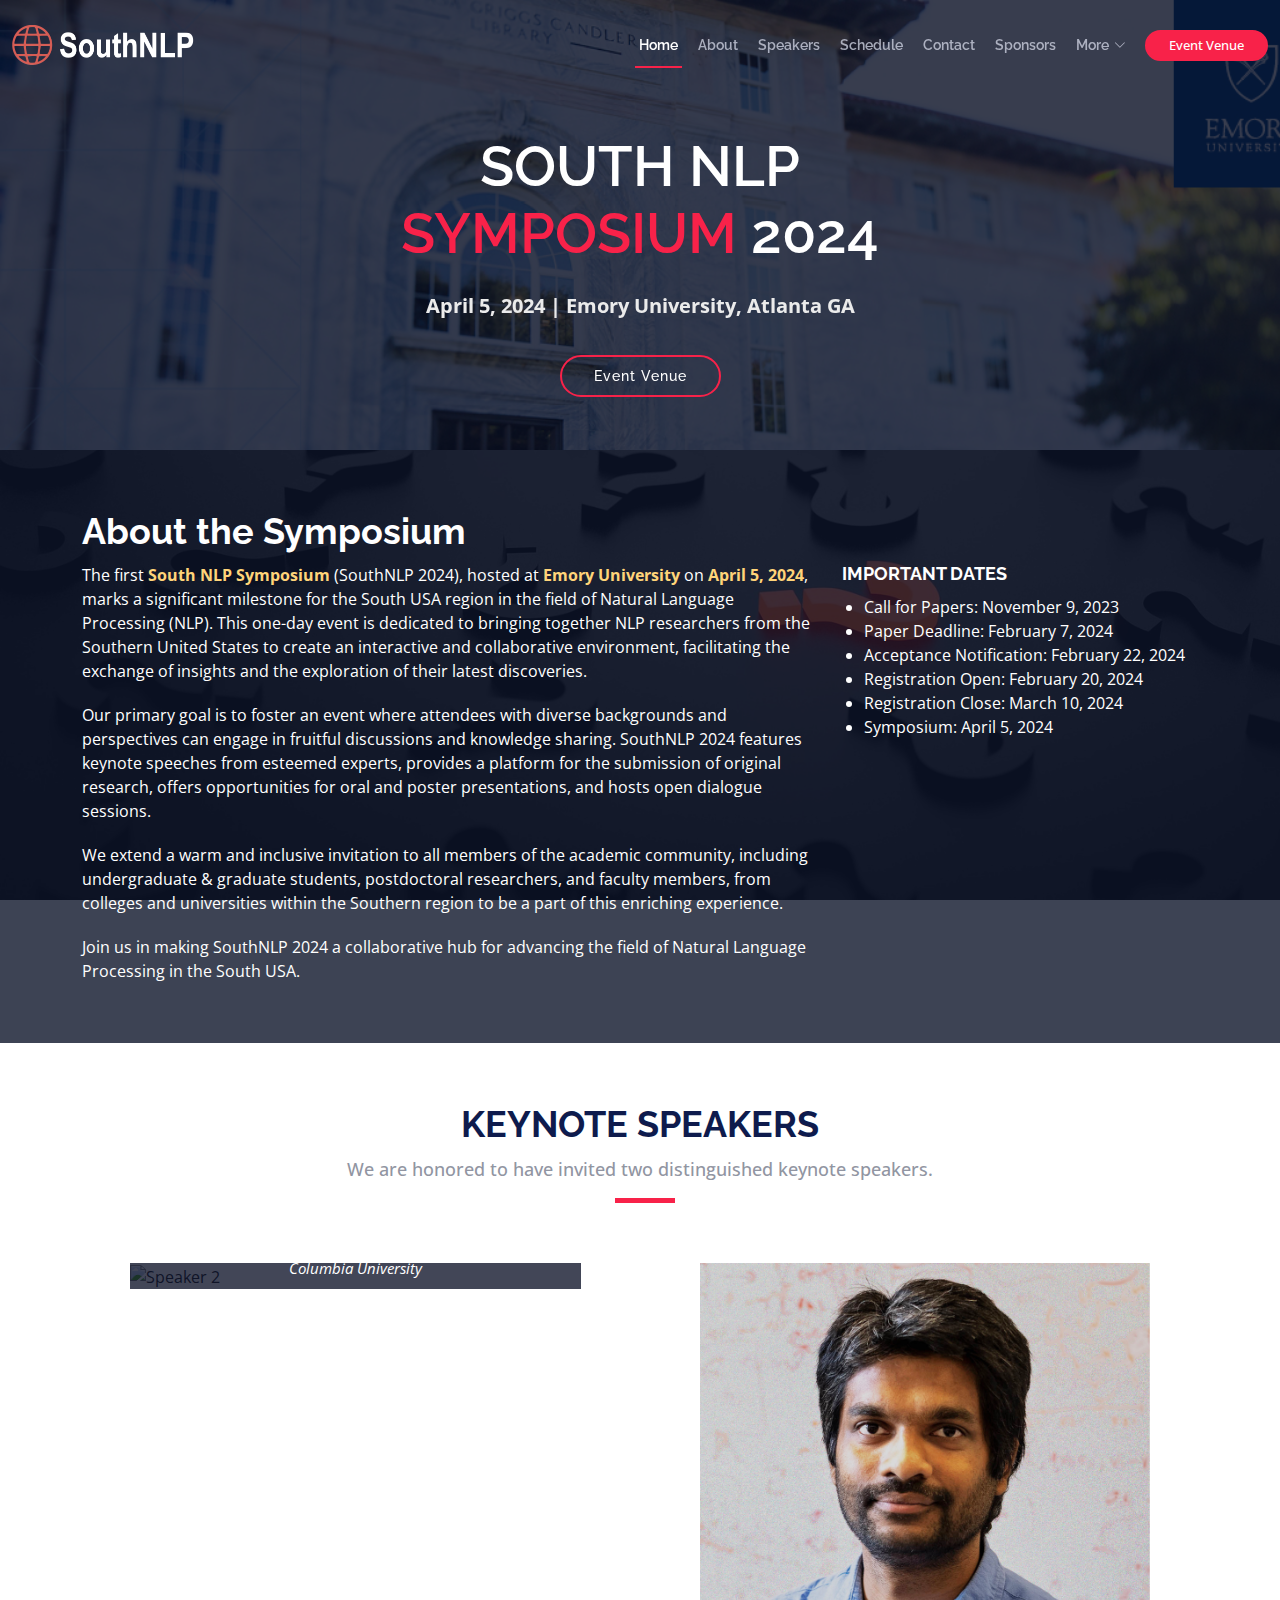
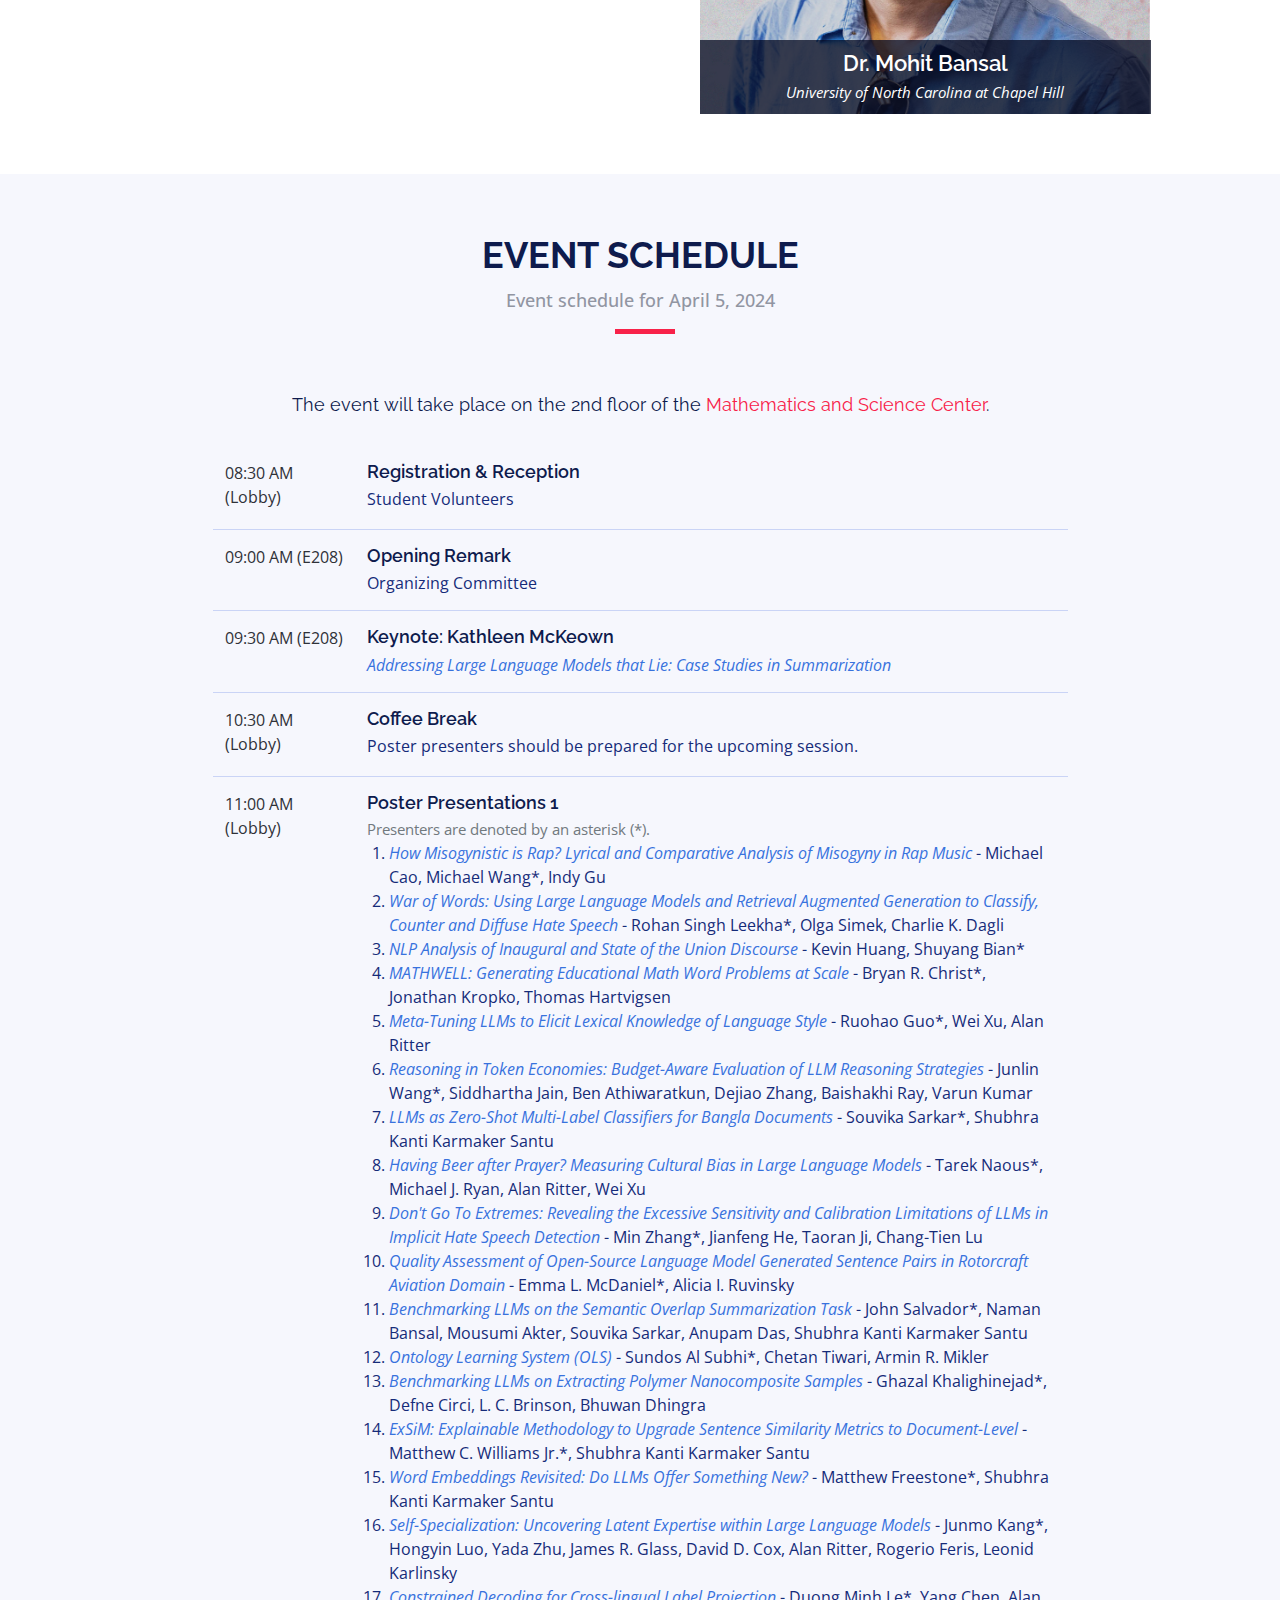
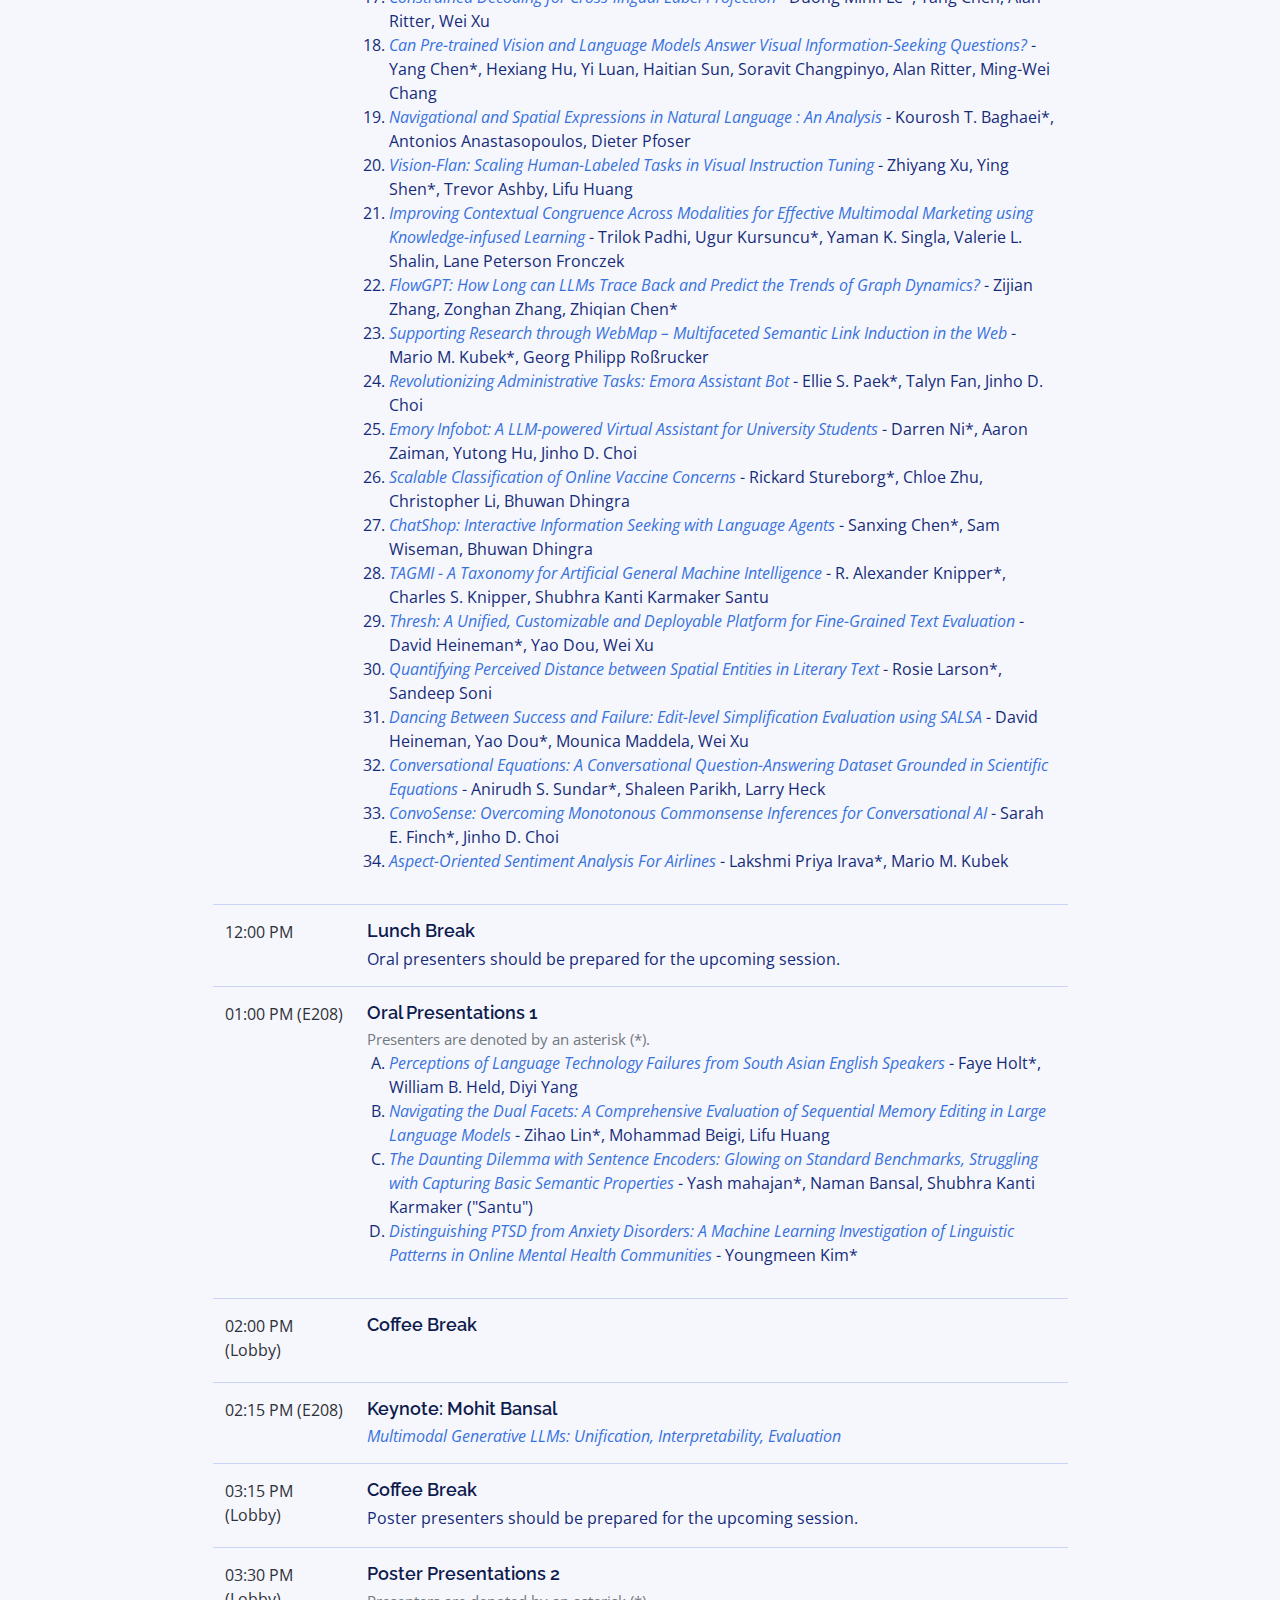
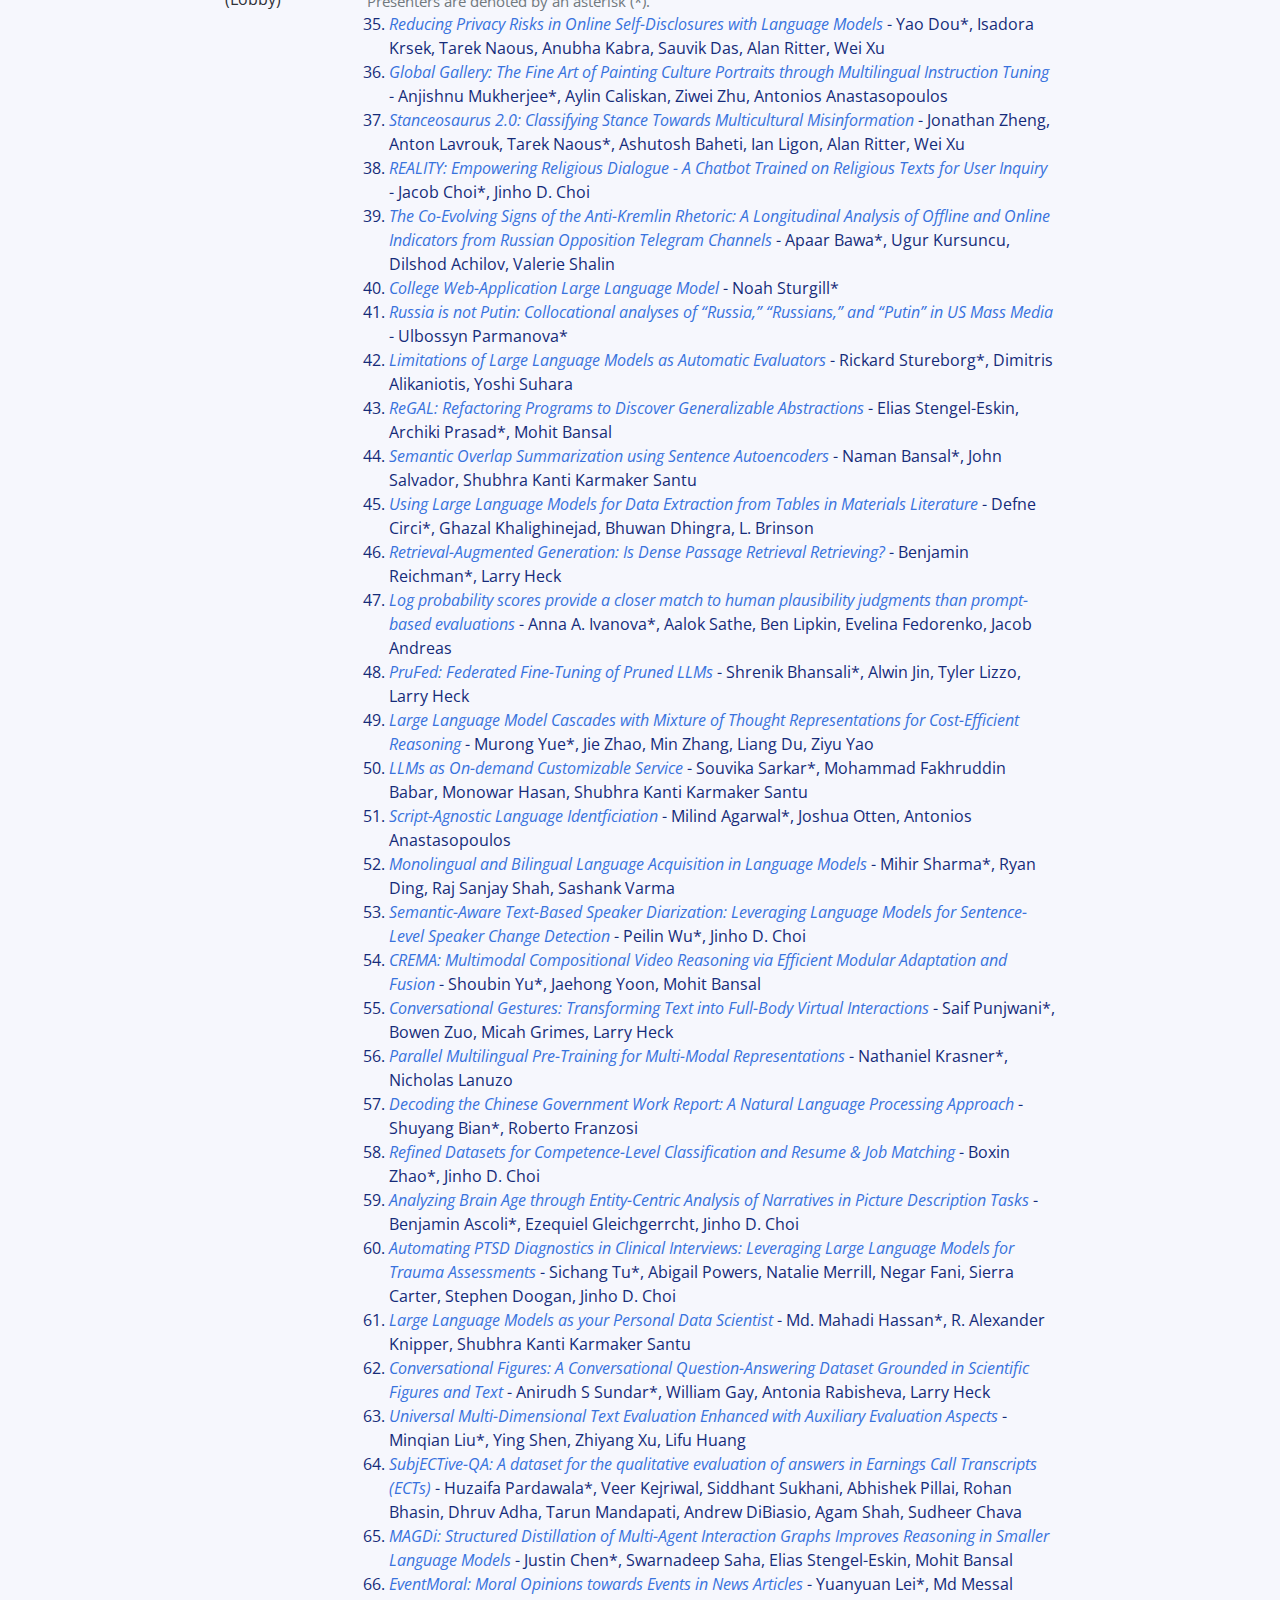
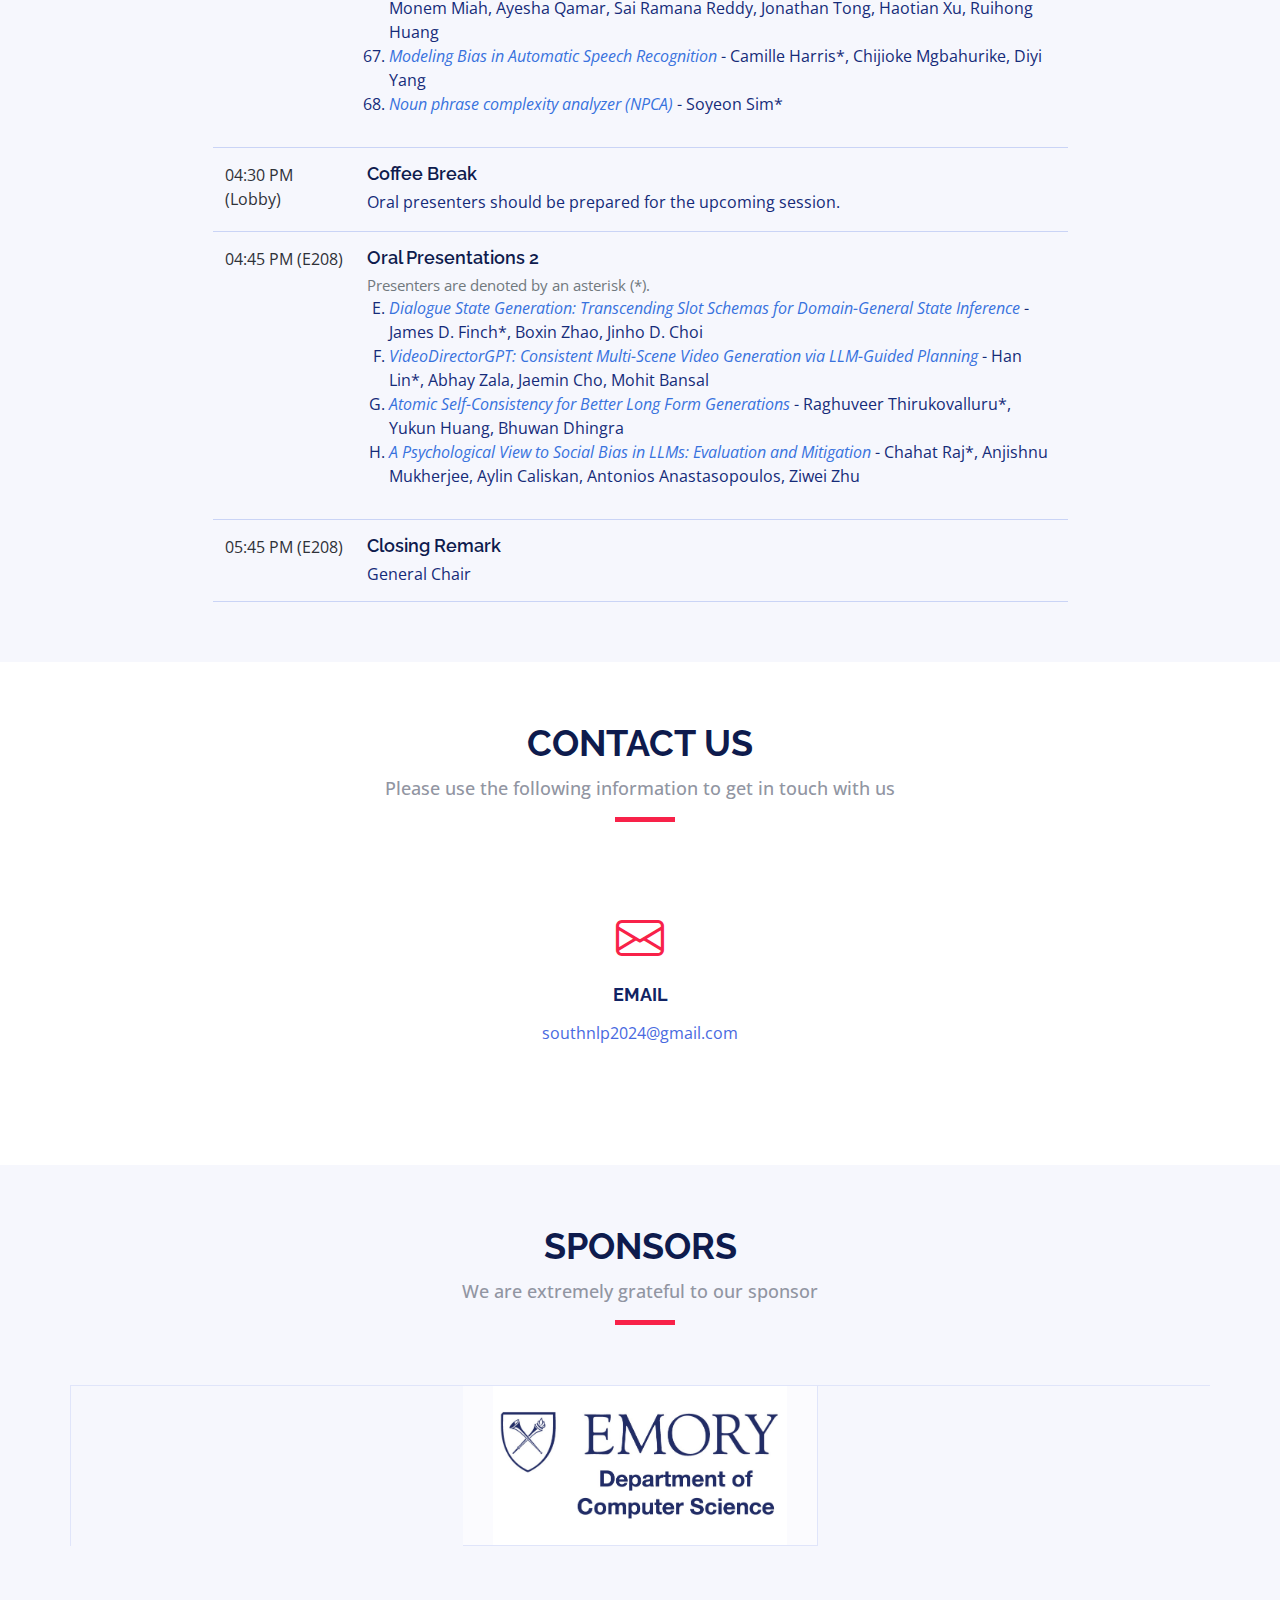
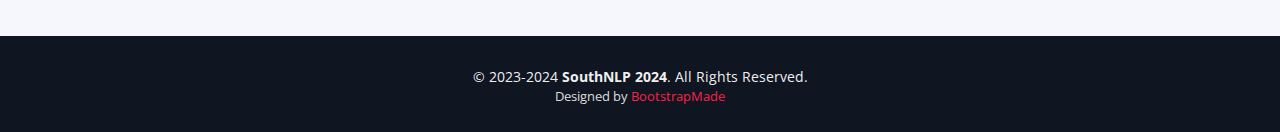
==== index.html @ 54318765 "Update home" ====
<!DOCTYPE html>
<html lang="en">

<head>
  <meta charset="utf-8">
  <meta content="width=device-width, initial-scale=1.0" name="viewport">

  <title>South NLP Symposium 2024</title>
  <meta content="" name="description">
  <meta content="" name="keywords">

  <!-- Favicons -->
  <link href="assets/img/favicon.png" rel="icon">
  <link href="assets/img/apple-touch-icon.png" rel="apple-touch-icon">

  <!-- Google Fonts -->
  <link href="https://fonts.googleapis.com/css?family=Open+Sans:300,300i,400,400i,700,700i|Raleway:300,400,500,700,800" rel="stylesheet">

  <!-- Vendor CSS Files -->
  <link href="assets/vendor/aos/aos.css" rel="stylesheet">
  <link href="assets/vendor/bootstrap/css/bootstrap.min.css" rel="stylesheet">
  <link href="assets/vendor/bootstrap-icons/bootstrap-icons.css" rel="stylesheet">
  <link href="assets/vendor/glightbox/css/glightbox.min.css" rel="stylesheet">
  <link href="assets/vendor/swiper/swiper-bundle.min.css" rel="stylesheet">

  <!-- Template Main CSS File -->
  <link href="assets/css/style.css" rel="stylesheet">

  <!-- =======================================================
  * Template Name: TheEvent
  * Updated: Sep 18 2023 with Bootstrap v5.3.2
  * Template URL: https://bootstrapmade.com/theevent-conference-event-bootstrap-template/
  * Author: BootstrapMade.com
  * License: https://bootstrapmade.com/license/
  ======================================================== -->
</head>

<body>

  <!-- ======= Header ======= -->
  <header id="header" class="d-flex align-items-center ">
    <div class="container-fluid container-xxl d-flex align-items-center">

      <div id="logo" class="me-auto">
        <!-- Uncomment below if you prefer to use a text logo -->
        <!-- <h1><a href="index.html">The<span>Event</span></a></h1>-->
        <a href="index.html" class="scrollto"><img src="assets/img/logo.png" alt="" title=""></a>
      </div>

      <nav id="navbar" class="navbar order-last order-lg-0">
        <ul>
          <li><a class="nav-link scrollto active" href="index.html#hero">Home</a></li>
          <li><a class="nav-link scrollto" href="index.html#about">About</a></li>
          <li><a class="nav-link scrollto" href="index.html#speakers">Speakers</a></li>
          <li><a class="nav-link scrollto" href="index.html#schedule">Schedule</a></li>
          <li><a class="nav-link scrollto" href="index.html#contact">Contact</a></li>
          <li><a class="nav-link scrollto" href="index.html#supporters">Sponsors</a></li>
          <li class="dropdown"><a href="#"><span>More</span> <i class="bi bi-chevron-down"></i></a>
          <ul>
            <li><a href="cfp.html">Call for Papers</a></li>
            <li><a href="venue.html">Event Venue</a></li>
            <li><a href="registration.html">Registration</a></li>
            <li><a href="committee.html">Committee</a></li>
            <li><a href="assets/southnlp2024-flyer.pdf" target="_blank">Flyer</a></li>
          </ul>
        </li>
          
        </ul>
        <i class="bi bi-list mobile-nav-toggle"></i>
      </nav><!-- .navbar -->
      <a class="buy-tickets" href="venue.html">Event Venue</a>

    </div>
  </header><!-- End Header -->

  <!-- ======= Hero Section ======= -->
  <section id="hero">
    <div class="hero-container" data-aos="zoom-in" data-aos-duration="300" data-aos-delay="0">
      <h1 class="mb-4 pb-0">South NLP<br><span>Symposium</span> 2024</h1>
      <p class="mb-4 pb-0">April 5, 2024 | Emory University, Atlanta GA</p>
      <!-- <a href="https://www.youtube.com/watch?v=jDDaplaOz7Q" class="glightbox play-btn mb-4"></a> -->
      <a href="venue.html" class="about-btn">Event Venue</a>
    </div>
  </section>
  <!-- End Hero Section -->

  <main id="main">

    <!-- ======= About Section ======= -->
    <section id="about">
      <div class="container position-relative">
        <div class="row">
          <h2>About the Symposium</h2>
          <div class="col-lg-8">
            <p>
              The first <span>South NLP Symposium</span> (SouthNLP 2024), hosted at <span>Emory University</span> on <span>April 5, 2024</span>, marks a significant milestone for the South USA region in the field of Natural Language Processing (NLP).
              This one-day event is dedicated to bringing together NLP researchers from the Southern United States to create an interactive and collaborative environment, facilitating the exchange of insights and the exploration of their latest discoveries.
            </p>
            <p>
              Our primary goal is to foster an event where attendees with diverse backgrounds and perspectives can engage in fruitful discussions and knowledge sharing. SouthNLP 2024 features keynote speeches from esteemed experts, provides a platform for the submission of original research, offers opportunities for oral and poster presentations, and hosts open dialogue sessions.
            </p>
            <p>
              We extend a warm and inclusive invitation to all members of the academic community, including undergraduate & graduate students, postdoctoral researchers, and faculty members, from colleges and universities within the Southern region to be a part of this enriching experience.
            </p>
            <p>
              Join us in making SouthNLP 2024 a collaborative hub for advancing the field of Natural Language Processing in the South USA.
            </p>
          </div>
          <div class="col-lg-4">
            <h3>Important Dates</h3>
            <ul style="margin-left: -10px;">
              <li>Call for Papers: November 9, 2023</li>
              <li>Paper Deadline: February 7, 2024</li>
              <li>Acceptance Notification: February 22, 2024</li>
              <li>Registration Open: February 20, 2024</li>
              <li>Registration Close: March 10, 2024</li>
              <li>Symposium: April 5, 2024</li>
            </ul>
          </div>
        </div>
      </div>
    </section>
    <!-- End About Section -->

    <!-- ======= Speakers Section ======= -->
    <section id="speakers">
      <div class="container">
        <div class="section-header">
          <h2>Keynote Speakers</h2>
          <p>We are honored to have invited two distinguished keynote speakers.</p>
        </div>

        <div class="row">
          <div class="col-lg-5 col-md-6 mx-auto">
            <div class="speaker">
              <img src="assets/img/speakers/kathleen_mckeown.jpg" alt="Speaker 2" class="img-fluid">
              <div class="details">
                <h3><a href="kathleen_mckeown.html">Dr. Kathleen McKeown</a></h3>
                <p>Columbia University</p>
                <div class="social">
                  <a href="http://www.cs.columbia.edu/~kathy" target="_blank"><i class="bi bi-globe"></i></a>
                  <a href="https://www.linkedin.com/in/kathymckeown" target="_blank"><i class="bi bi-linkedin"></i></a>
                </div>
              </div>
            </div>
          </div>
          <div class="col-lg-5 col-md-6 mx-auto">
            <div class="speaker">
              <img src="assets/img/speakers/mohit_bansal.jpg" alt="Speaker 1" class="img-fluid">
              <div class="details">
                <h3><a href="mohit_bansal.html">Dr. Mohit Bansal</a></h3>
                <p>University of North Carolina at Chapel Hill</p>
                <div class="social">
                  <a href="https://www.cs.unc.edu/~mbansal" target="_blank"><i class="bi bi-globe"></i></a>
                  <a href="https://twitter.com/mohitban47" target="_blank"><i class="bi bi-twitter"></i></a>
                  <a href="https://www.linkedin.com/in/mohitbansalnlp" target="_blank"><i class="bi bi-linkedin"></i></a>
                </div>
              </div>
            </div>
          </div>
        </div>
      </div>
    </section>
    <!-- End Speakers Section -->

    <!-- ======= Schedule Section ======= -->
    <section id="schedule" class="section-with-bg">
      <div class="container">
        <div class="section-header">
          <h2>Event Schedule</h2>
          <p>Event schedule for April 5, 2024</p>
        </div>

        <h3 class="sub-heading">
          The event will take place on the 2nd floor of the <a href="https://maps.app.goo.gl/AmTuA1HVBPsXuDWV8" target="_blank">Mathematics and Science Center</a>.
        </h3>

        <div class="tab-content row justify-content-center">

          <!-- Schdule Day 1 -->
          <div role="tabpanel" class="col-lg-9 tab-pane fade show active" id="day-1">

            <div class="row schedule-item">
              <div class="col-md-2"><time>08:30 AM (Lobby)</time></div>
              <div class="col-md-10">
                <h4>Registration & Reception</h4>
                <p>Student Volunteers</p>
              </div>
            </div>
            <div class="row schedule-item">
              <div class="col-md-2"><time>09:00 AM (E208)</time></div>
              <div class="col-md-10">
                <h4>Opening Remark</h4>
                <p>Organizing Committee</p>
              </div>
            </div>

            <div class="row schedule-item">
              <div class="col-md-2"><time>09:30 AM (E208)</time></div>
              <div class="col-md-10">
                <h4>Keynote: Kathleen McKeown</h4>
                <p><a href="kathleen_mckeown.html"><i>Addressing Large Language Models that Lie: Case Studies in Summarization</i></a></p>
              </div>
            </div>

            <div class="row schedule-item">
              <div class="col-md-2"><time>10:30 AM (Lobby)</time></div>
              <div class="col-md-10">
                <h4>Coffee Break</h4>
                <p>Poster presenters should be prepared for the upcoming session.</p>
              </div>
            </div>

            <div class="row schedule-item">
              <div class="col-md-2"><time>11:00 AM (Lobby)</time></div>
              <div class="col-md-10">
                <h4>Poster Presentations 1</h4>
                <p style="color: #71797E; font-size: 15px">Presenters are denoted by an asterisk (*).</p>
                <ol type="1" style="color: #152b79; font-size: 16px; margin-left: -10px;">
                  <li><a href="papers/southnlp2024-poster-01.pdf" target="_blank"><i>How Misogynistic is Rap? Lyrical and Comparative Analysis of Misogyny in Rap Music</i></a> - Michael Cao, Michael Wang*, Indy Gu</li>
                  <li><a href="papers/southnlp2024-poster-02.pdf" target="_blank"><i>War of Words: Using Large Language Models and Retrieval Augmented Generation to Classify, Counter and Diffuse Hate Speech</i></a> - Rohan Singh Leekha*, Olga Simek, Charlie K. Dagli</li>
                  <li><a href="papers/southnlp2024-poster-03.pdf" target="_blank"><i>NLP Analysis of Inaugural and State of the Union Discourse</i></a> - Kevin Huang, Shuyang Bian*</li>
                  <li><a href="papers/southnlp2024-poster-04.pdf" target="_blank"><i>MATHWELL: Generating Educational Math Word Problems at Scale</i></a> - Bryan R. Christ*, Jonathan Kropko, Thomas Hartvigsen</li>
                  <li><a href="papers/southnlp2024-poster-05.pdf" target="_blank"><i>Meta-Tuning LLMs to Elicit Lexical Knowledge of Language Style</i></a> - Ruohao Guo*, Wei Xu, Alan Ritter</li>
                  <li><a href="papers/southnlp2024-poster-06.pdf" target="_blank"><i>Reasoning in Token Economies: Budget-Aware Evaluation of LLM Reasoning Strategies</i></a> - Junlin Wang*, Siddhartha Jain, Ben Athiwaratkun, Dejiao Zhang, Baishakhi Ray, Varun Kumar</li>
                  <li><a href="papers/southnlp2024-poster-07.pdf" target="_blank"><i>LLMs as Zero-Shot Multi-Label Classifiers for Bangla Documents</i></a> - Souvika Sarkar*, Shubhra Kanti Karmaker Santu</li>
                  <li><a href="papers/southnlp2024-poster-08.pdf" target="_blank"><i>Having Beer after Prayer? Measuring Cultural Bias in Large Language Models</i></a> - Tarek Naous*, Michael J. Ryan, Alan Ritter, Wei Xu</li>
                  <li><a href="papers/southnlp2024-poster-09.pdf" target="_blank"><i>Don't Go To Extremes: Revealing the Excessive Sensitivity and Calibration Limitations of LLMs in Implicit Hate Speech Detection</i></a> - Min Zhang*, Jianfeng He, Taoran Ji, Chang-Tien Lu</li>
                  <li><a href="papers/southnlp2024-poster-10.pdf" target="_blank"><i>Quality Assessment of Open-Source Language Model Generated Sentence Pairs in Rotorcraft Aviation Domain</i></a> - Emma L. McDaniel*, Alicia I. Ruvinsky</li>
                  <li><a href="papers/southnlp2024-poster-11.pdf" target="_blank"><i>Benchmarking LLMs on the Semantic Overlap Summarization Task</i></a> - John Salvador*, Naman Bansal, Mousumi Akter, Souvika Sarkar, Anupam Das, Shubhra Kanti Karmaker Santu</li>
                  <li><a href="papers/southnlp2024-poster-12.pdf" target="_blank"><i>Ontology Learning System (OLS)</i></a> - Sundos Al Subhi*, Chetan Tiwari, Armin R. Mikler</li>
                  <li><a href="papers/southnlp2024-poster-13.pdf" target="_blank"><i>Benchmarking LLMs on Extracting Polymer Nanocomposite Samples</i></a> - Ghazal Khalighinejad*, Defne Circi, L. C. Brinson, Bhuwan Dhingra</li>
                  <li><a href="papers/southnlp2024-poster-14.pdf" target="_blank"><i>ExSiM: Explainable Methodology to Upgrade Sentence Similarity Metrics to Document-Level</i></a> - Matthew C. Williams Jr.*, Shubhra Kanti Karmaker Santu</li>
                  <li><a href="papers/southnlp2024-poster-15.pdf" target="_blank"><i>Word Embeddings Revisited: Do LLMs Offer Something New?</i></a> - Matthew Freestone*, Shubhra Kanti Karmaker Santu</li>
                  <li><a href="papers/southnlp2024-poster-16.pdf" target="_blank"><i>Self-Specialization: Uncovering Latent Expertise within Large Language Models</i></a> - Junmo Kang*, Hongyin Luo, Yada Zhu, James R. Glass, David D. Cox, Alan Ritter, Rogerio Feris, Leonid Karlinsky</li>
                  <li><a href="papers/southnlp2024-poster-17.pdf" target="_blank"><i>Constrained Decoding for Cross-lingual Label Projection</i></a> - Duong Minh Le*, Yang Chen, Alan Ritter, Wei Xu</li>
                  <li><a href="papers/southnlp2024-poster-18.pdf" target="_blank"><i>Can Pre-trained Vision and Language Models Answer Visual Information-Seeking Questions?</i></a> - Yang Chen*, Hexiang Hu, Yi Luan, Haitian Sun, Soravit Changpinyo, Alan Ritter, Ming-Wei Chang</li>
                  <li><a href="papers/southnlp2024-poster-19.pdf" target="_blank"><i>Navigational and Spatial Expressions in Natural Language : An Analysis</i></a> - Kourosh T. Baghaei*, Antonios Anastasopoulos, Dieter Pfoser</li>
                  <li><a href="papers/southnlp2024-poster-20.pdf" target="_blank"><i>Vision-Flan: Scaling Human-Labeled Tasks in Visual Instruction Tuning</i></a> - Zhiyang Xu, Ying Shen*, Trevor Ashby, Lifu Huang</li>
                  <li><a href="papers/southnlp2024-poster-21.pdf" target="_blank"><i>Improving Contextual Congruence Across Modalities for Effective Multimodal Marketing using Knowledge-infused Learning</i></a> - Trilok Padhi, Ugur Kursuncu*, Yaman K. Singla, Valerie L. Shalin, Lane Peterson Fronczek</li>
                  <li><a href="papers/southnlp2024-poster-22.pdf" target="_blank"><i>FlowGPT: How Long can LLMs Trace Back and Predict the Trends of Graph Dynamics?</i></a> - Zijian Zhang, Zonghan Zhang, Zhiqian Chen*</li>
                  <li><a href="papers/southnlp2024-poster-23.pdf" target="_blank"><i>Supporting Research through WebMap – Multifaceted Semantic Link Induction in the Web</i></a> - Mario M. Kubek*, Georg Philipp Roßrucker</li>
                  <li><a href="papers/southnlp2024-poster-24.pdf" target="_blank"><i>Revolutionizing Administrative Tasks: Emora Assistant Bot</i></a> - Ellie S. Paek*, Talyn Fan, Jinho D. Choi</li>
                  <li><a href="papers/southnlp2024-poster-25.pdf" target="_blank"><i>Emory Infobot: A LLM-powered Virtual Assistant for University Students</i></a> - Darren Ni*, Aaron Zaiman, Yutong Hu, Jinho D. Choi</li>
                  <li><a href="papers/southnlp2024-poster-26.pdf" target="_blank"><i>Scalable Classification of Online Vaccine Concerns</i></a> - Rickard Stureborg*, Chloe Zhu, Christopher Li, Bhuwan Dhingra</li>
                  <li><a href="papers/southnlp2024-poster-27.pdf" target="_blank"><i>ChatShop: Interactive Information Seeking with Language Agents</i></a> - Sanxing Chen*, Sam Wiseman, Bhuwan Dhingra</li>
                  <li><a href="papers/southnlp2024-poster-28.pdf" target="_blank"><i>TAGMI - A Taxonomy for Artificial General Machine Intelligence</i></a> - R. Alexander Knipper*, Charles S. Knipper, Shubhra Kanti Karmaker Santu</li>
                  <li><a href="papers/southnlp2024-poster-29.pdf" target="_blank"><i>Thresh: A Unified, Customizable and Deployable Platform for Fine-Grained Text Evaluation</i></a> - David Heineman*, Yao Dou, Wei Xu</li>
                  <li><a href="papers/southnlp2024-poster-30.pdf" target="_blank"><i>Quantifying Perceived Distance between Spatial Entities in Literary Text</i></a> - Rosie Larson*, Sandeep Soni</li>
                  <li><a href="papers/southnlp2024-poster-31.pdf" target="_blank"><i>Dancing Between Success and Failure: Edit-level Simplification Evaluation using SALSA</i></a> - David Heineman, Yao Dou*, Mounica Maddela, Wei Xu</li>
                  <li><a href="papers/southnlp2024-poster-32.pdf" target="_blank"><i>Conversational Equations: A Conversational Question-Answering Dataset Grounded in Scientific Equations</i></a> - Anirudh S. Sundar*, Shaleen Parikh, Larry Heck</li>
                  <li><a href="papers/southnlp2024-poster-33.pdf" target="_blank"><i>ConvoSense: Overcoming Monotonous Commonsense Inferences for Conversational AI</i></a> - Sarah E. Finch*, Jinho D. Choi</li>
                  <li><a href="papers/southnlp2024-poster-34.pdf" target="_blank"><i>Aspect-Oriented Sentiment Analysis For Airlines</i></a> - Lakshmi Priya Irava*, Mario M. Kubek</li>
                </ol>
              </div>
            </div>

            <div class="row schedule-item">
              <div class="col-md-2"><time>12:00 PM</time></div>
              <div class="col-md-10">
                <h4>Lunch Break</h4>
                <p>Oral presenters should be prepared for the upcoming session.</p>
              </div>
            </div>

            <div class="row schedule-item">
              <div class="col-md-2"><time>01:00 PM (E208)</time></div>
              <div class="col-md-10">
                <h4>Oral Presentations 1</h4>
                <p style="color: #71797E; font-size: 15px">Presenters are denoted by an asterisk (*).</p>
                <ol type="A" style="color: #152b79; font-size: 16px; margin-left: -10px;">
                  <li><a href="papers/southnlp2024-oral-01.pdf" target="_blank"><i>Perceptions of Language Technology Failures from South Asian English Speakers</i></a> - Faye Holt*, William B. Held, Diyi Yang</li>
                  <li><a href="papers/southnlp2024-oral-02.pdf" target="_blank"><i>Navigating the Dual Facets: A Comprehensive Evaluation of Sequential Memory Editing in Large Language Models</i></a> - Zihao Lin*, Mohammad Beigi, Lifu Huang</li>
                  <li><a href="papers/southnlp2024-oral-03.pdf" target="_blank"><i>The Daunting Dilemma with Sentence Encoders: Glowing on Standard Benchmarks, Struggling with Capturing Basic Semantic Properties</i></a> - Yash mahajan*, Naman Bansal, Shubhra Kanti Karmaker ("Santu")</li>
                  <li><a href="papers/southnlp2024-oral-04.pdf" target="_blank"><i>Distinguishing PTSD from Anxiety Disorders: A Machine Learning Investigation of Linguistic Patterns in Online Mental Health Communities</i></a> - Youngmeen Kim*</li>
                </ol>
              </div>
            </div>
            	
            <div class="row schedule-item">
              <div class="col-md-2"><time>02:00 PM (Lobby)</time></div>
              <div class="col-md-10">
                <h4>Coffee Break</h4>
              </div>
            </div>

            <div class="row schedule-item">
              <div class="col-md-2"><time>02:15 PM (E208)</time></div>
              <div class="col-md-10">
                <h4>Keynote: Mohit Bansal</h4>
                <p><a href="mohit_bansal.html"><i>Multimodal Generative LLMs: Unification, Interpretability, Evaluation</i></a></p>
              </div>
            </div>

            <div class="row schedule-item">
              <div class="col-md-2"><time>03:15 PM (Lobby)</time></div>
              <div class="col-md-10">
                <h4>Coffee Break</h4>
                <p>Poster presenters should be prepared for the upcoming session.</p>
              </div>
            </div>

            <div class="row schedule-item">
              <div class="col-md-2"><time>03:30 PM (Lobby)</time></div>
              <div class="col-md-10">
                <h4>Poster Presentations 2</h4>
                <p style="color: #71797E; font-size: 15px">Presenters are denoted by an asterisk (*).</p>
                <ol start="35" style="color: #152b79; font-size: 16px; margin-left: -10px;">
                  <li><a href="papers/southnlp2024-poster-35.pdf" target="_blank"><i>Reducing Privacy Risks in Online Self-Disclosures with Language Models</i></a> - Yao Dou*, Isadora Krsek, Tarek Naous, Anubha Kabra, Sauvik Das, Alan Ritter, Wei Xu</li>
                  <li><a href="papers/southnlp2024-poster-36.pdf" target="_blank"><i>Global Gallery: The Fine Art of Painting Culture Portraits through Multilingual Instruction Tuning</i></a> - Anjishnu Mukherjee*, Aylin Caliskan, Ziwei Zhu, Antonios Anastasopoulos</li>
                  <li><a href="papers/southnlp2024-poster-37.pdf" target="_blank"><i>Stanceosaurus 2.0: Classifying Stance Towards Multicultural Misinformation</i></a> - Jonathan Zheng, Anton Lavrouk, Tarek Naous*, Ashutosh Baheti, Ian Ligon, Alan Ritter, Wei Xu</li>
                  <li><a href="papers/southnlp2024-poster-38.pdf" target="_blank"><i>REALITY: Empowering Religious Dialogue - A Chatbot Trained on Religious Texts for User Inquiry</i></a> - Jacob Choi*, Jinho D. Choi</li>
                  <li><a href="papers/southnlp2024-poster-39.pdf" target="_blank"><i>The Co-Evolving Signs of the Anti-Kremlin Rhetoric: A Longitudinal Analysis of Offline and Online Indicators from Russian Opposition Telegram Channels</i></a> - Apaar Bawa*, Ugur Kursuncu, Dilshod Achilov, Valerie Shalin</li>
                  <li><a href="papers/southnlp2024-poster-40.pdf" target="_blank"><i>College Web-Application Large Language Model</i></a> - Noah Sturgill*</li>
                  <li><a href="papers/southnlp2024-poster-41.pdf" target="_blank"><i>Russia is not Putin: Collocational analyses of “Russia,” “Russians,” and “Putin” in US Mass Media</i></a> - Ulbossyn Parmanova*</li>
                  <li><a href="papers/southnlp2024-poster-42.pdf" target="_blank"><i>Limitations of Large Language Models as Automatic Evaluators</i></a> - Rickard Stureborg*, Dimitris Alikaniotis, Yoshi Suhara</li>
                  <li><a href="papers/southnlp2024-poster-43.pdf" target="_blank"><i>ReGAL: Refactoring Programs to Discover Generalizable Abstractions</i></a> - Elias Stengel-Eskin, Archiki Prasad*, Mohit Bansal</li>
                  <li><a href="papers/southnlp2024-poster-44.pdf" target="_blank"><i>Semantic Overlap Summarization using Sentence Autoencoders</i></a> - Naman Bansal*, John Salvador, Shubhra Kanti Karmaker Santu</li>
                  <li><a href="papers/southnlp2024-poster-45.pdf" target="_blank"><i>Using Large Language Models for Data Extraction from Tables in Materials Literature</i></a> - Defne Circi*, Ghazal Khalighinejad, Bhuwan Dhingra, L. Brinson</li>
                  <li><a href="papers/southnlp2024-poster-46.pdf" target="_blank"><i>Retrieval-Augmented Generation: Is Dense Passage Retrieval Retrieving?</i></a> - Benjamin Reichman*, Larry Heck</li>
                  <li><a href="papers/southnlp2024-poster-47.pdf" target="_blank"><i>Log probability scores provide a closer match to human plausibility judgments than prompt-based evaluations</i></a> - Anna A. Ivanova*, Aalok Sathe, Ben Lipkin, Evelina Fedorenko, Jacob Andreas</li>
                  <li><a href="papers/southnlp2024-poster-48.pdf" target="_blank"><i>PruFed: Federated Fine-Tuning of Pruned LLMs</i></a> - Shrenik Bhansali*, Alwin Jin, Tyler Lizzo, Larry Heck</li>
                  <li><a href="papers/southnlp2024-poster-49.pdf" target="_blank"><i>Large Language Model Cascades with Mixture of Thought Representations for Cost-Efficient Reasoning</i></a> - Murong Yue*, Jie Zhao, Min Zhang, Liang Du, Ziyu Yao</li>
                  <li><a href="papers/southnlp2024-poster-50.pdf" target="_blank"><i>LLMs as On-demand Customizable Service</i></a> - Souvika Sarkar*, Mohammad Fakhruddin Babar, Monowar Hasan, Shubhra Kanti Karmaker Santu</li>
                  <li><a href="papers/southnlp2024-poster-51.pdf" target="_blank"><i>Script-Agnostic Language Identficiation</i></a> - Milind Agarwal*, Joshua Otten, Antonios Anastasopoulos</li>
                  <li><a href="papers/southnlp2024-poster-52.pdf" target="_blank"><i>Monolingual and Bilingual Language Acquisition in Language Models</i></a> - Mihir Sharma*, Ryan Ding, Raj Sanjay Shah, Sashank Varma</li>
                  <li><a href="papers/southnlp2024-poster-53.pdf" target="_blank"><i>Semantic-Aware Text-Based Speaker Diarization: Leveraging Language Models for Sentence-Level Speaker Change Detection</i></a> - Peilin Wu*, Jinho D. Choi</li>
                  <li><a href="papers/southnlp2024-poster-54.pdf" target="_blank"><i>CREMA: Multimodal Compositional Video Reasoning via Efficient Modular Adaptation and Fusion</i></a> - Shoubin Yu*, Jaehong Yoon, Mohit Bansal</li>
                  <li><a href="papers/southnlp2024-poster-55.pdf" target="_blank"><i>Conversational Gestures: Transforming Text into Full-Body Virtual Interactions</i></a> - Saif Punjwani*, Bowen Zuo, Micah Grimes, Larry Heck</li>
                  <li><a href="papers/southnlp2024-poster-56.pdf" target="_blank"><i>Parallel Multilingual Pre-Training for Multi-Modal Representations</i></a> - Nathaniel Krasner*, Nicholas Lanuzo</li>
                  <li><a href="papers/southnlp2024-poster-57.pdf" target="_blank"><i>Decoding the Chinese Government Work Report: A Natural Language Processing Approach</i></a> - Shuyang Bian*, Roberto Franzosi</li>
                  <li><a href="papers/southnlp2024-poster-58.pdf" target="_blank"><i>Refined Datasets for Competence-Level Classification and Resume & Job Matching</i></a> - Boxin Zhao*, Jinho D. Choi</li>
                  <li><a href="papers/southnlp2024-poster-59.pdf" target="_blank"><i>Analyzing Brain Age through Entity-Centric Analysis of Narratives in Picture Description Tasks</i></a> - Benjamin Ascoli*, Ezequiel Gleichgerrcht, Jinho D. Choi</li>
                  <li><a href="papers/southnlp2024-poster-60.pdf" target="_blank"><i>Automating PTSD Diagnostics in Clinical Interviews: Leveraging Large Language Models for Trauma Assessments</i></a> - Sichang Tu*, Abigail Powers, Natalie Merrill, Negar Fani, Sierra Carter, Stephen Doogan, Jinho D. Choi</li>
                  <li><a href="papers/southnlp2024-poster-61.pdf" target="_blank"><i>Large Language Models as your Personal Data Scientist</i></a> - Md. Mahadi Hassan*, R. Alexander Knipper, Shubhra Kanti Karmaker Santu</li>
                  <li><a href="papers/southnlp2024-poster-62.pdf" target="_blank"><i>Conversational Figures: A Conversational Question-Answering Dataset Grounded in Scientific Figures and Text</i></a> - Anirudh S Sundar*, William Gay, Antonia Rabisheva, Larry Heck</li>
                  <li><a href="papers/southnlp2024-poster-63.pdf" target="_blank"><i>Universal Multi-Dimensional Text Evaluation Enhanced with Auxiliary Evaluation Aspects</i></a> - Minqian Liu*, Ying Shen, Zhiyang Xu, Lifu Huang</li>
                  <li><a href="papers/southnlp2024-poster-64.pdf" target="_blank"><i>SubjECTive-QA: A dataset for the qualitative evaluation of answers in Earnings Call Transcripts (ECTs)</i></a> - Huzaifa Pardawala*, Veer Kejriwal, Siddhant Sukhani, Abhishek Pillai, Rohan Bhasin, Dhruv Adha, Tarun Mandapati, Andrew DiBiasio, Agam Shah, Sudheer Chava</li>
                  <li><a href="papers/southnlp2024-poster-65.pdf" target="_blank"><i>MAGDi: Structured Distillation of Multi-Agent Interaction Graphs Improves Reasoning in Smaller Language Models</i></a> - Justin Chen*, Swarnadeep Saha, Elias Stengel-Eskin, Mohit Bansal</li>
                  <li><a href="papers/southnlp2024-poster-66.pdf" target="_blank"><i>EventMoral: Moral Opinions towards Events in News Articles</i></a> - Yuanyuan Lei*, Md Messal Monem Miah, Ayesha Qamar, Sai Ramana Reddy, Jonathan Tong, Haotian Xu, Ruihong Huang</li>
                  <li><a href="papers/southnlp2024-poster-67.pdf" target="_blank"><i>Modeling Bias in Automatic Speech Recognition</i></a> - Camille Harris*, Chijioke Mgbahurike, Diyi Yang</li>
                  <li><a href="papers/southnlp2024-poster-68.pdf" target="_blank"><i>Noun phrase complexity analyzer (NPCA)</i></a> - Soyeon Sim*</li>
                </ol>
              </div>
            </div>

            <div class="row schedule-item">
              <div class="col-md-2"><time>04:30 PM (Lobby)</time></div>
              <div class="col-md-10">
                <h4>Coffee Break</h4>
                <p>Oral presenters should be prepared for the upcoming session.</p>
              </div>
            </div>

            <div class="row schedule-item">
              <div class="col-md-2"><time>04:45 PM (E208)</time></div>
              <div class="col-md-10">
                <h4>Oral Presentations 2</h4>
                <p style="color: #71797E; font-size: 15px">Presenters are denoted by an asterisk (*).</p>
                <ol type="A" start="5" style="color: #152b79; font-size: 16px; margin-left: -10px;">
                  <li><a href="papers/southnlp2024-oral-05.pdf" target="_blank"><i>Dialogue State Generation: Transcending Slot Schemas for Domain-General State Inference</i></a> - James D. Finch*, Boxin Zhao, Jinho D. Choi</li>
                  <li><a href="papers/southnlp2024-oral-06.pdf" target="_blank"><i>VideoDirectorGPT: Consistent Multi-Scene Video Generation via LLM-Guided Planning</i></a> - Han Lin*, Abhay Zala, Jaemin Cho, Mohit Bansal</li>
                  <li><a href="papers/southnlp2024-oral-07.pdf" target="_blank"><i>Atomic Self-Consistency for Better Long Form Generations</i></a> - Raghuveer Thirukovalluru*, Yukun Huang, Bhuwan Dhingra</li>
                  <li><a href="papers/southnlp2024-oral-08.pdf" target="_blank"><i>A Psychological View to Social Bias in LLMs: Evaluation and Mitigation</i></a> - Chahat Raj*, Anjishnu Mukherjee, Aylin Caliskan, Antonios Anastasopoulos, Ziwei Zhu</li>
                </ol>
              </div>
            </div>

            <div class="row schedule-item">
              <div class="col-md-2"><time>05:45 PM (E208)</time></div>
              <div class="col-md-10">
                <h4>Closing Remark</h4>
                <p>General Chair</p>
              </div>
            </div>

          </div>
          <!-- End Schdule Day 1 -->
        </div>
      </div>

    </section>
    <!-- End Schedule Section -->

    <!-- ======= Contact Section ======= -->
    <section id="contact" class="section-bg">
      <div class="container">
        <div class="section-header">
          <h2>Contact Us</h2>
          <p>Please use the following information to get in touch with us</p>
        </div>

        <div class="row contact-info">

          <div class="contact-email">
            <i class="bi bi-envelope"></i>
            <h3>Email</h3>
            <p><a href="mailto:southnlp2024@gmail.com">southnlp2024@gmail.com</a></p>
          </div>

        </div>
      </div>
    </section>
    <!-- End Contact Section -->

    <!-- ======= Sponsors Section ======= -->
    <section id="supporters" class="section-with-bg">

      <div class="container">
        <div class="section-header">
          <h2>Sponsors</h2>
          <p>We are extremely grateful to our sponsor</p>
        </div>

        <div class="row no-gutters supporters-wrap clearfix">
          <div class="col-lg-4 col-md-4 mx-auto">
            <div class="supporter-logo">
              <img src="assets/img/supporters/emorycs.jpg" class="img-fluid" alt="Emory CS">
            </div>
          </div>
        </div>
      </div>

    </section>
    <!-- End Sponsors Section -->  

    

  </main>
  <!-- End #main -->

  <!-- ======= Footer ======= -->
  <footer id="footer">
    <div class="container">
      <div class="copyright">
        &copy; 2023-2024 <strong>SouthNLP 2024</strong>. All Rights Reserved.
      </div>
      <div class="credits">
        <!--
        All the links in the footer should remain intact.
        You can delete the links only if you purchased the pro version.
        Licensing information: https://bootstrapmade.com/license/
        Purchase the pro version with working PHP/AJAX contact form: https://bootstrapmade.com/buy/?theme=TheEvent
        -->
        Designed by <a href="https://bootstrapmade.com/">BootstrapMade</a>
      </div>
    </div>
  </footer><!-- End  Footer -->

  <a href="#" class="back-to-top d-flex align-items-center justify-content-center"><i class="bi bi-arrow-up-short"></i></a>

  <!-- Vendor JS Files -->
  <script src="assets/vendor/aos/aos.js"></script>
  <script src="assets/vendor/bootstrap/js/bootstrap.bundle.min.js"></script>
  <script src="assets/vendor/glightbox/js/glightbox.min.js"></script>
  <script src="assets/vendor/swiper/swiper-bundle.min.js"></script>
  <script src="assets/vendor/php-email-form/validate.js"></script>

  <!-- Template Main JS File -->
  <script src="assets/js/main.js"></script>

</body>

</html>
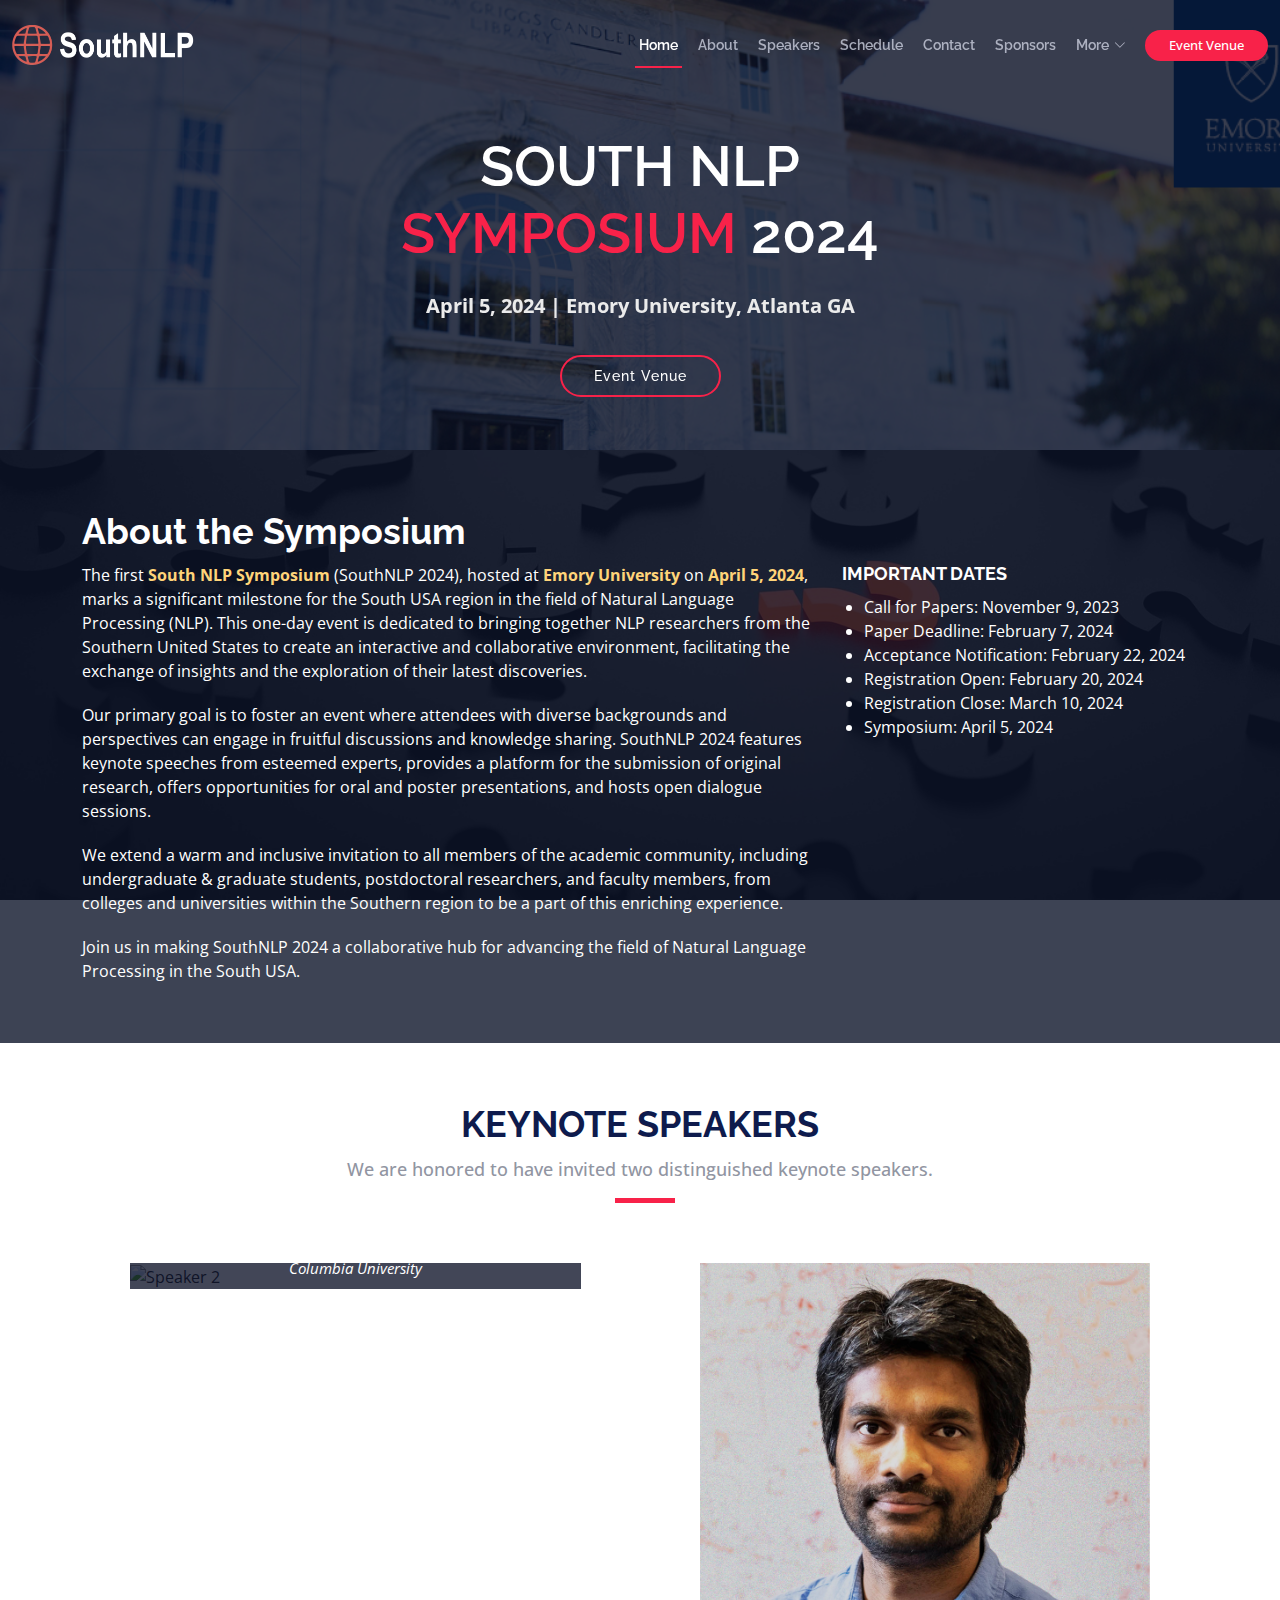
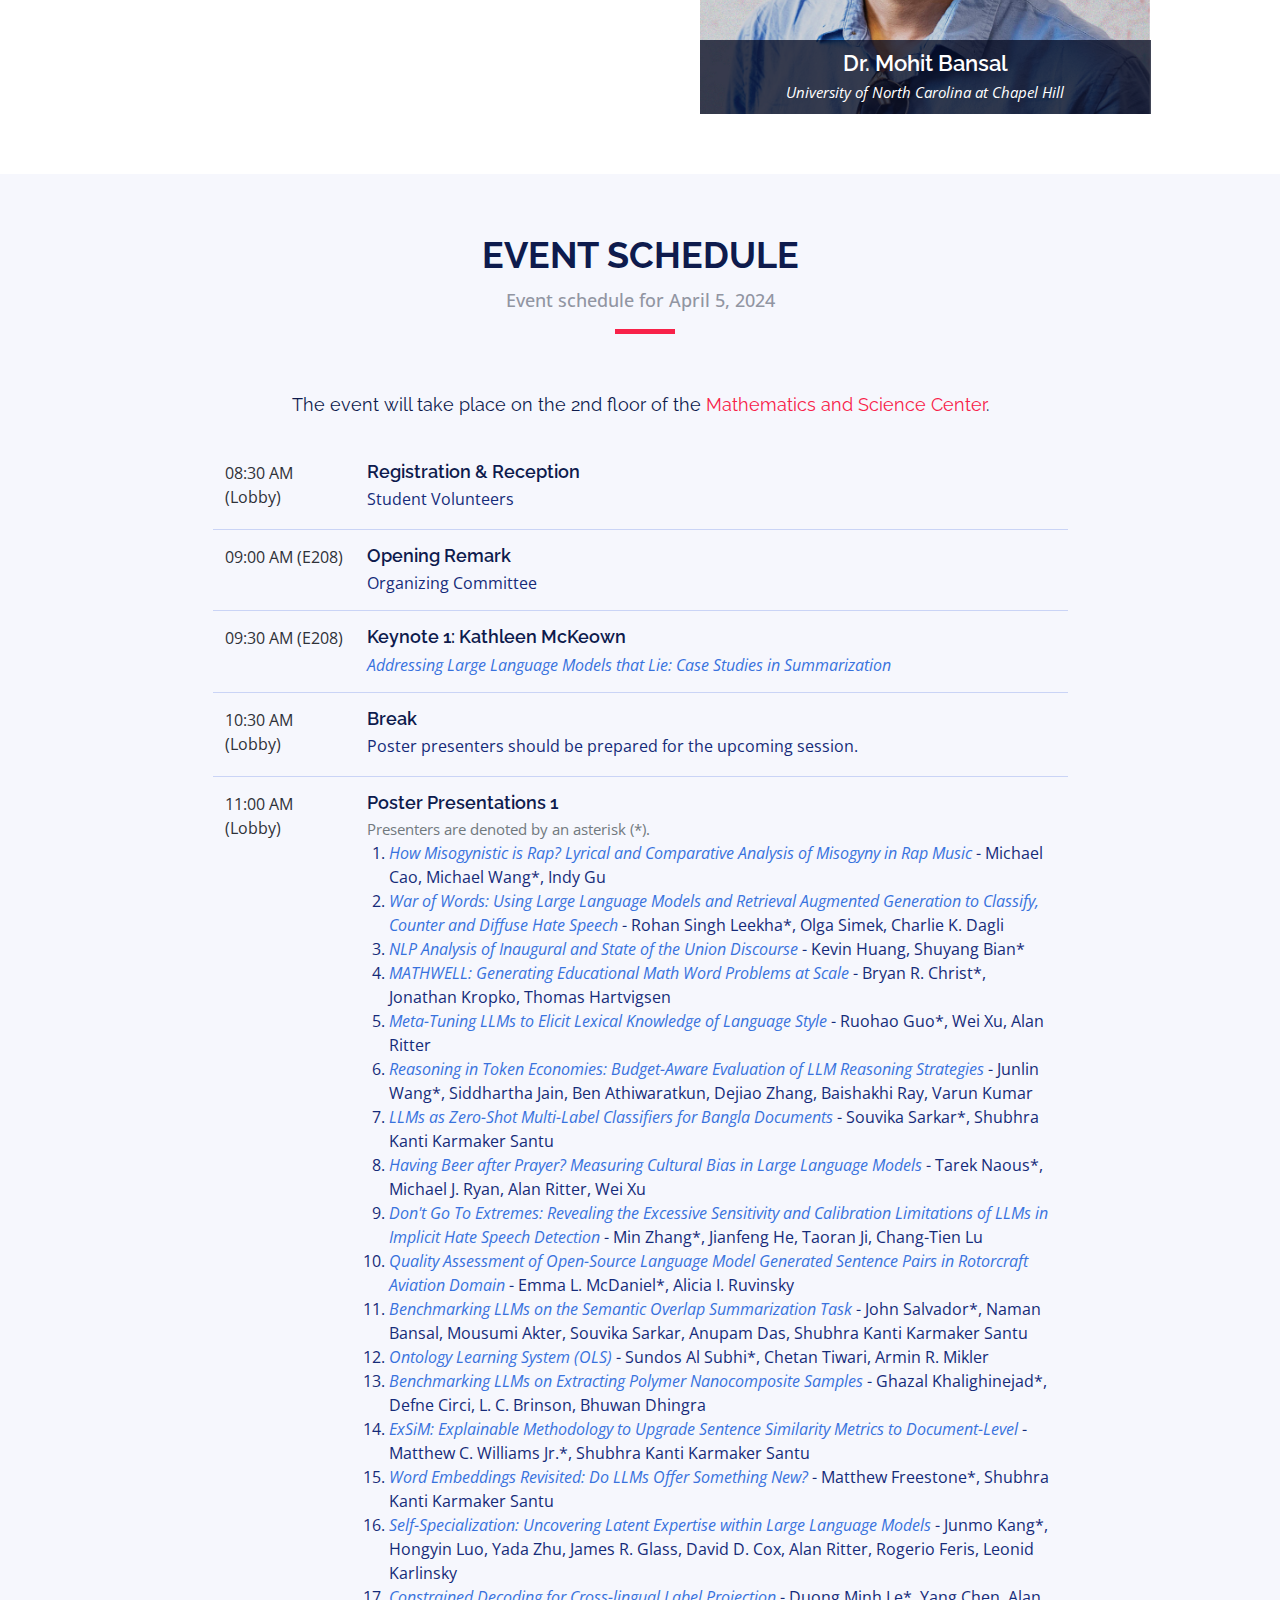
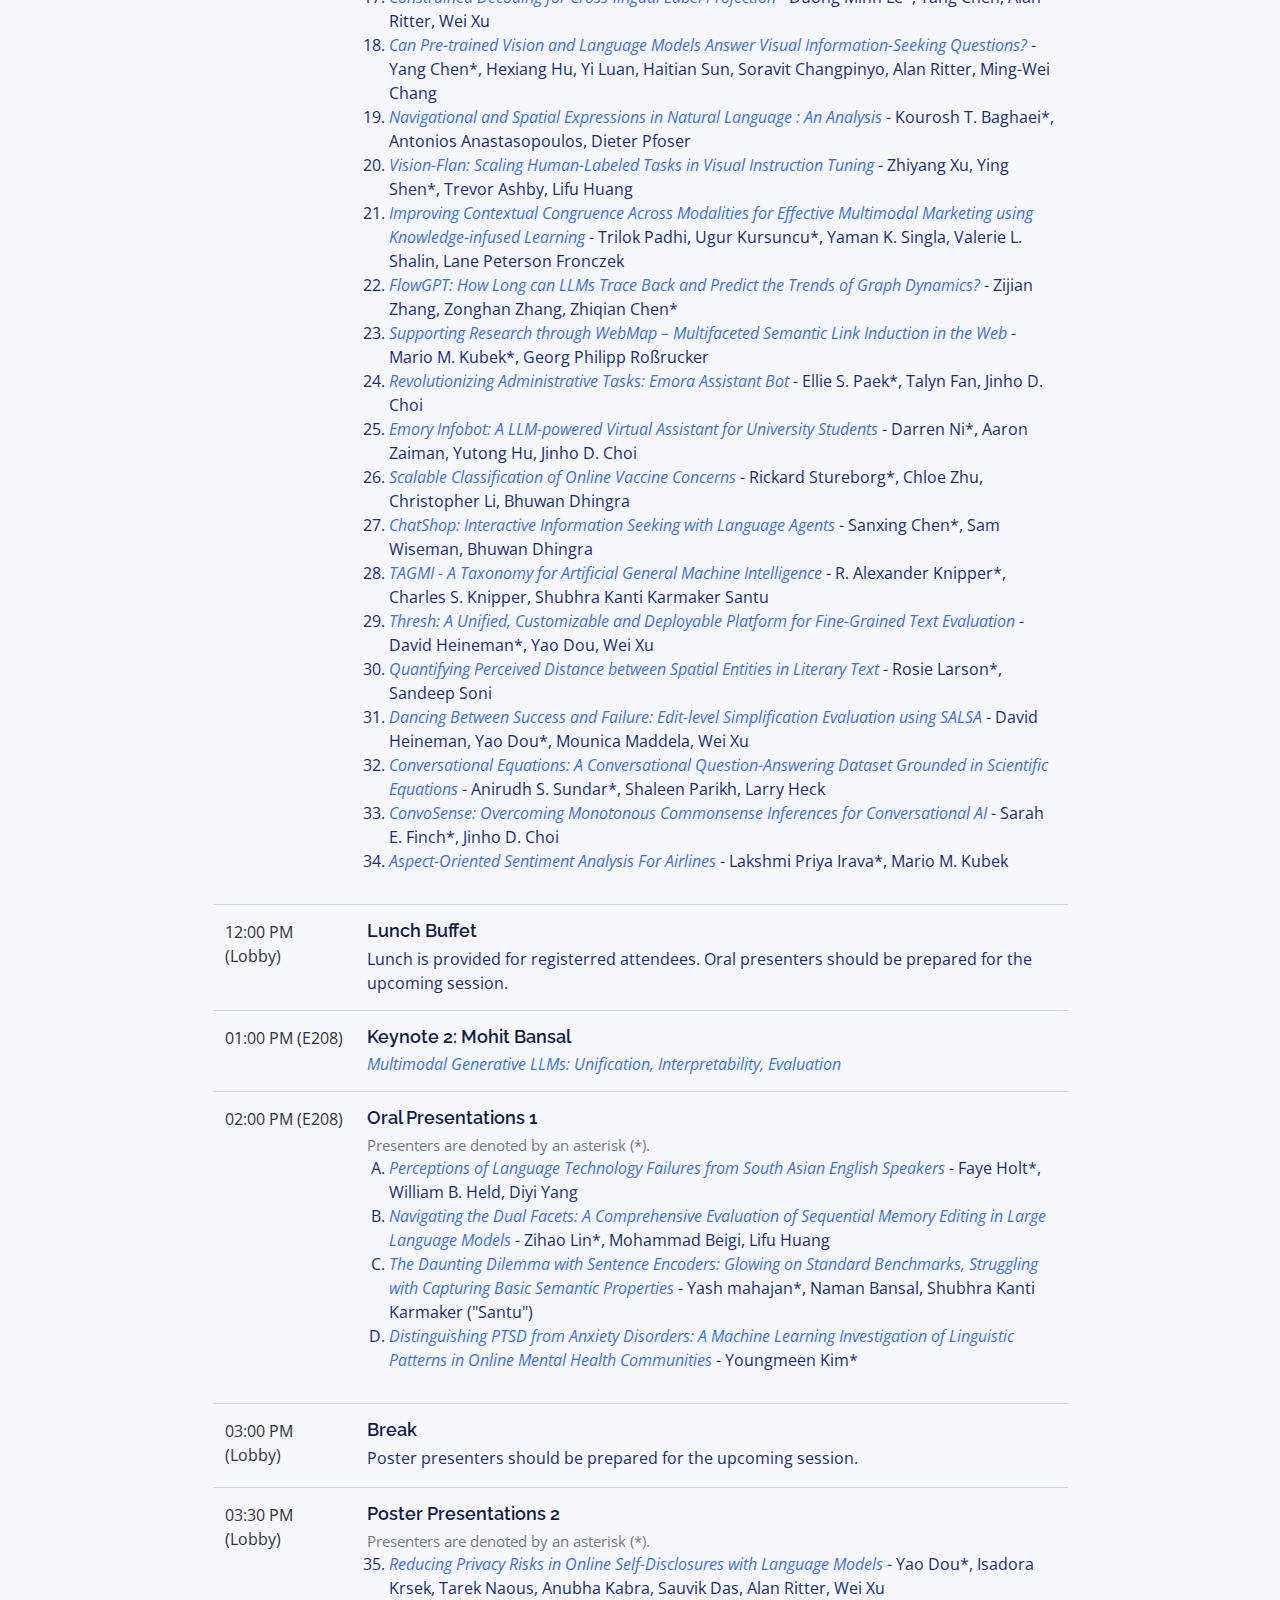
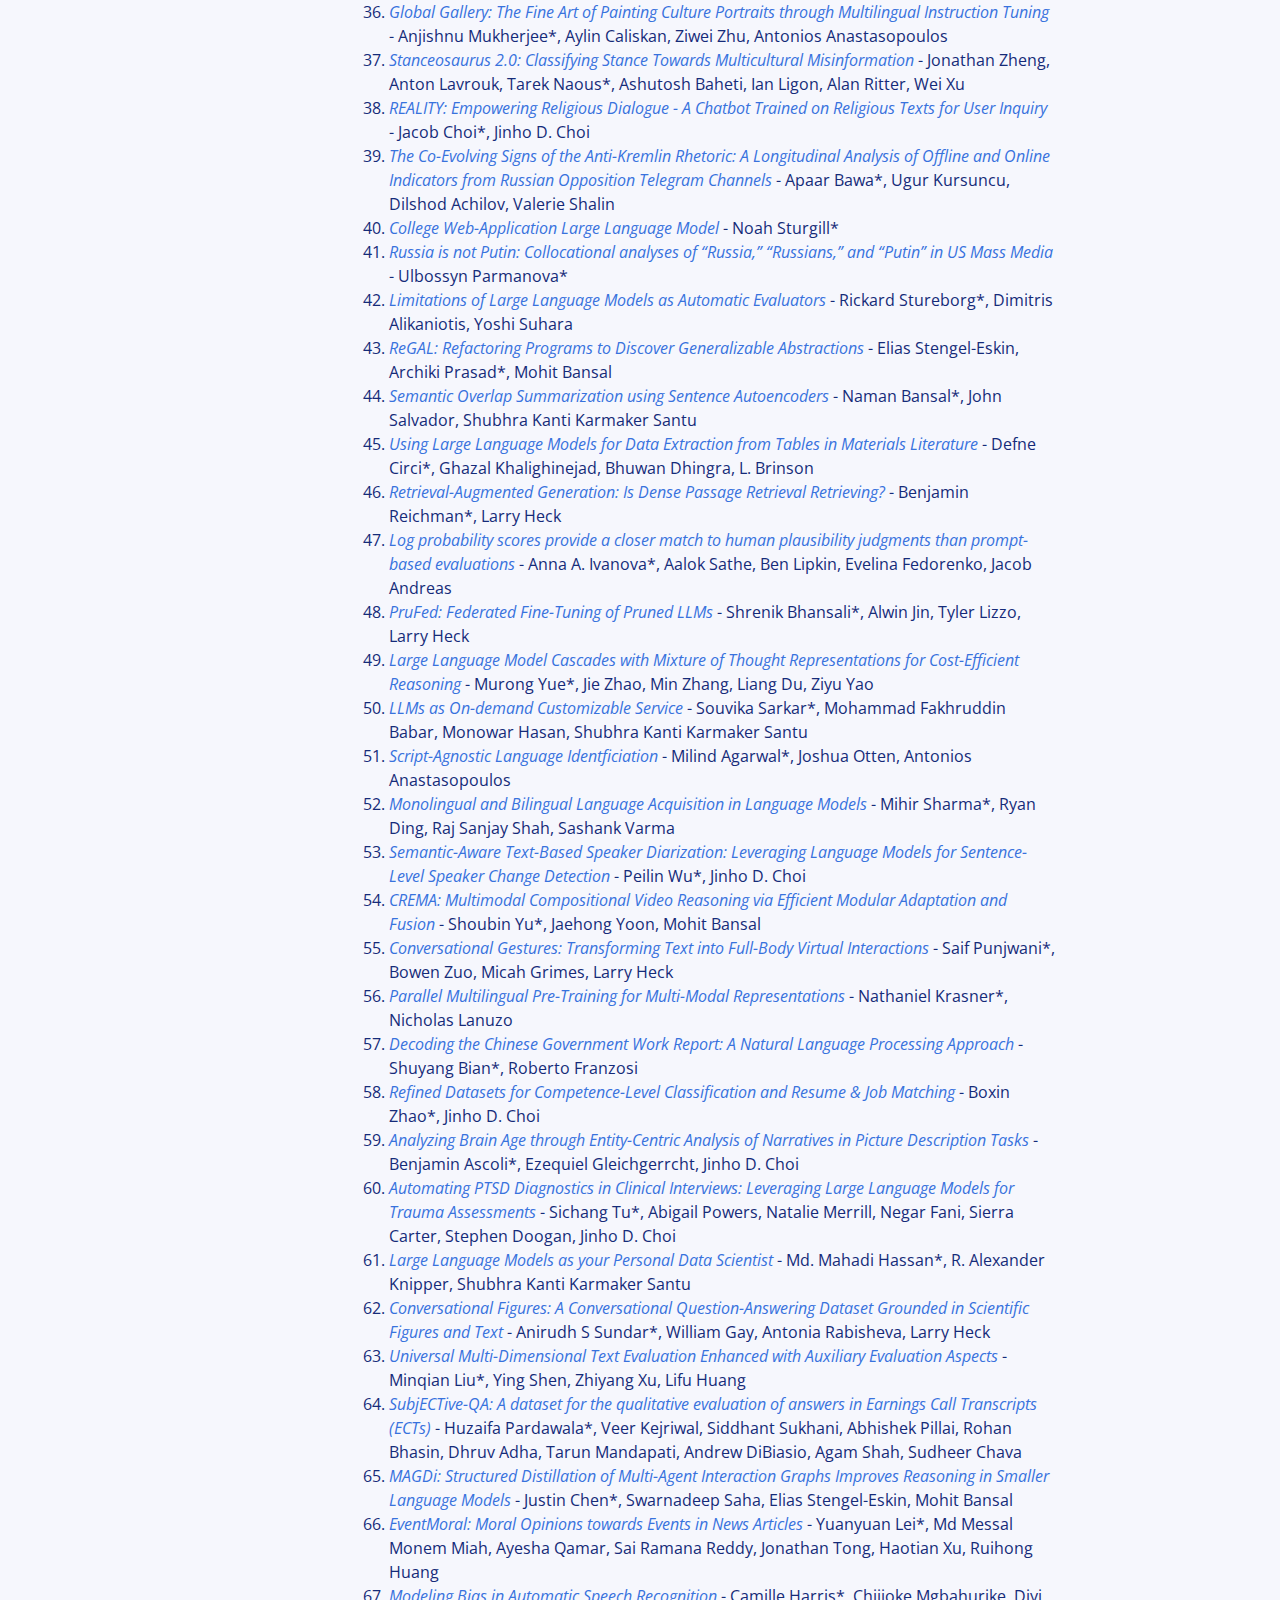
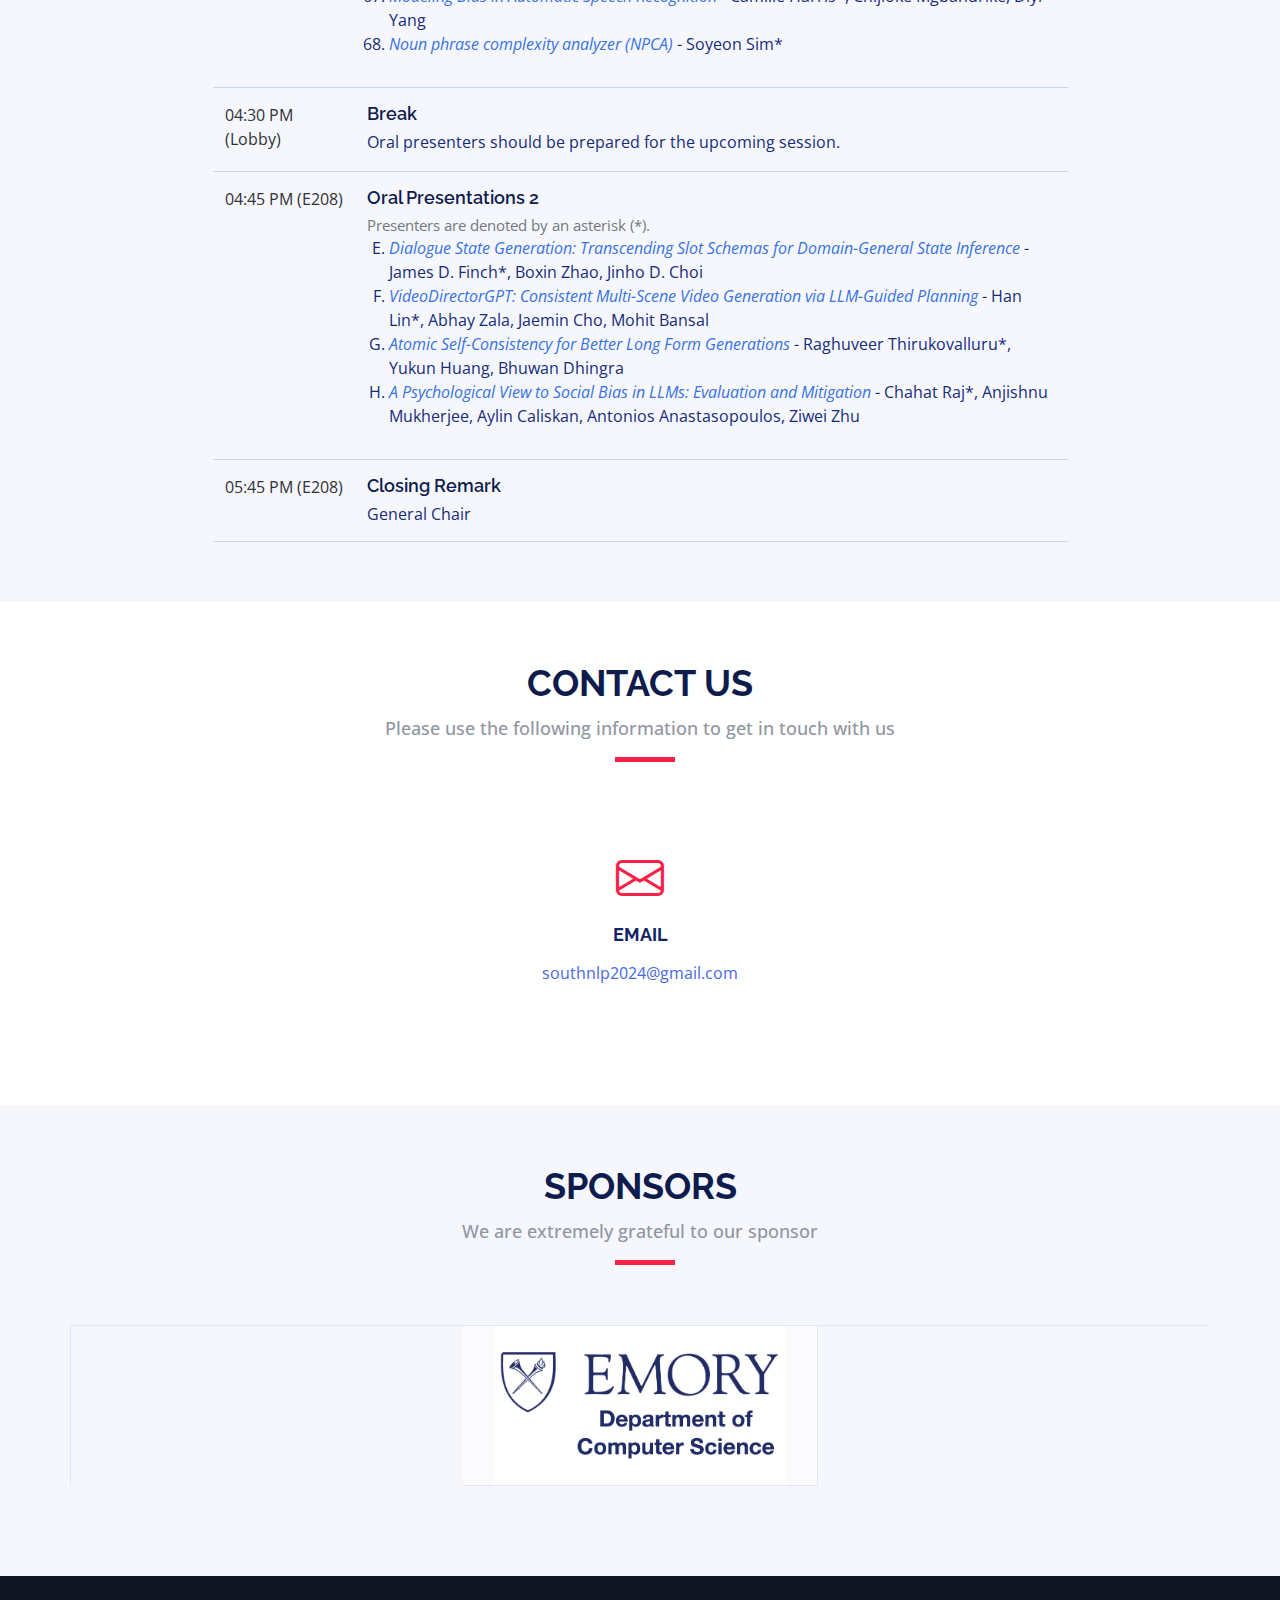
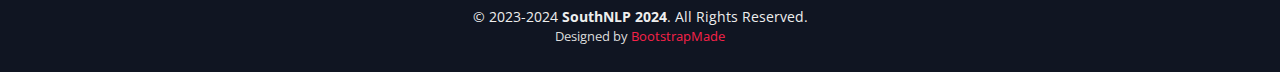
==== commit 1ce40fac: "Update home" ====
--- a/index.html
+++ b/index.html
@@ -198,7 +198,7 @@
             <div class="row schedule-item">
               <div class="col-md-2"><time>09:30 AM (E208)</time></div>
               <div class="col-md-10">
-                <h4>Keynote: Kathleen McKeown</h4>
+                <h4>Keynote 1: Kathleen McKeown</h4>
                 <p><a href="kathleen_mckeown.html"><i>Addressing Large Language Models that Lie: Case Studies in Summarization</i></a></p>
               </div>
             </div>
@@ -206,7 +206,7 @@
             <div class="row schedule-item">
               <div class="col-md-2"><time>10:30 AM (Lobby)</time></div>
               <div class="col-md-10">
-                <h4>Coffee Break</h4>
+                <h4>Break</h4>
                 <p>Poster presenters should be prepared for the upcoming session.</p>
               </div>
             </div>
@@ -256,15 +256,23 @@
             </div>
 
             <div class="row schedule-item">
-              <div class="col-md-2"><time>12:00 PM</time></div>
-              <div class="col-md-10">
-                <h4>Lunch Break</h4>
-                <p>Oral presenters should be prepared for the upcoming session.</p>
+              <div class="col-md-2"><time>12:00 PM (Lobby)</time></div>
+              <div class="col-md-10">
+                <h4>Lunch Buffet</h4>
+                <p>Lunch is provided for registerred attendees. Oral presenters should be prepared for the upcoming session.</p>
               </div>
             </div>
 
             <div class="row schedule-item">
               <div class="col-md-2"><time>01:00 PM (E208)</time></div>
+              <div class="col-md-10">
+                <h4>Keynote 2: Mohit Bansal</h4>
+                <p><a href="mohit_bansal.html"><i>Multimodal Generative LLMs: Unification, Interpretability, Evaluation</i></a></p>
+              </div>
+            </div>
+
+            <div class="row schedule-item">
+              <div class="col-md-2"><time>02:00 PM (E208)</time></div>
               <div class="col-md-10">
                 <h4>Oral Presentations 1</h4>
                 <p style="color: #71797E; font-size: 15px">Presenters are denoted by an asterisk (*).</p>
@@ -276,26 +284,11 @@
                 </ol>
               </div>
             </div>
-            	
-            <div class="row schedule-item">
-              <div class="col-md-2"><time>02:00 PM (Lobby)</time></div>
-              <div class="col-md-10">
-                <h4>Coffee Break</h4>
-              </div>
-            </div>
-
-            <div class="row schedule-item">
-              <div class="col-md-2"><time>02:15 PM (E208)</time></div>
-              <div class="col-md-10">
-                <h4>Keynote: Mohit Bansal</h4>
-                <p><a href="mohit_bansal.html"><i>Multimodal Generative LLMs: Unification, Interpretability, Evaluation</i></a></p>
-              </div>
-            </div>
-
-            <div class="row schedule-item">
-              <div class="col-md-2"><time>03:15 PM (Lobby)</time></div>
-              <div class="col-md-10">
-                <h4>Coffee Break</h4>
+
+            <div class="row schedule-item">
+              <div class="col-md-2"><time>03:00 PM (Lobby)</time></div>
+              <div class="col-md-10">
+                <h4>Break</h4>
                 <p>Poster presenters should be prepared for the upcoming session.</p>
               </div>
             </div>
@@ -347,7 +340,7 @@
             <div class="row schedule-item">
               <div class="col-md-2"><time>04:30 PM (Lobby)</time></div>
               <div class="col-md-10">
-                <h4>Coffee Break</h4>
+                <h4>Break</h4>
                 <p>Oral presenters should be prepared for the upcoming session.</p>
               </div>
             </div>
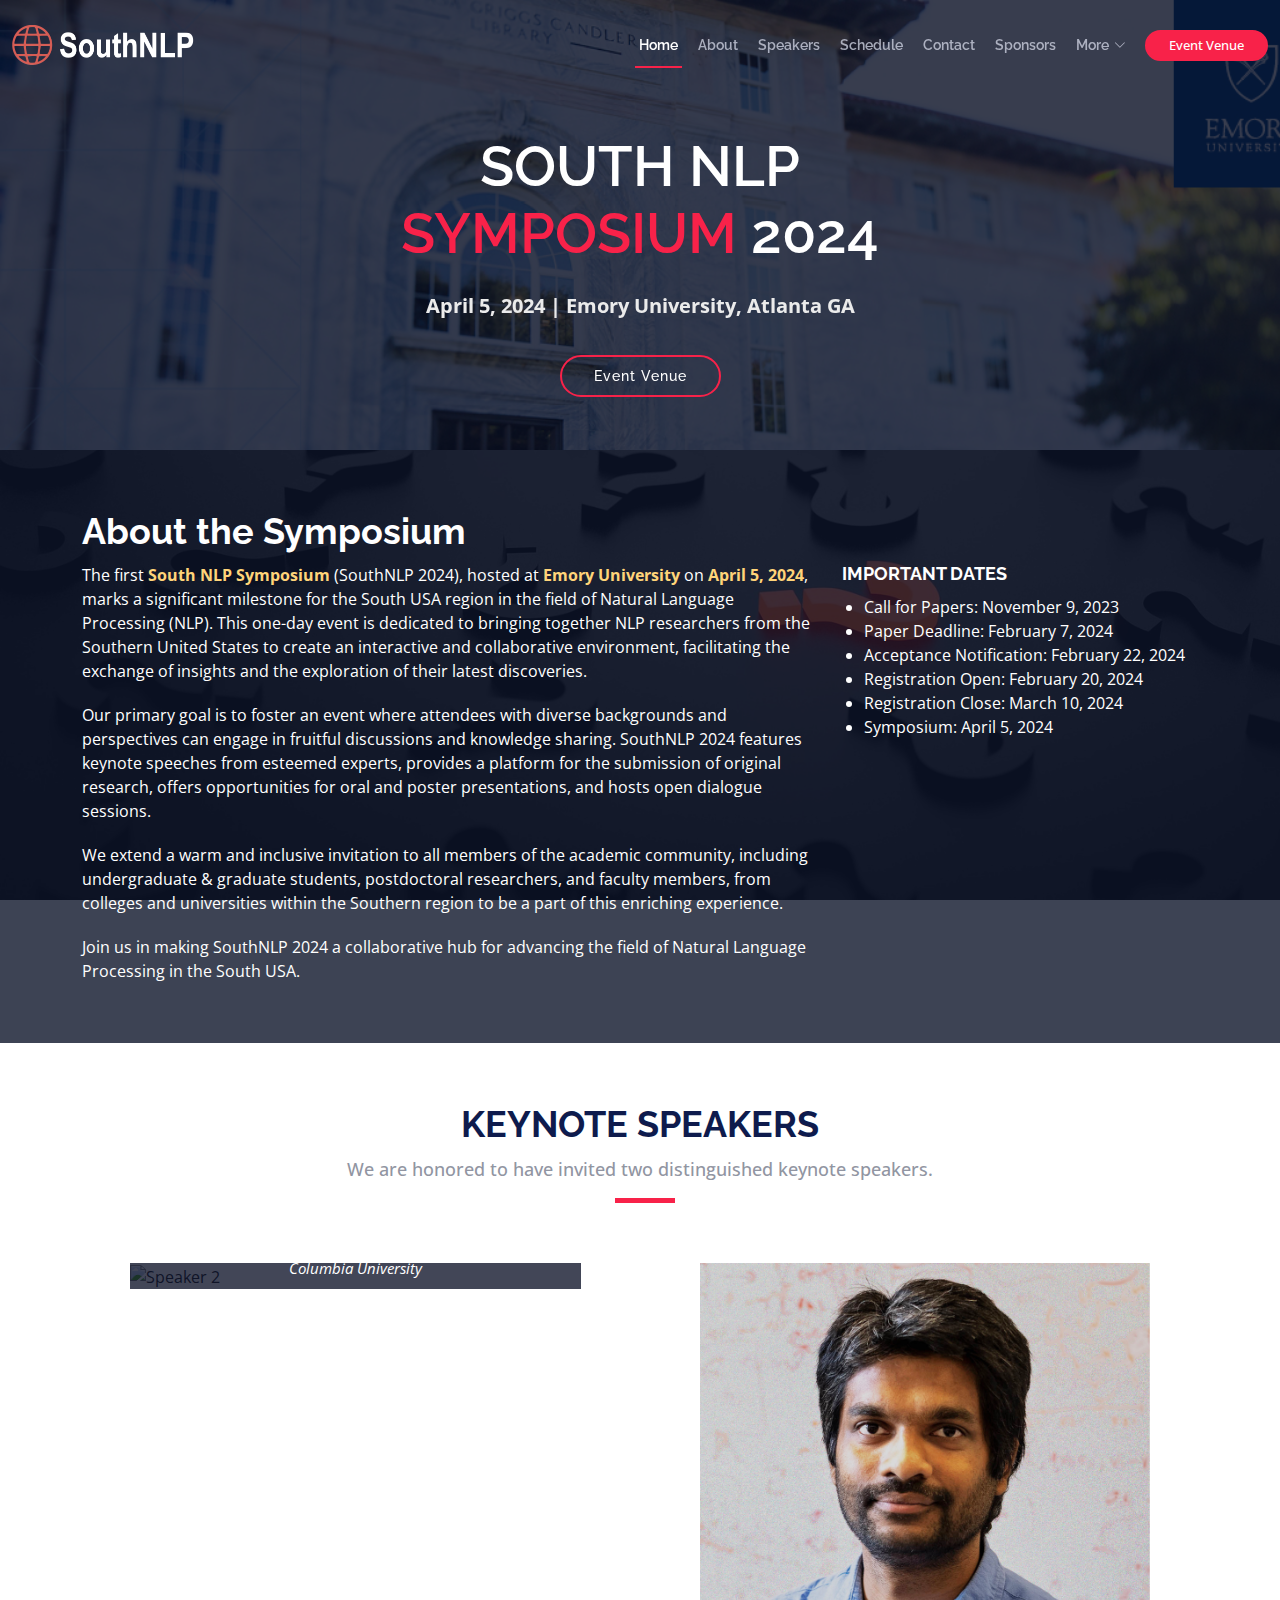
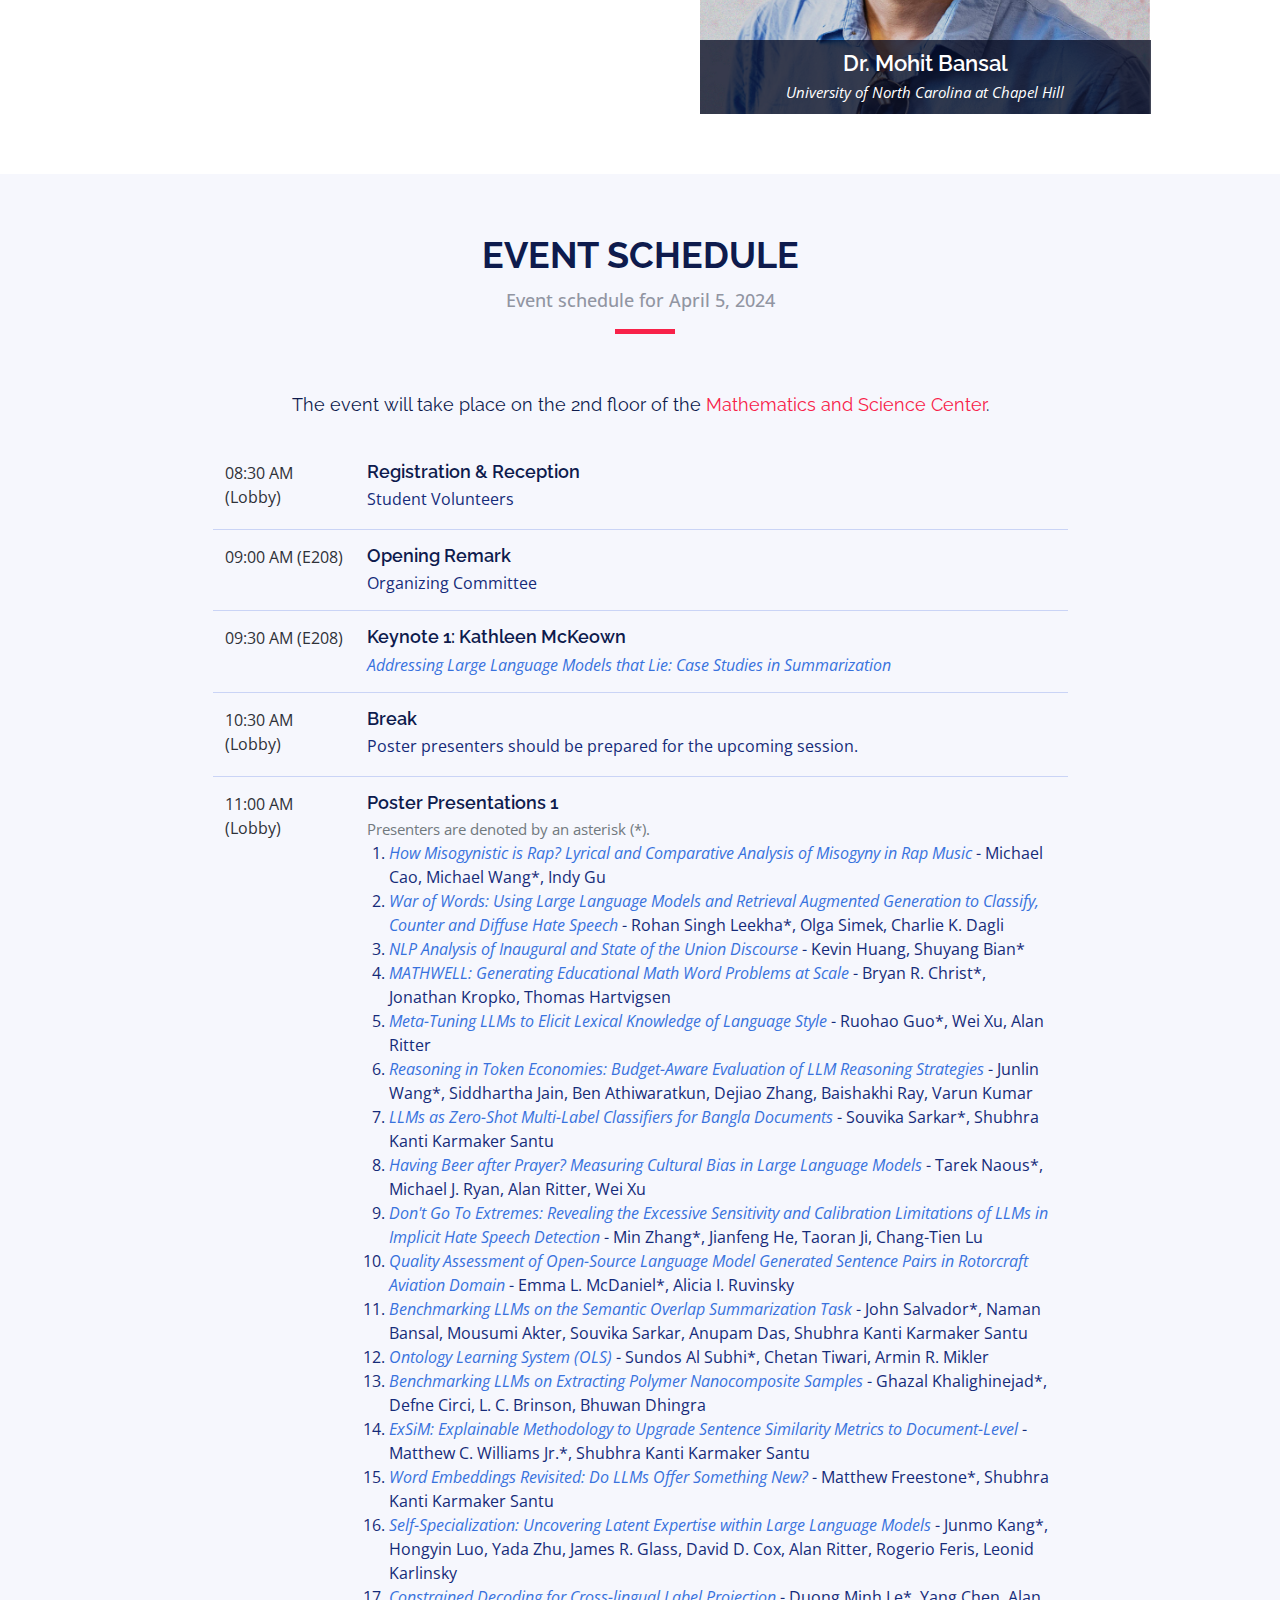
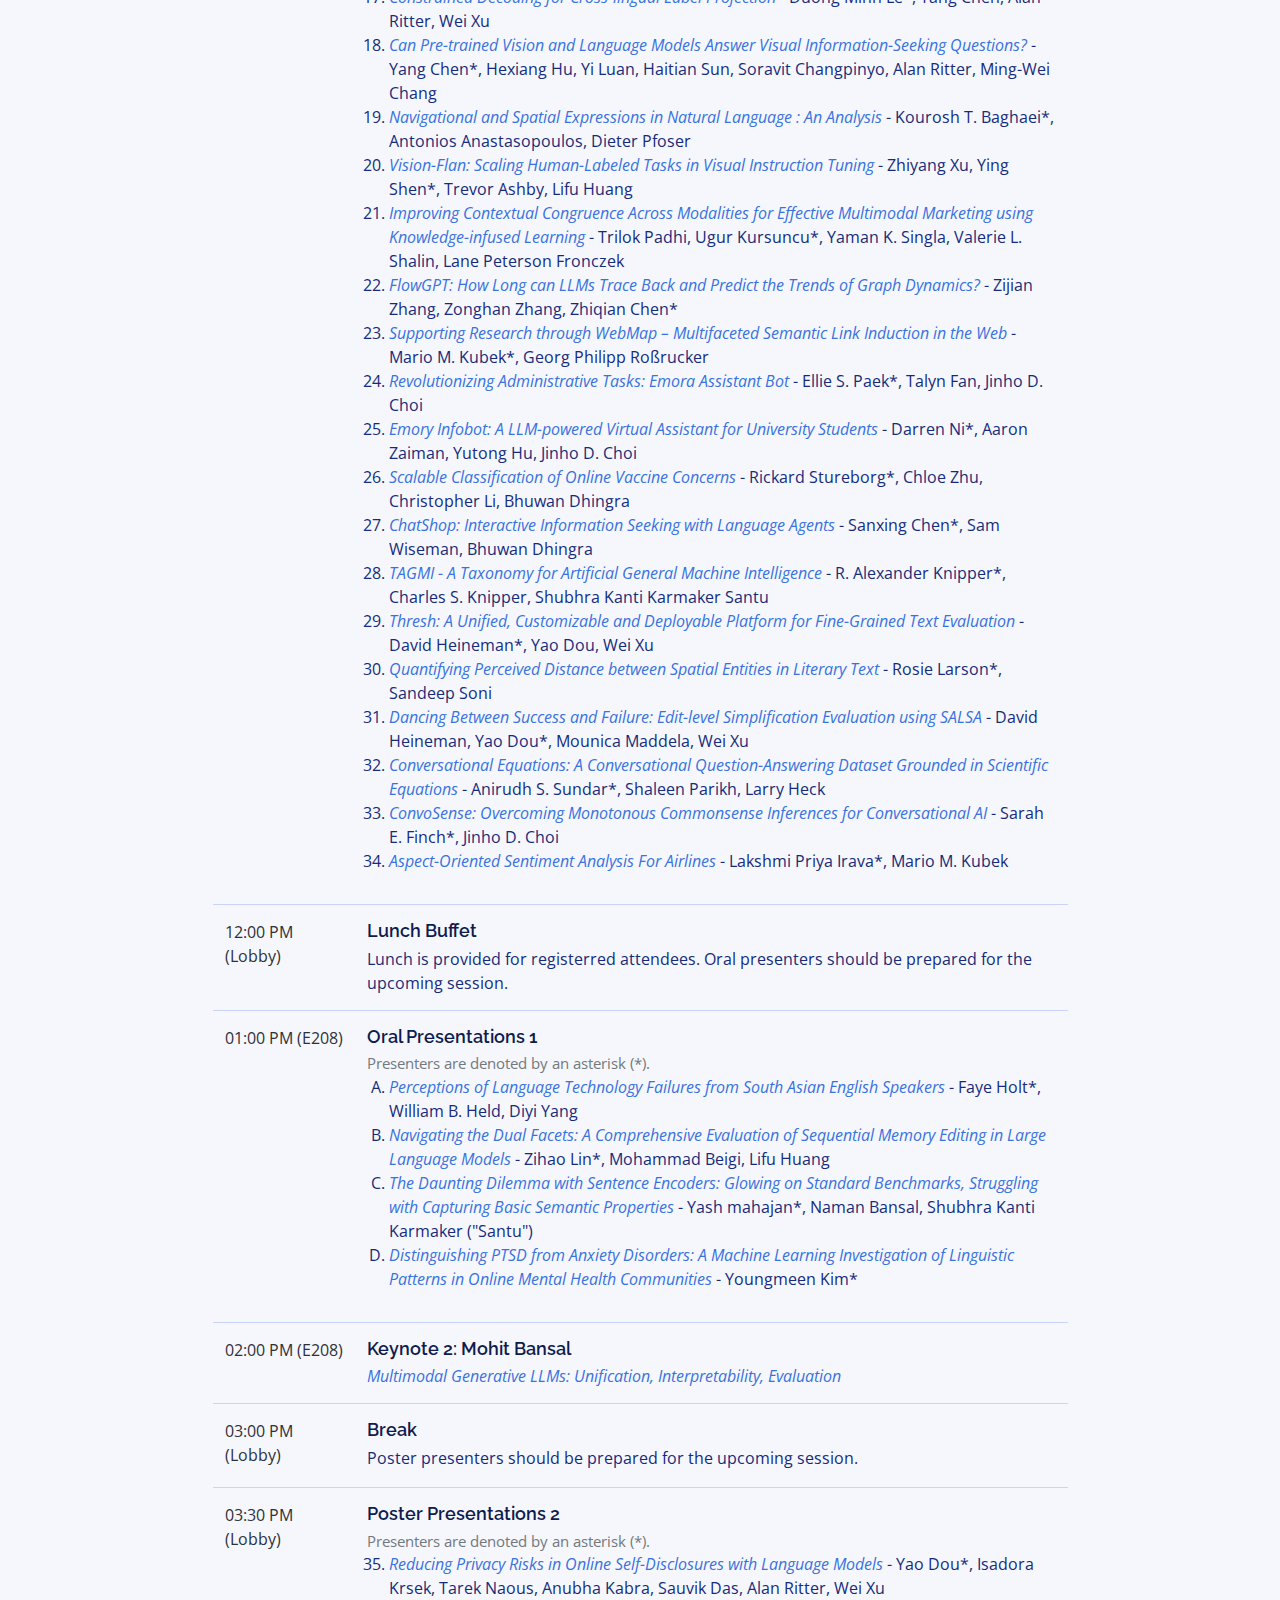
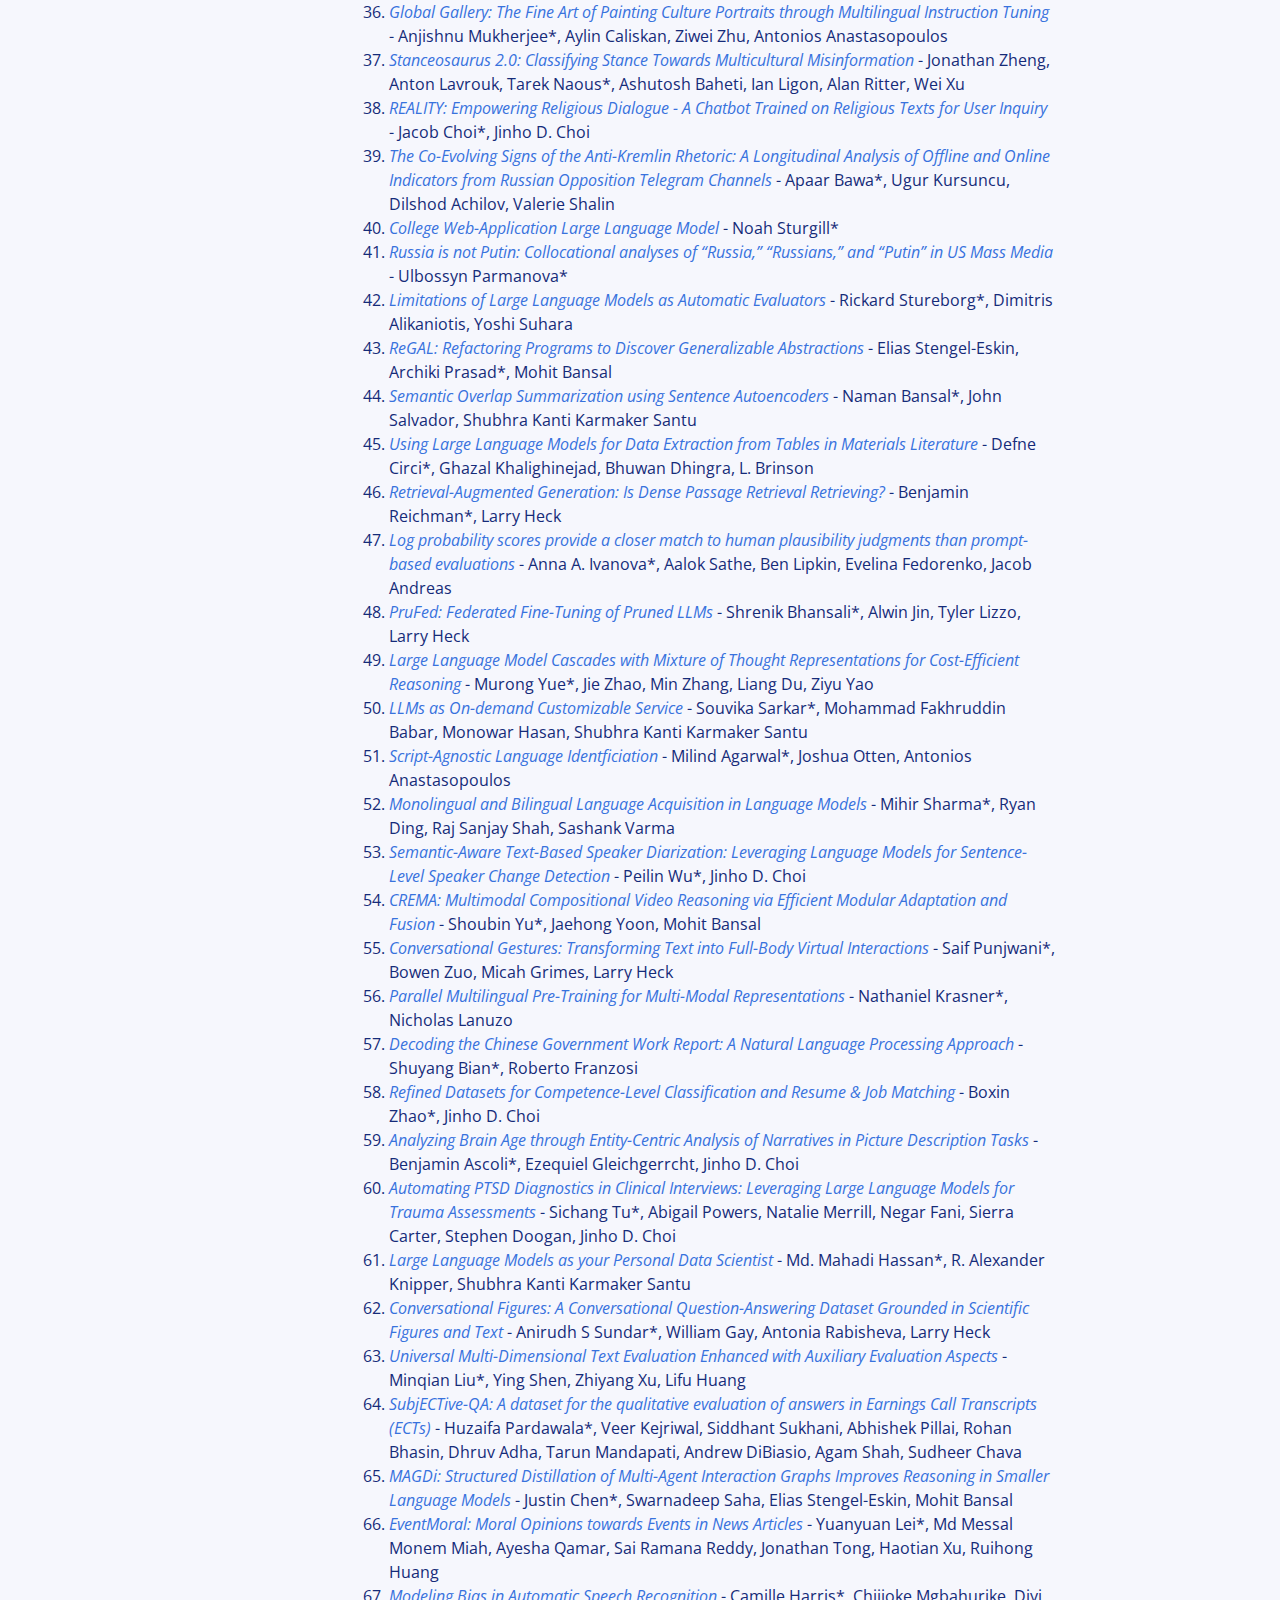
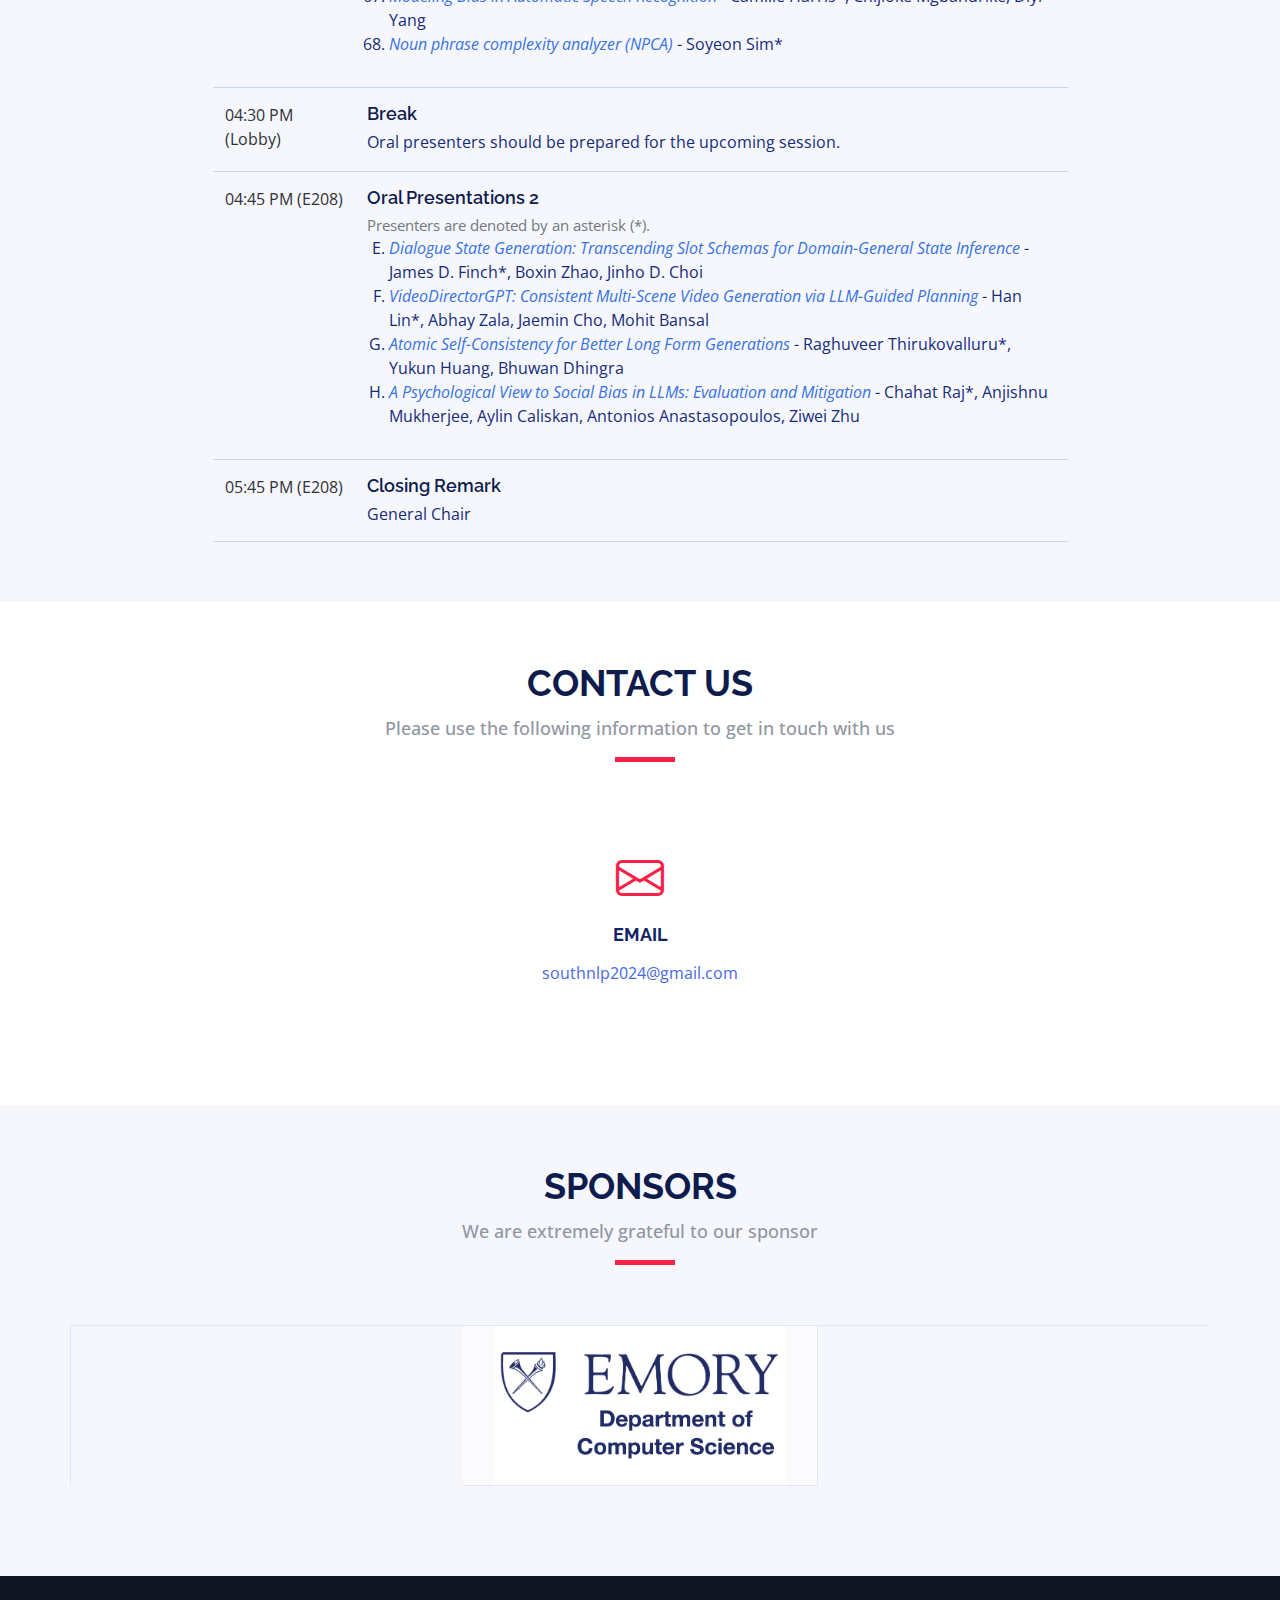
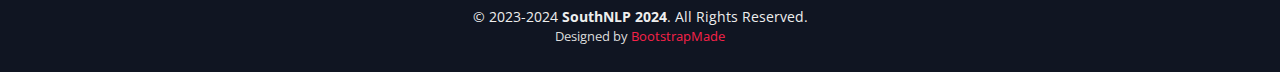
==== commit 09c92c33: "Update schedule" ====
--- a/index.html
+++ b/index.html
@@ -266,14 +266,6 @@
             <div class="row schedule-item">
               <div class="col-md-2"><time>01:00 PM (E208)</time></div>
               <div class="col-md-10">
-                <h4>Keynote 2: Mohit Bansal</h4>
-                <p><a href="mohit_bansal.html"><i>Multimodal Generative LLMs: Unification, Interpretability, Evaluation</i></a></p>
-              </div>
-            </div>
-
-            <div class="row schedule-item">
-              <div class="col-md-2"><time>02:00 PM (E208)</time></div>
-              <div class="col-md-10">
                 <h4>Oral Presentations 1</h4>
                 <p style="color: #71797E; font-size: 15px">Presenters are denoted by an asterisk (*).</p>
                 <ol type="A" style="color: #152b79; font-size: 16px; margin-left: -10px;">
@@ -282,6 +274,14 @@
                   <li><a href="papers/southnlp2024-oral-03.pdf" target="_blank"><i>The Daunting Dilemma with Sentence Encoders: Glowing on Standard Benchmarks, Struggling with Capturing Basic Semantic Properties</i></a> - Yash mahajan*, Naman Bansal, Shubhra Kanti Karmaker ("Santu")</li>
                   <li><a href="papers/southnlp2024-oral-04.pdf" target="_blank"><i>Distinguishing PTSD from Anxiety Disorders: A Machine Learning Investigation of Linguistic Patterns in Online Mental Health Communities</i></a> - Youngmeen Kim*</li>
                 </ol>
+              </div>
+            </div>
+
+            <div class="row schedule-item">
+              <div class="col-md-2"><time>02:00 PM (E208)</time></div>
+              <div class="col-md-10">
+                <h4>Keynote 2: Mohit Bansal</h4>
+                <p><a href="mohit_bansal.html"><i>Multimodal Generative LLMs: Unification, Interpretability, Evaluation</i></a></p>
               </div>
             </div>
 
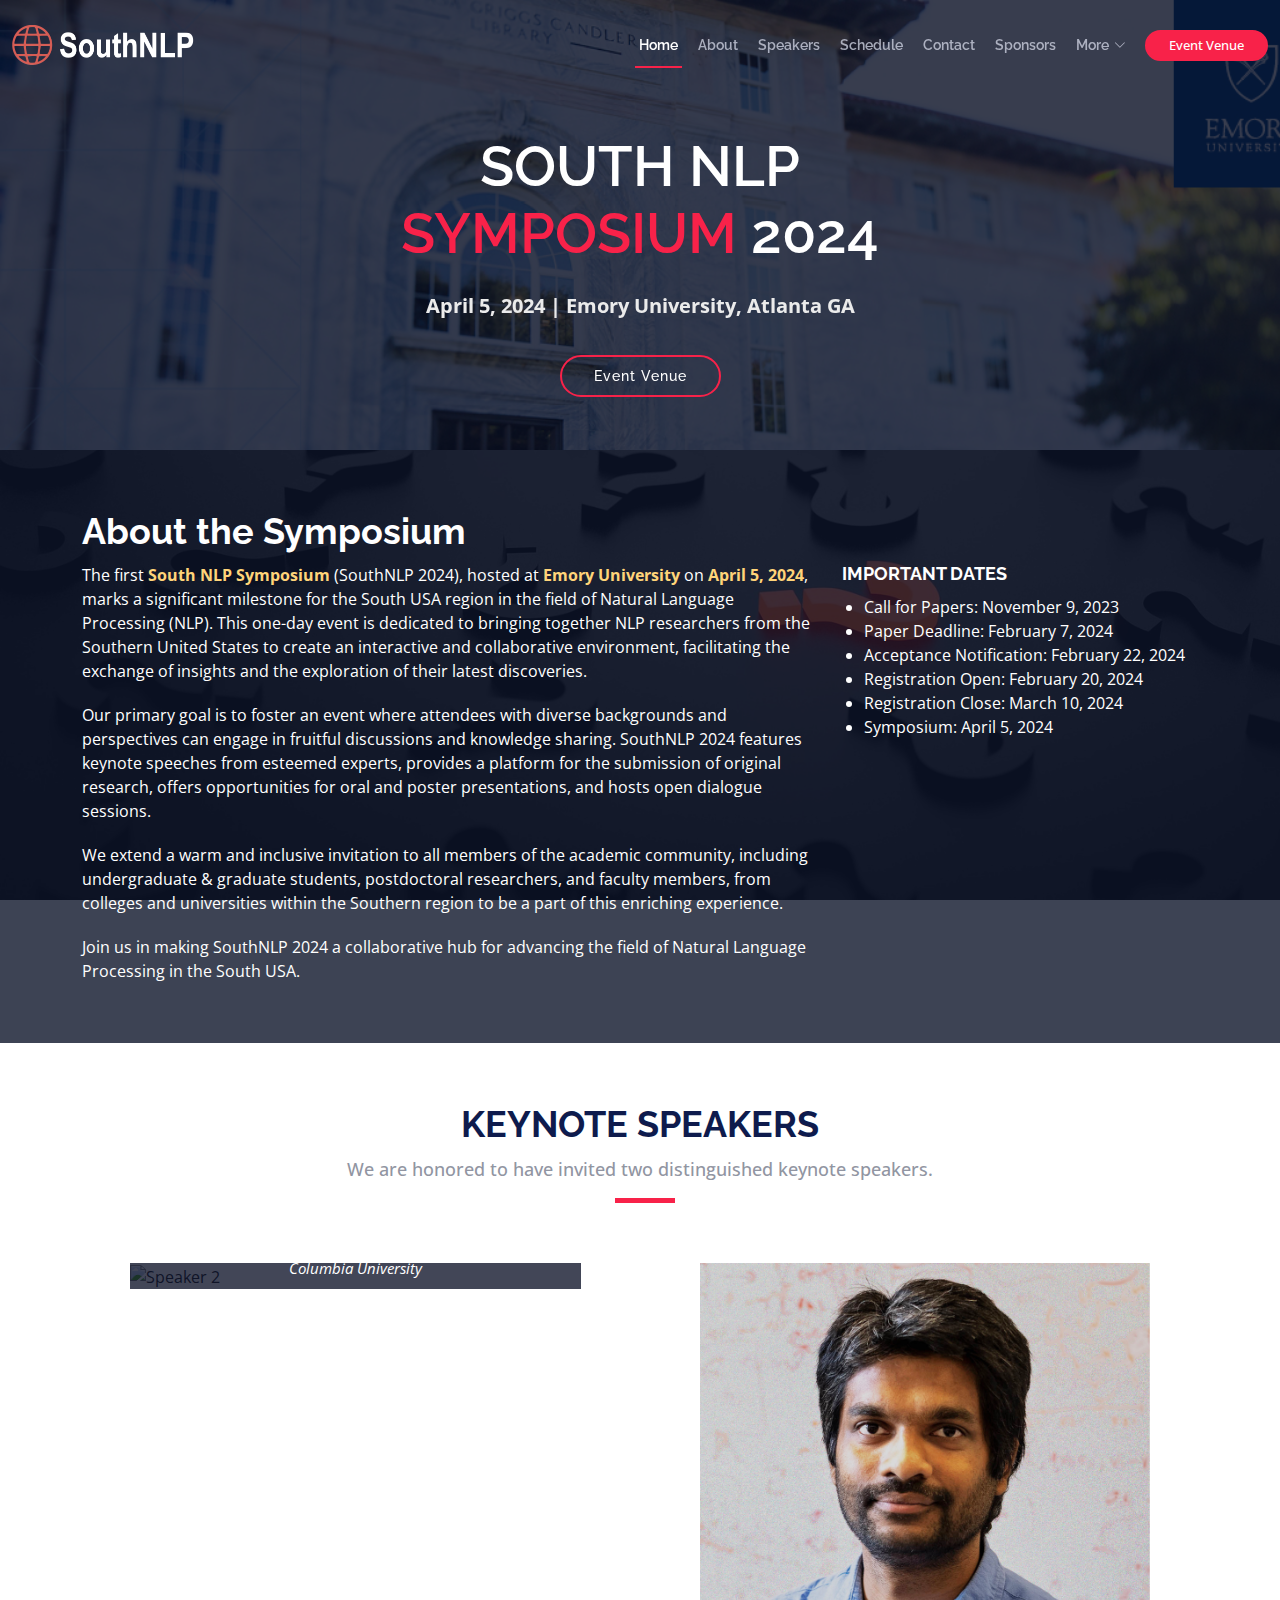
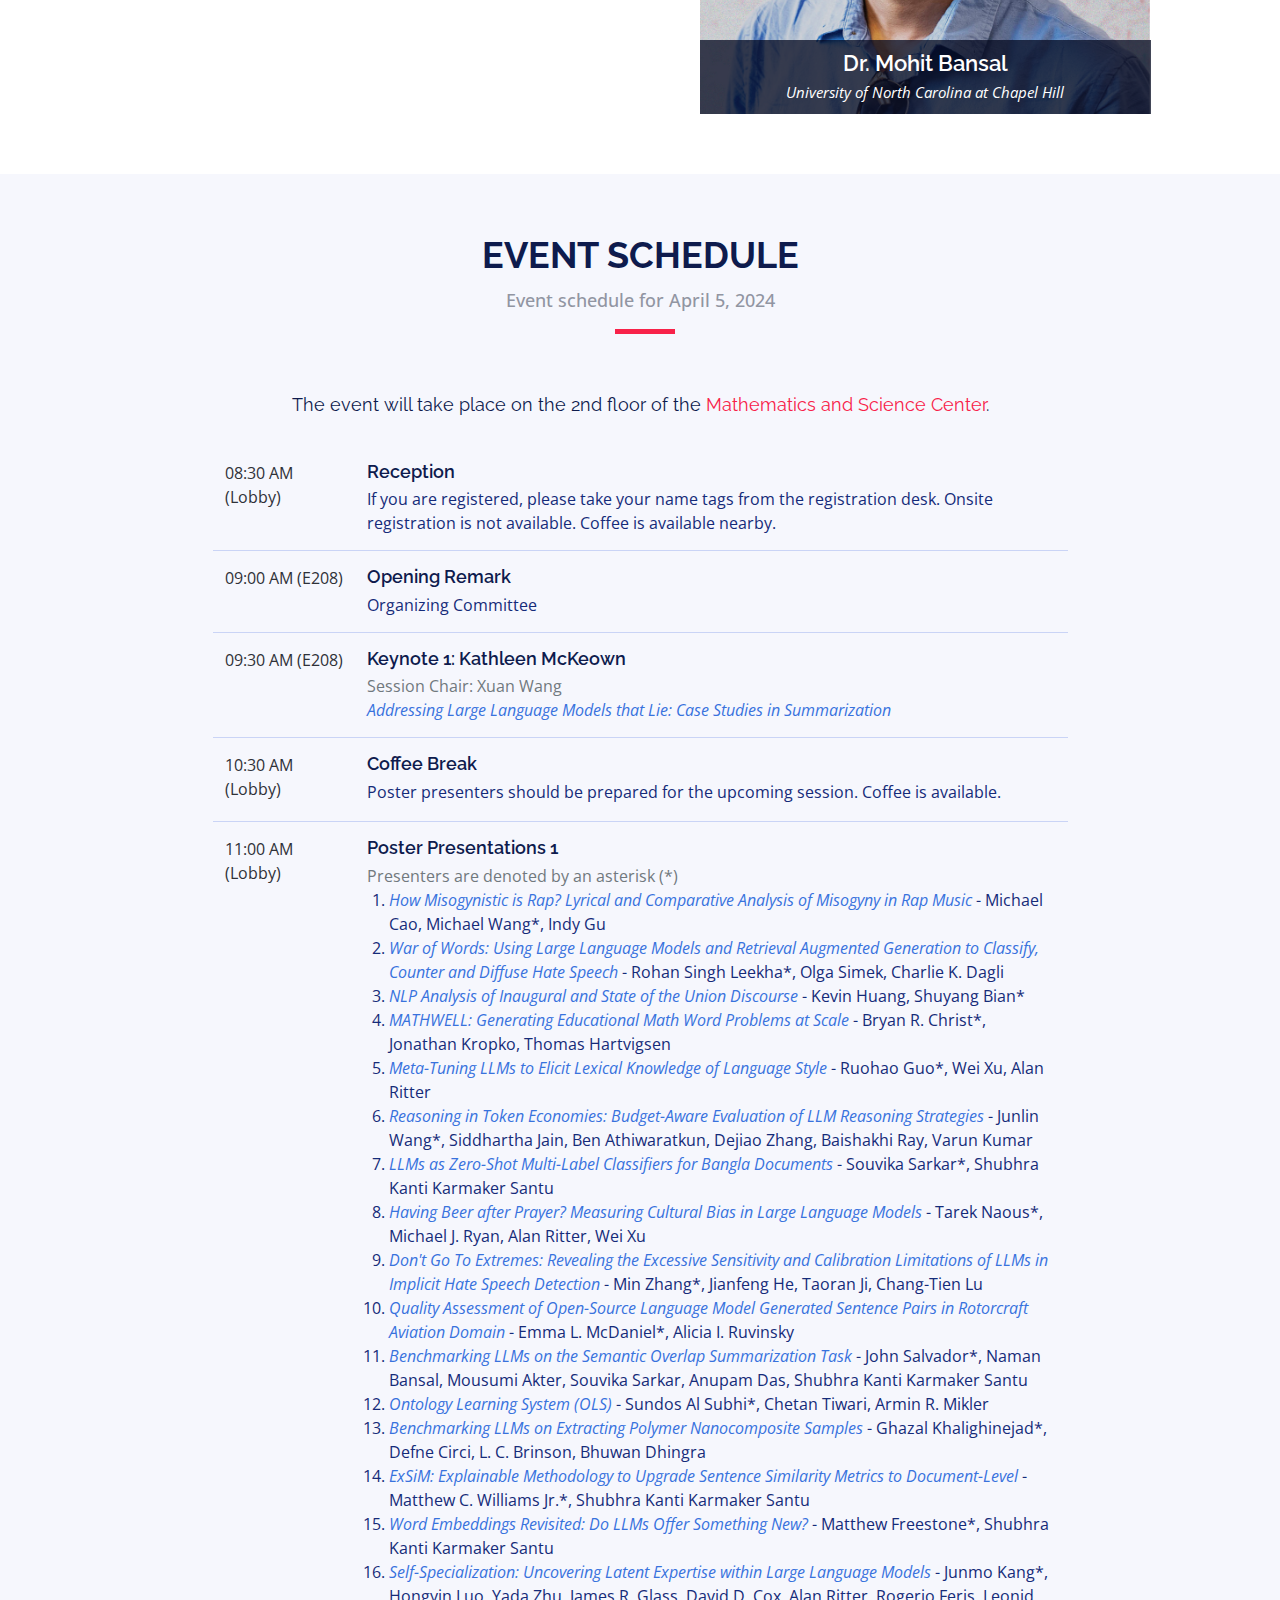
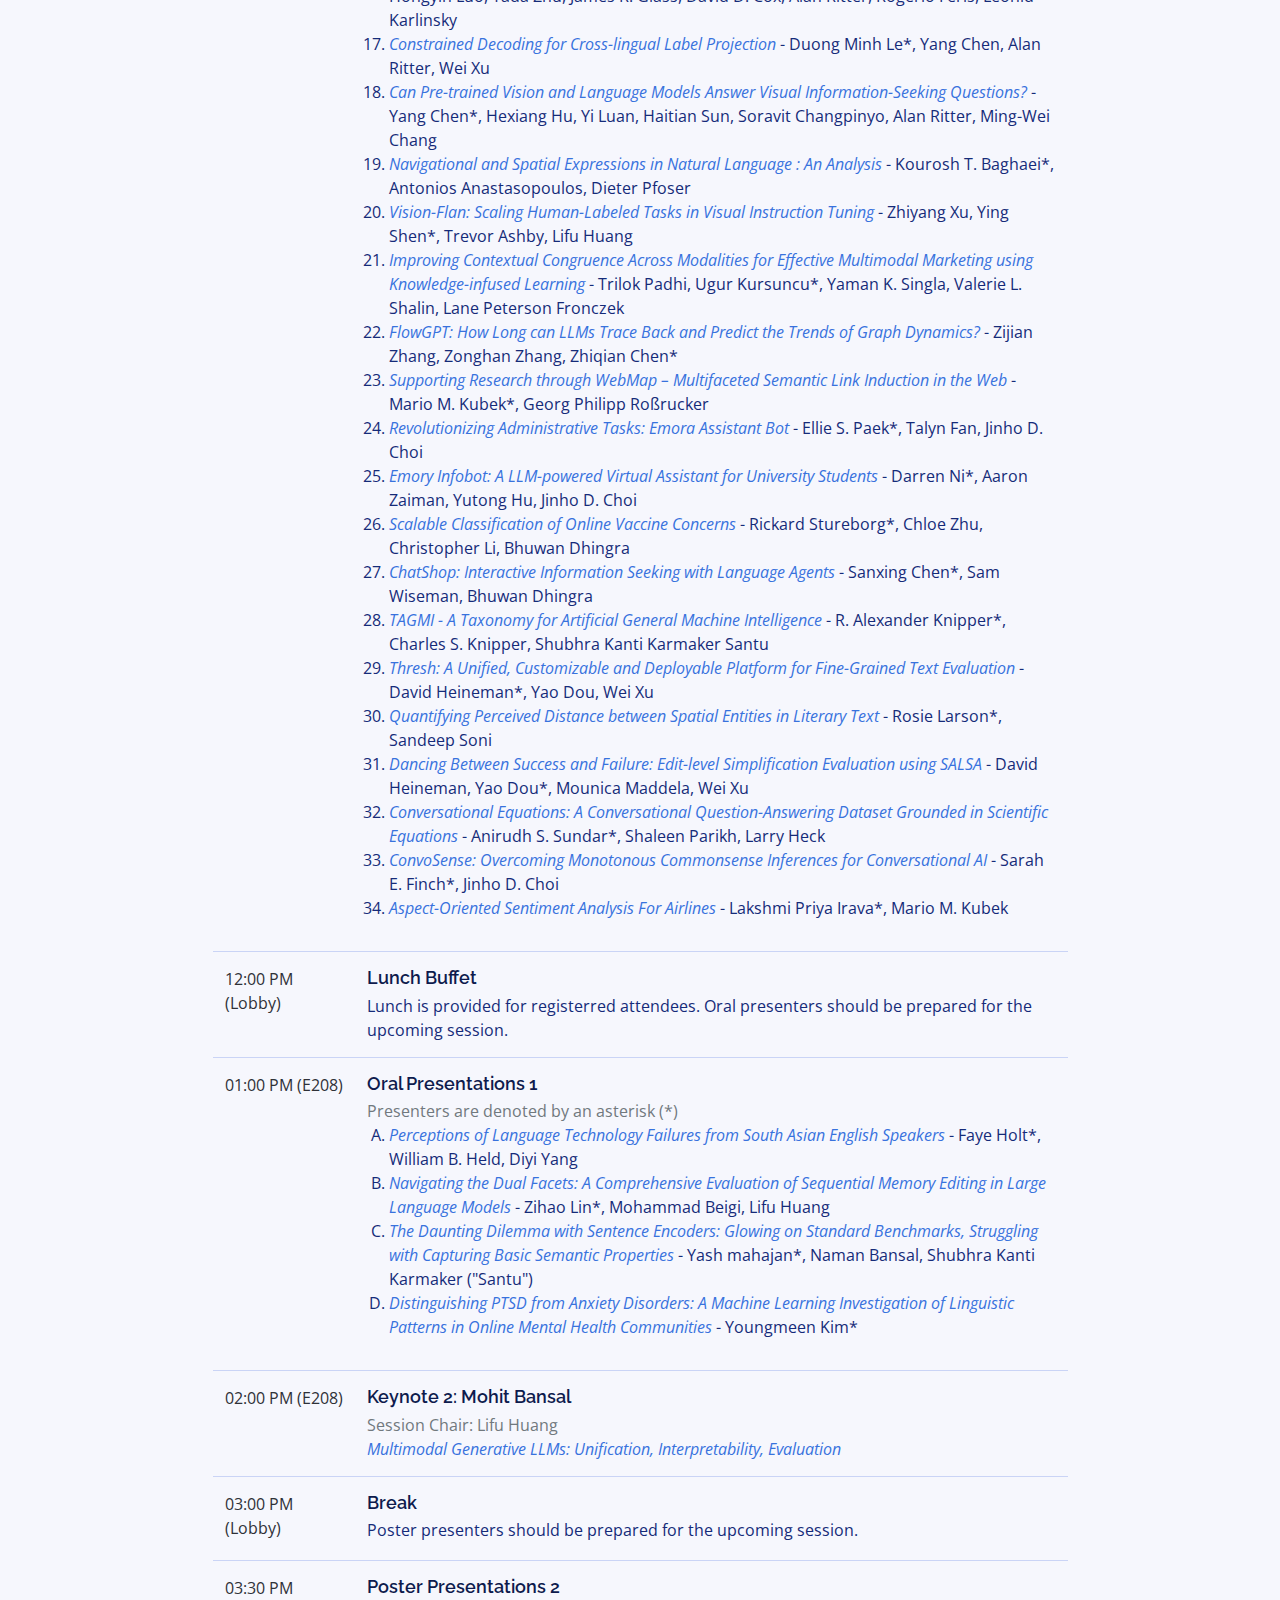
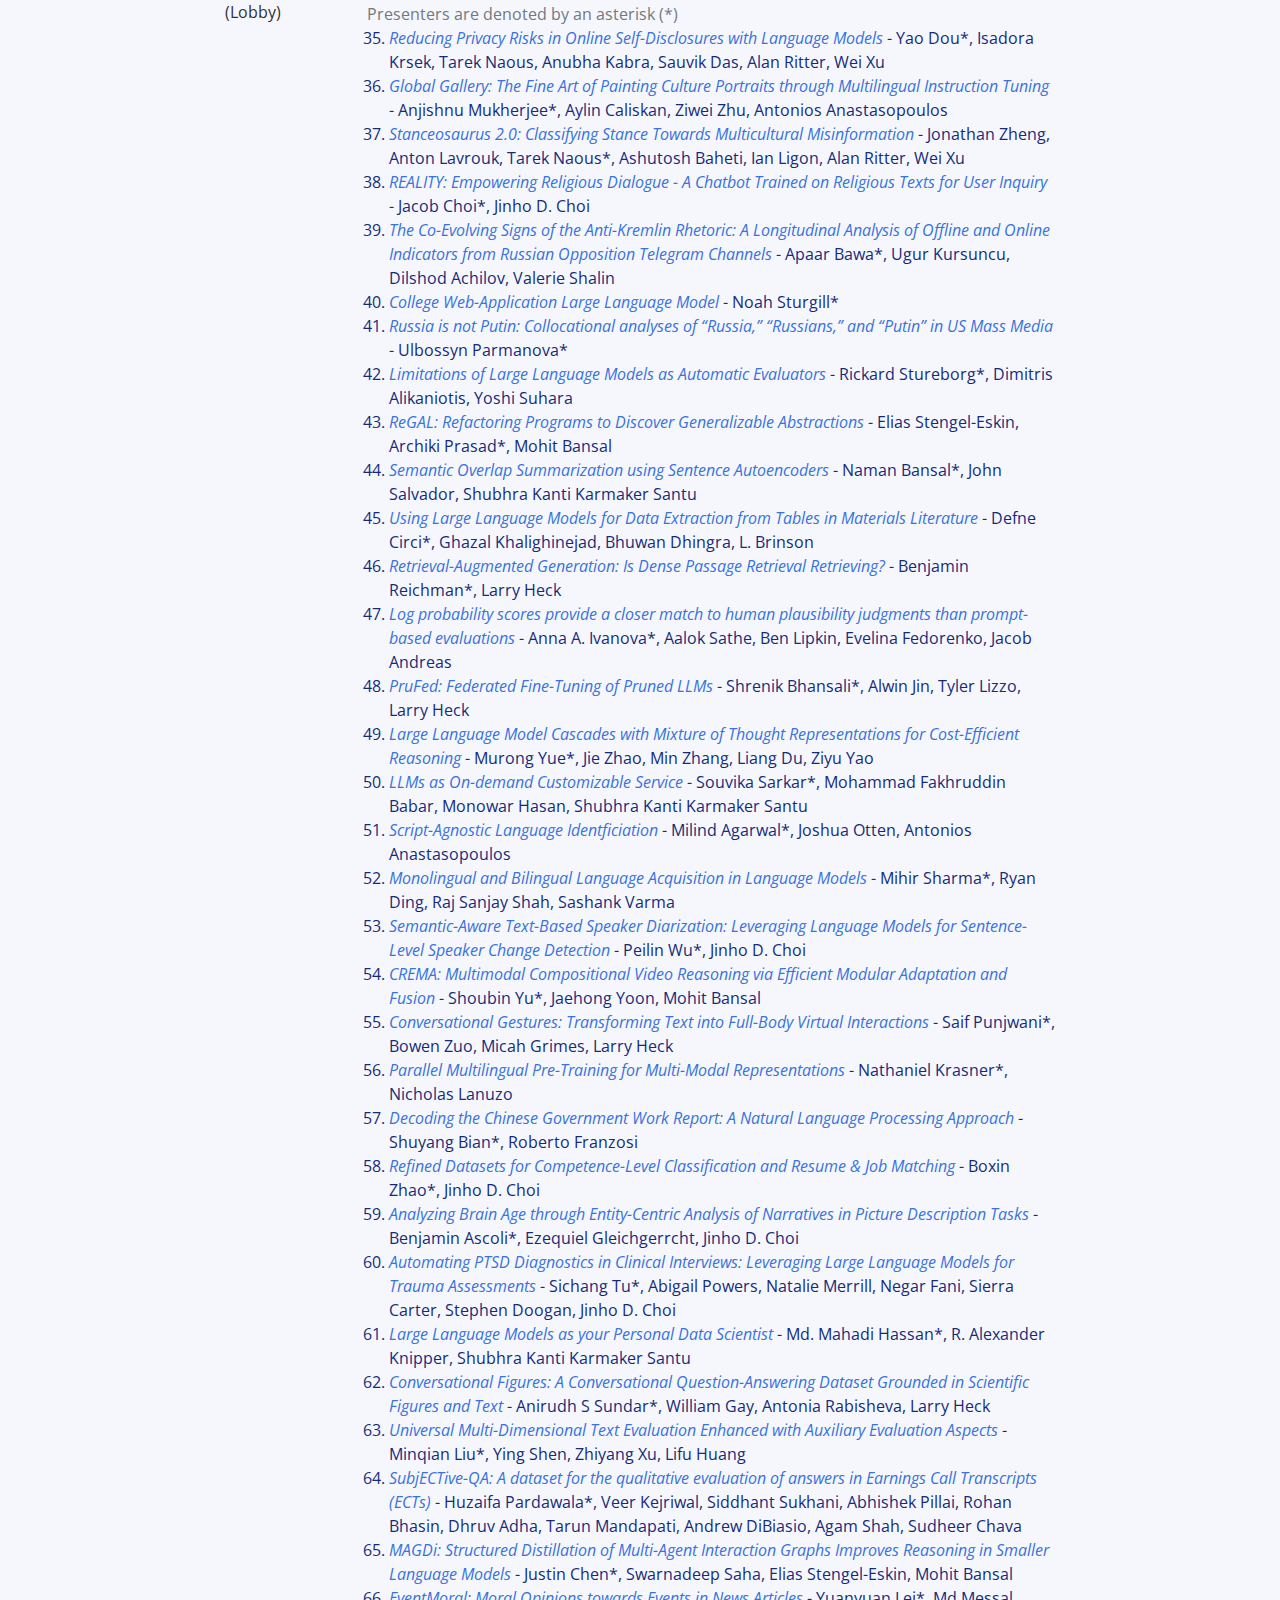
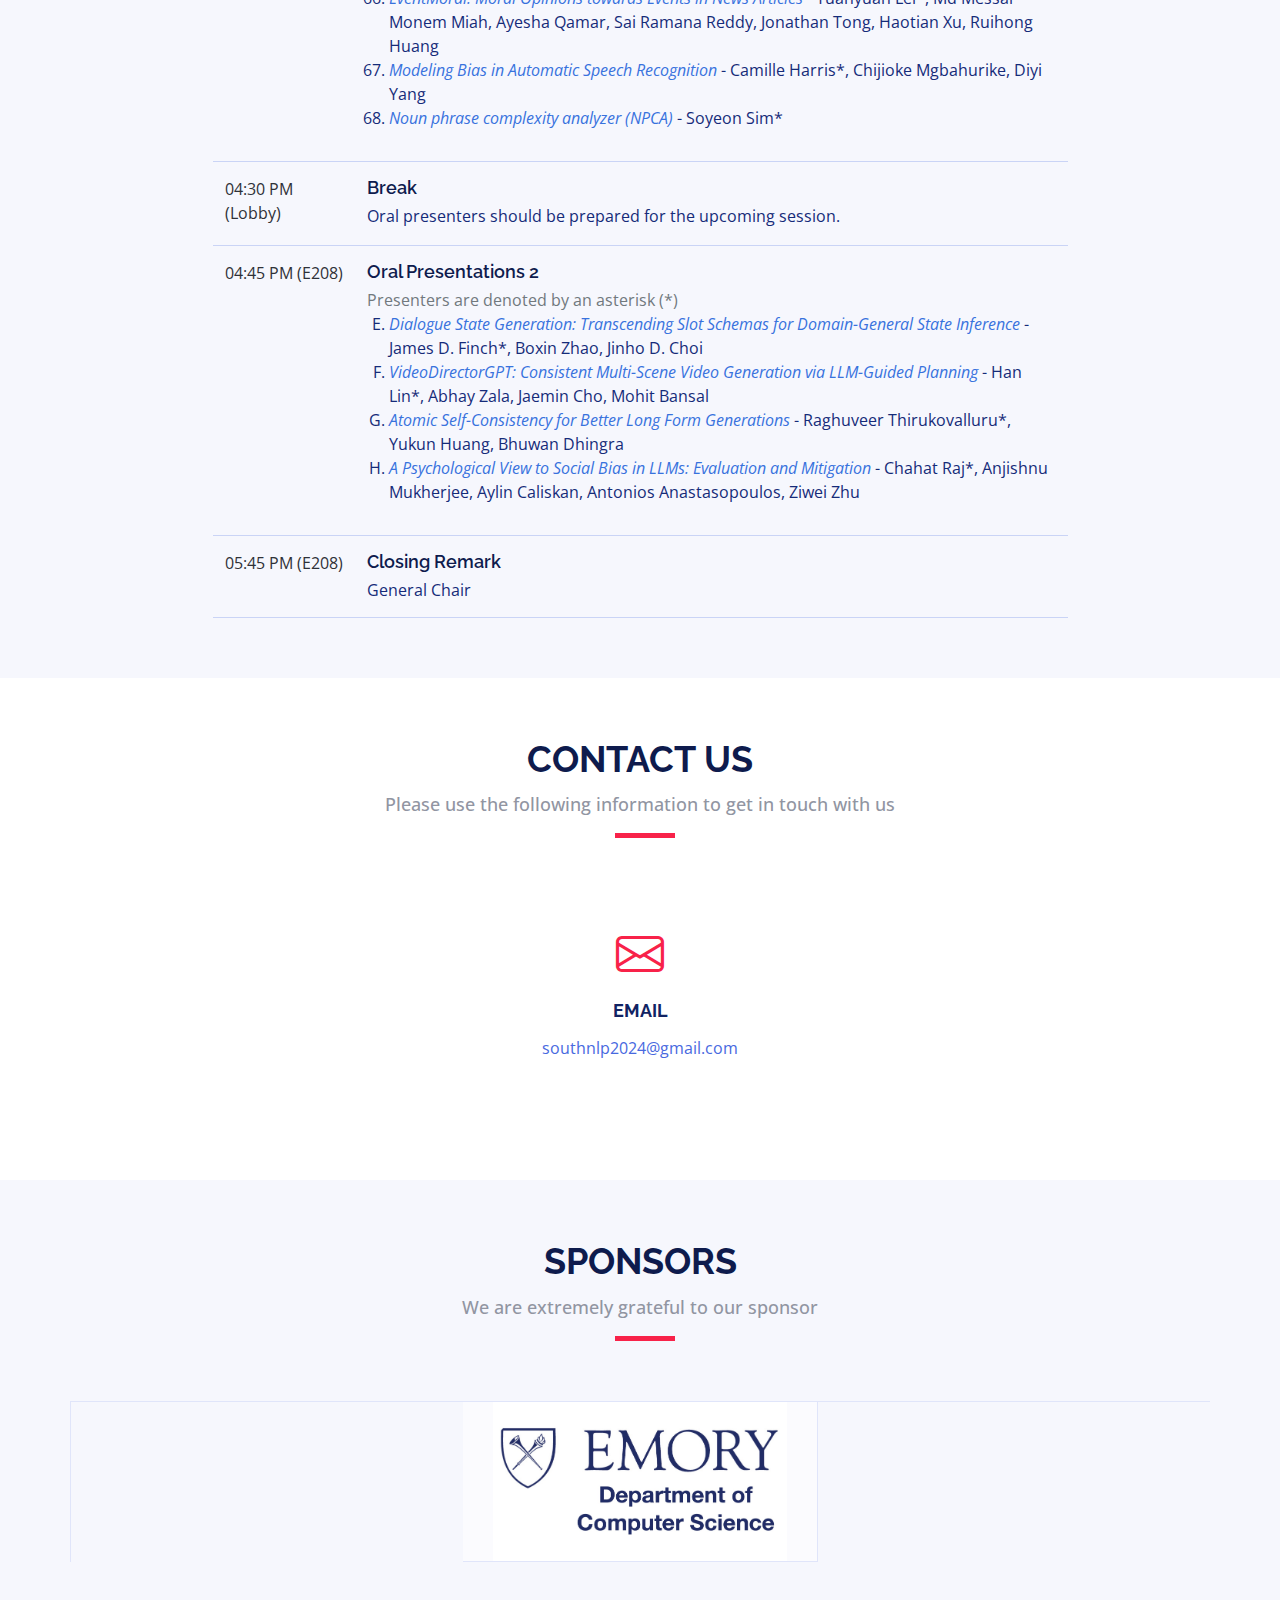
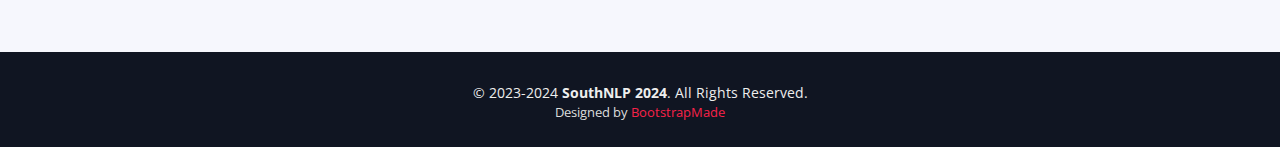
==== commit ce75f072: "Update schedule" ====
--- a/index.html
+++ b/index.html
@@ -183,8 +183,8 @@
             <div class="row schedule-item">
               <div class="col-md-2"><time>08:30 AM (Lobby)</time></div>
               <div class="col-md-10">
-                <h4>Registration & Reception</h4>
-                <p>Student Volunteers</p>
+                <h4>Reception</h4>
+                <p>If you are registered, please take your name tags from the registration desk. Onsite registration is not available. Coffee is available nearby.</p>
               </div>
             </div>
             <div class="row schedule-item">
@@ -199,6 +199,7 @@
               <div class="col-md-2"><time>09:30 AM (E208)</time></div>
               <div class="col-md-10">
                 <h4>Keynote 1: Kathleen McKeown</h4>
+                <p style="color: #71797E">Session Chair: Xuan Wang</p>
                 <p><a href="kathleen_mckeown.html"><i>Addressing Large Language Models that Lie: Case Studies in Summarization</i></a></p>
               </div>
             </div>
@@ -206,8 +207,8 @@
             <div class="row schedule-item">
               <div class="col-md-2"><time>10:30 AM (Lobby)</time></div>
               <div class="col-md-10">
-                <h4>Break</h4>
-                <p>Poster presenters should be prepared for the upcoming session.</p>
+                <h4>Coffee Break</h4>
+                <p>Poster presenters should be prepared for the upcoming session. Coffee is available.</p>
               </div>
             </div>
 
@@ -215,7 +216,7 @@
               <div class="col-md-2"><time>11:00 AM (Lobby)</time></div>
               <div class="col-md-10">
                 <h4>Poster Presentations 1</h4>
-                <p style="color: #71797E; font-size: 15px">Presenters are denoted by an asterisk (*).</p>
+                <p style="color: #71797E">Presenters are denoted by an asterisk (*)</p>
                 <ol type="1" style="color: #152b79; font-size: 16px; margin-left: -10px;">
                   <li><a href="papers/southnlp2024-poster-01.pdf" target="_blank"><i>How Misogynistic is Rap? Lyrical and Comparative Analysis of Misogyny in Rap Music</i></a> - Michael Cao, Michael Wang*, Indy Gu</li>
                   <li><a href="papers/southnlp2024-poster-02.pdf" target="_blank"><i>War of Words: Using Large Language Models and Retrieval Augmented Generation to Classify, Counter and Diffuse Hate Speech</i></a> - Rohan Singh Leekha*, Olga Simek, Charlie K. Dagli</li>
@@ -267,7 +268,7 @@
               <div class="col-md-2"><time>01:00 PM (E208)</time></div>
               <div class="col-md-10">
                 <h4>Oral Presentations 1</h4>
-                <p style="color: #71797E; font-size: 15px">Presenters are denoted by an asterisk (*).</p>
+                <p style="color: #71797E">Presenters are denoted by an asterisk (*)</p>
                 <ol type="A" style="color: #152b79; font-size: 16px; margin-left: -10px;">
                   <li><a href="papers/southnlp2024-oral-01.pdf" target="_blank"><i>Perceptions of Language Technology Failures from South Asian English Speakers</i></a> - Faye Holt*, William B. Held, Diyi Yang</li>
                   <li><a href="papers/southnlp2024-oral-02.pdf" target="_blank"><i>Navigating the Dual Facets: A Comprehensive Evaluation of Sequential Memory Editing in Large Language Models</i></a> - Zihao Lin*, Mohammad Beigi, Lifu Huang</li>
@@ -281,6 +282,7 @@
               <div class="col-md-2"><time>02:00 PM (E208)</time></div>
               <div class="col-md-10">
                 <h4>Keynote 2: Mohit Bansal</h4>
+                <p style="color: #71797E">Session Chair: Lifu Huang</p>
                 <p><a href="mohit_bansal.html"><i>Multimodal Generative LLMs: Unification, Interpretability, Evaluation</i></a></p>
               </div>
             </div>
@@ -297,7 +299,7 @@
               <div class="col-md-2"><time>03:30 PM (Lobby)</time></div>
               <div class="col-md-10">
                 <h4>Poster Presentations 2</h4>
-                <p style="color: #71797E; font-size: 15px">Presenters are denoted by an asterisk (*).</p>
+                <p style="color: #71797E">Presenters are denoted by an asterisk (*)</p>
                 <ol start="35" style="color: #152b79; font-size: 16px; margin-left: -10px;">
                   <li><a href="papers/southnlp2024-poster-35.pdf" target="_blank"><i>Reducing Privacy Risks in Online Self-Disclosures with Language Models</i></a> - Yao Dou*, Isadora Krsek, Tarek Naous, Anubha Kabra, Sauvik Das, Alan Ritter, Wei Xu</li>
                   <li><a href="papers/southnlp2024-poster-36.pdf" target="_blank"><i>Global Gallery: The Fine Art of Painting Culture Portraits through Multilingual Instruction Tuning</i></a> - Anjishnu Mukherjee*, Aylin Caliskan, Ziwei Zhu, Antonios Anastasopoulos</li>
@@ -349,7 +351,7 @@
               <div class="col-md-2"><time>04:45 PM (E208)</time></div>
               <div class="col-md-10">
                 <h4>Oral Presentations 2</h4>
-                <p style="color: #71797E; font-size: 15px">Presenters are denoted by an asterisk (*).</p>
+                <p style="color: #71797E">Presenters are denoted by an asterisk (*)</p>
                 <ol type="A" start="5" style="color: #152b79; font-size: 16px; margin-left: -10px;">
                   <li><a href="papers/southnlp2024-oral-05.pdf" target="_blank"><i>Dialogue State Generation: Transcending Slot Schemas for Domain-General State Inference</i></a> - James D. Finch*, Boxin Zhao, Jinho D. Choi</li>
                   <li><a href="papers/southnlp2024-oral-06.pdf" target="_blank"><i>VideoDirectorGPT: Consistent Multi-Scene Video Generation via LLM-Guided Planning</i></a> - Han Lin*, Abhay Zala, Jaemin Cho, Mohit Bansal</li>
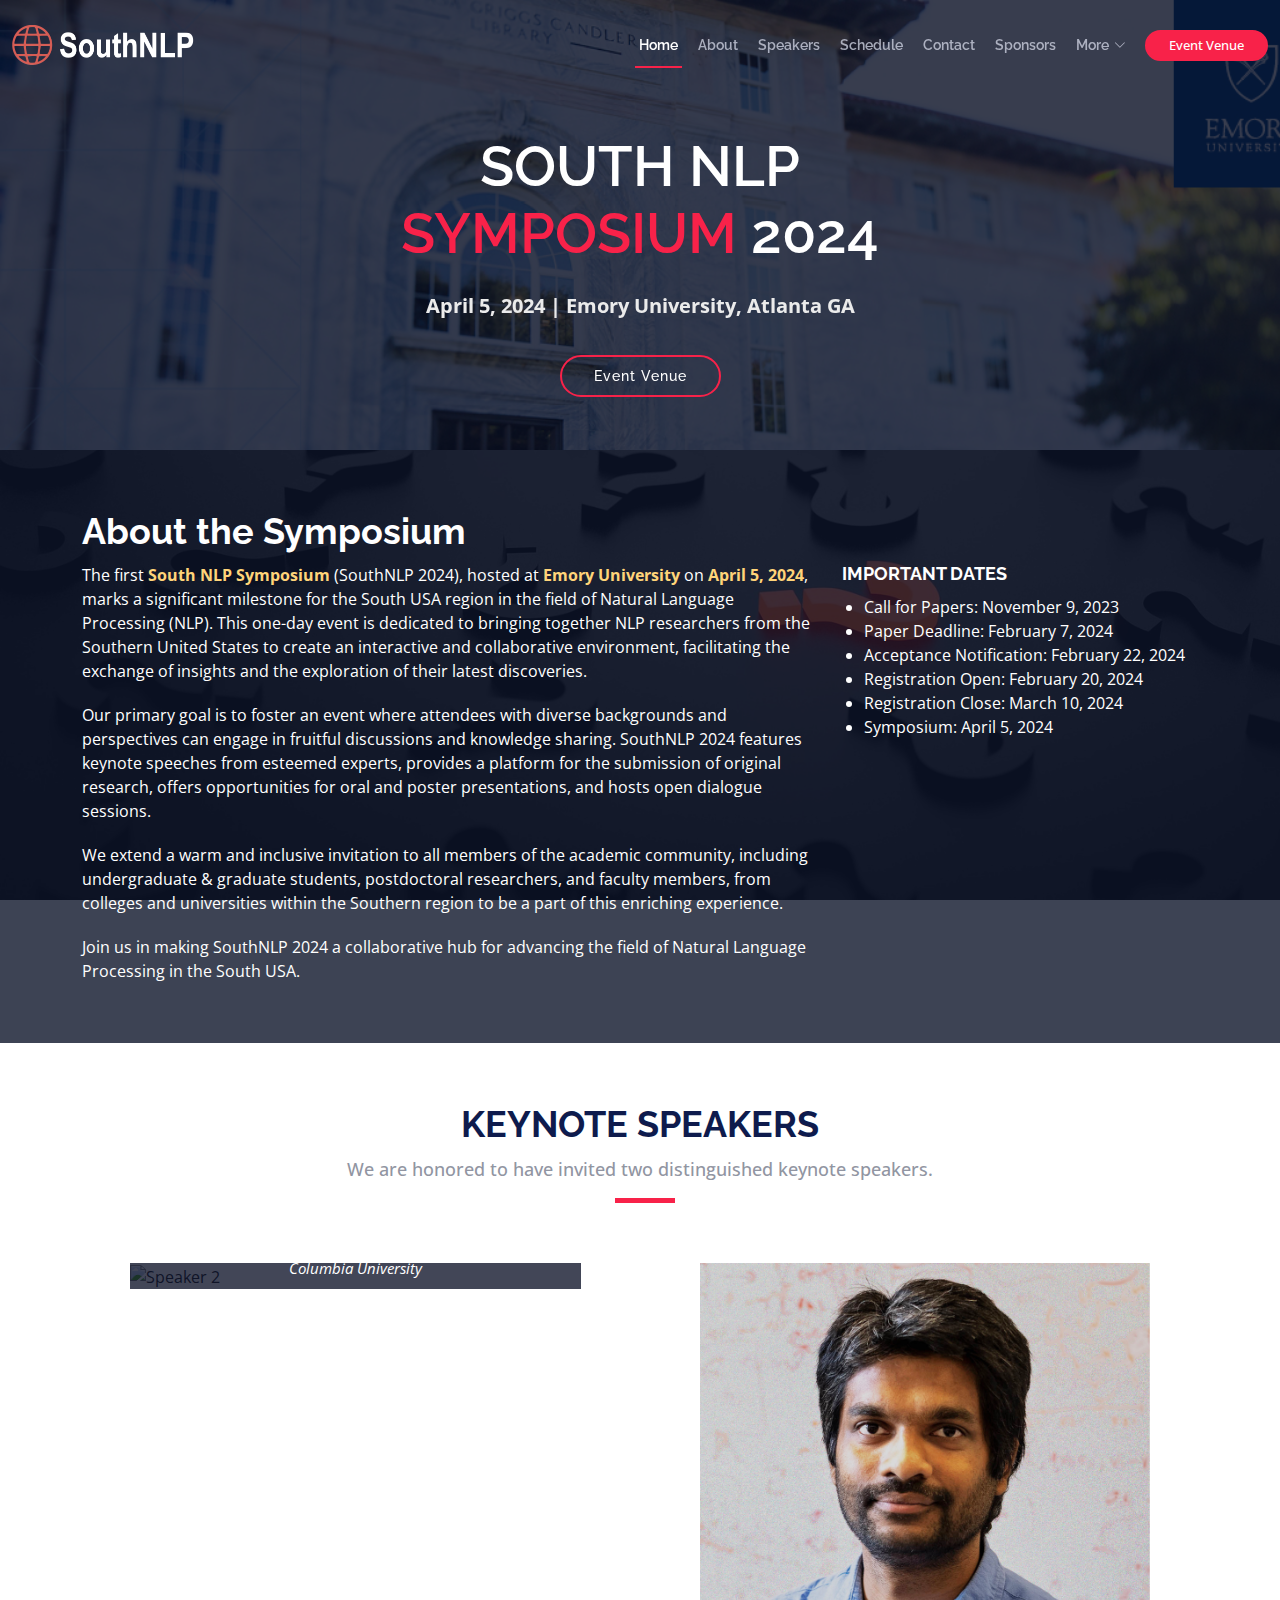
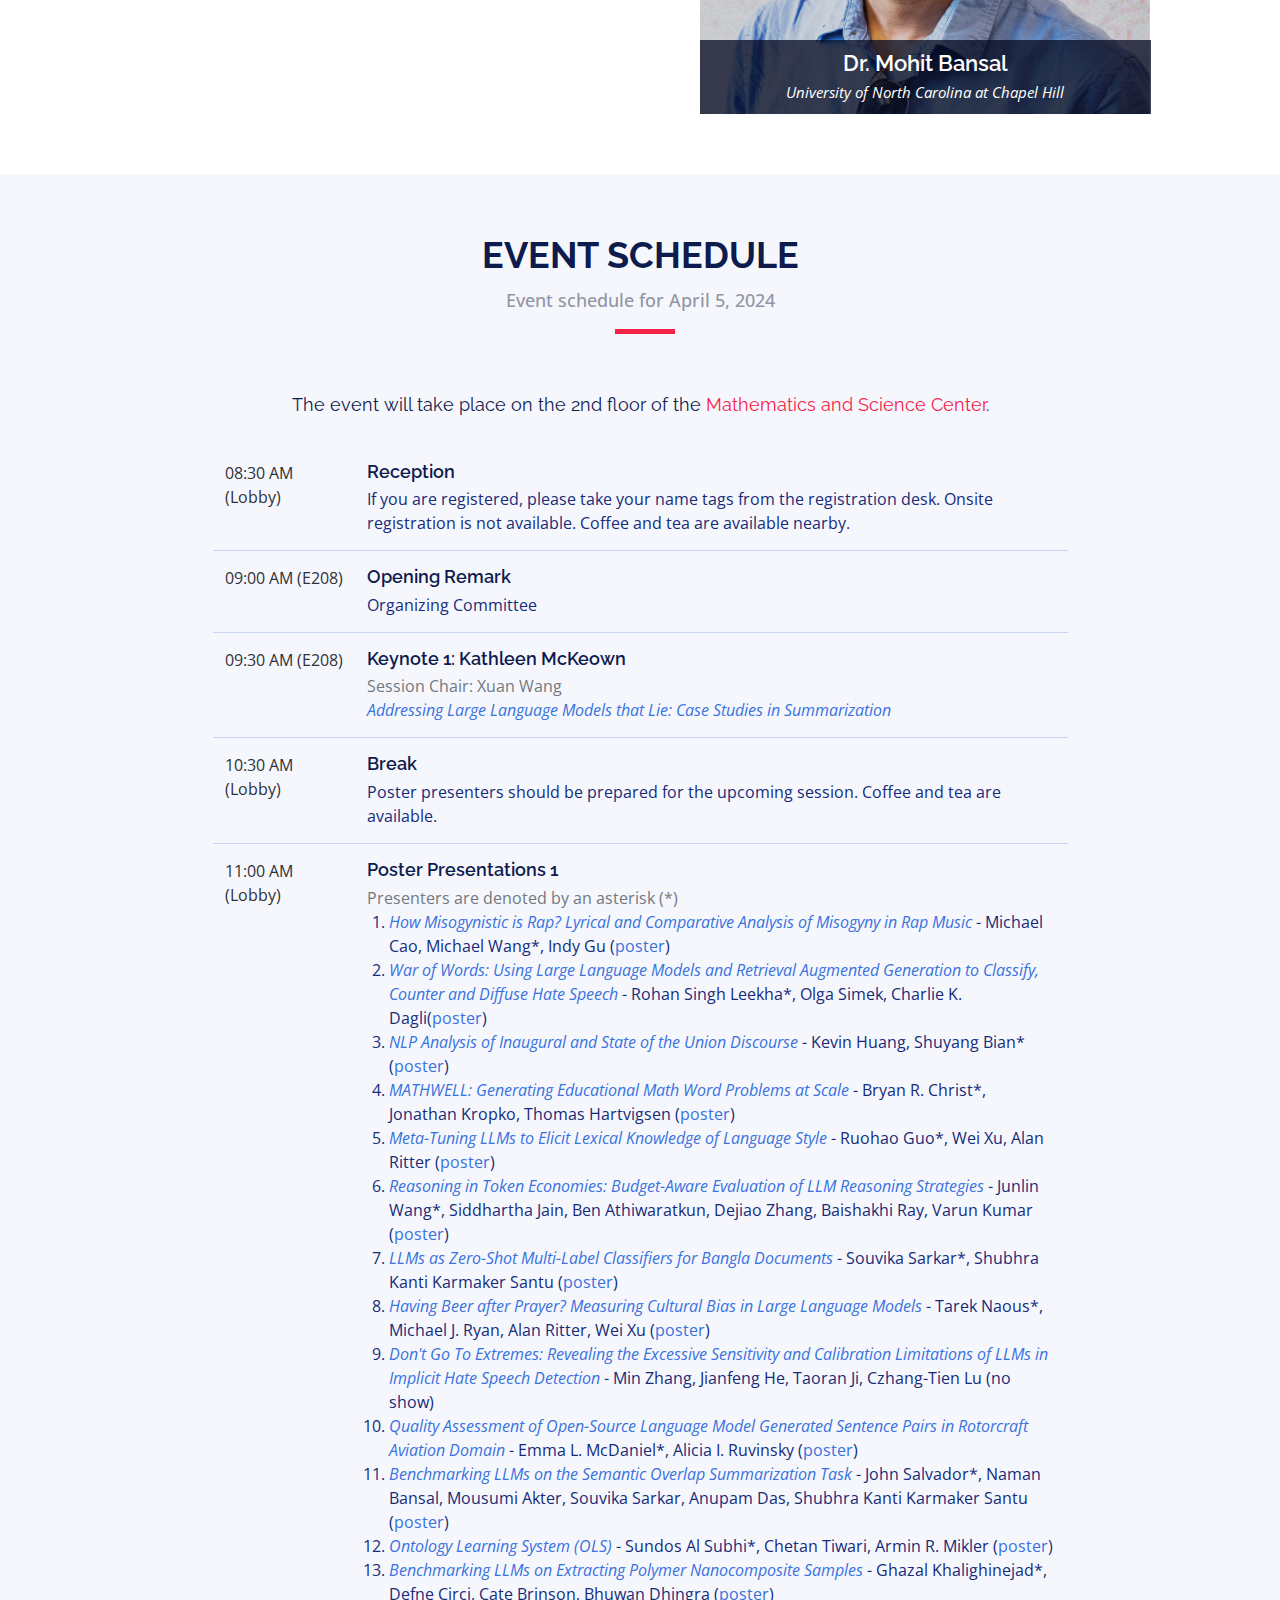
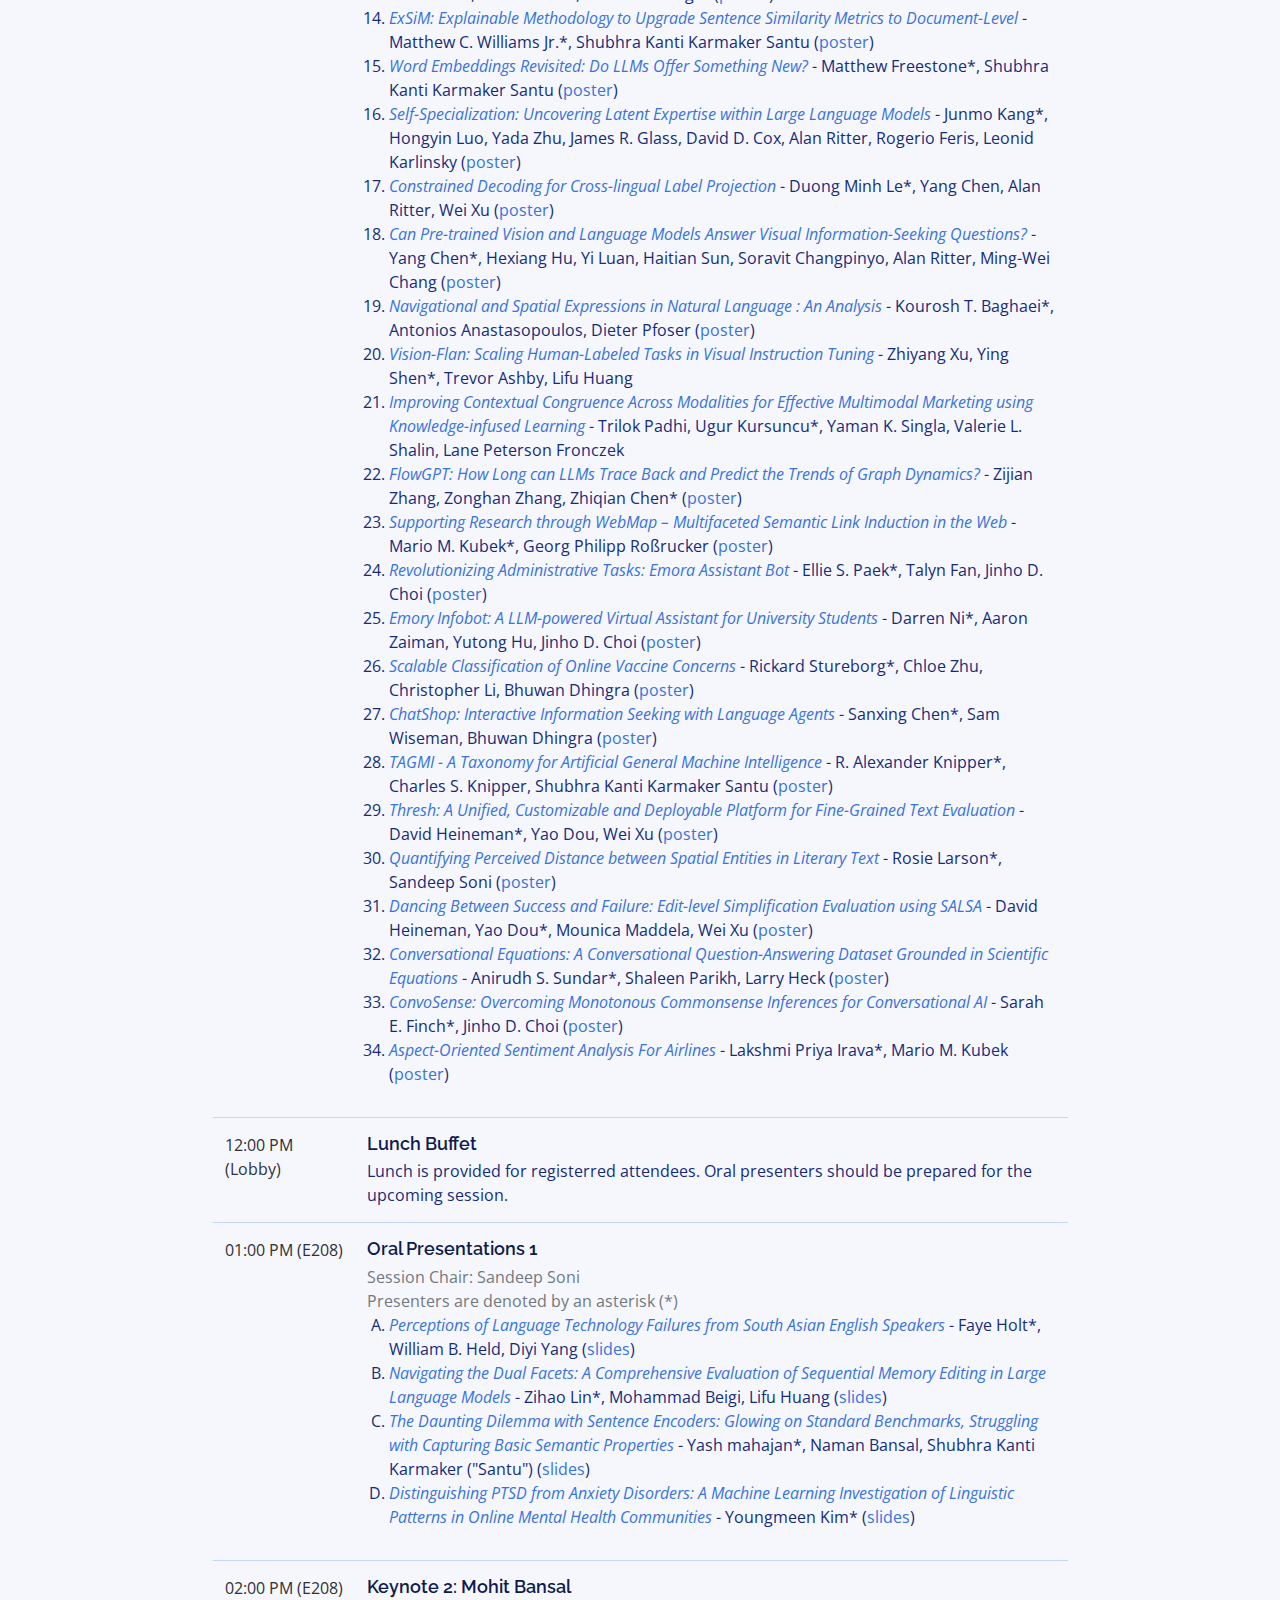
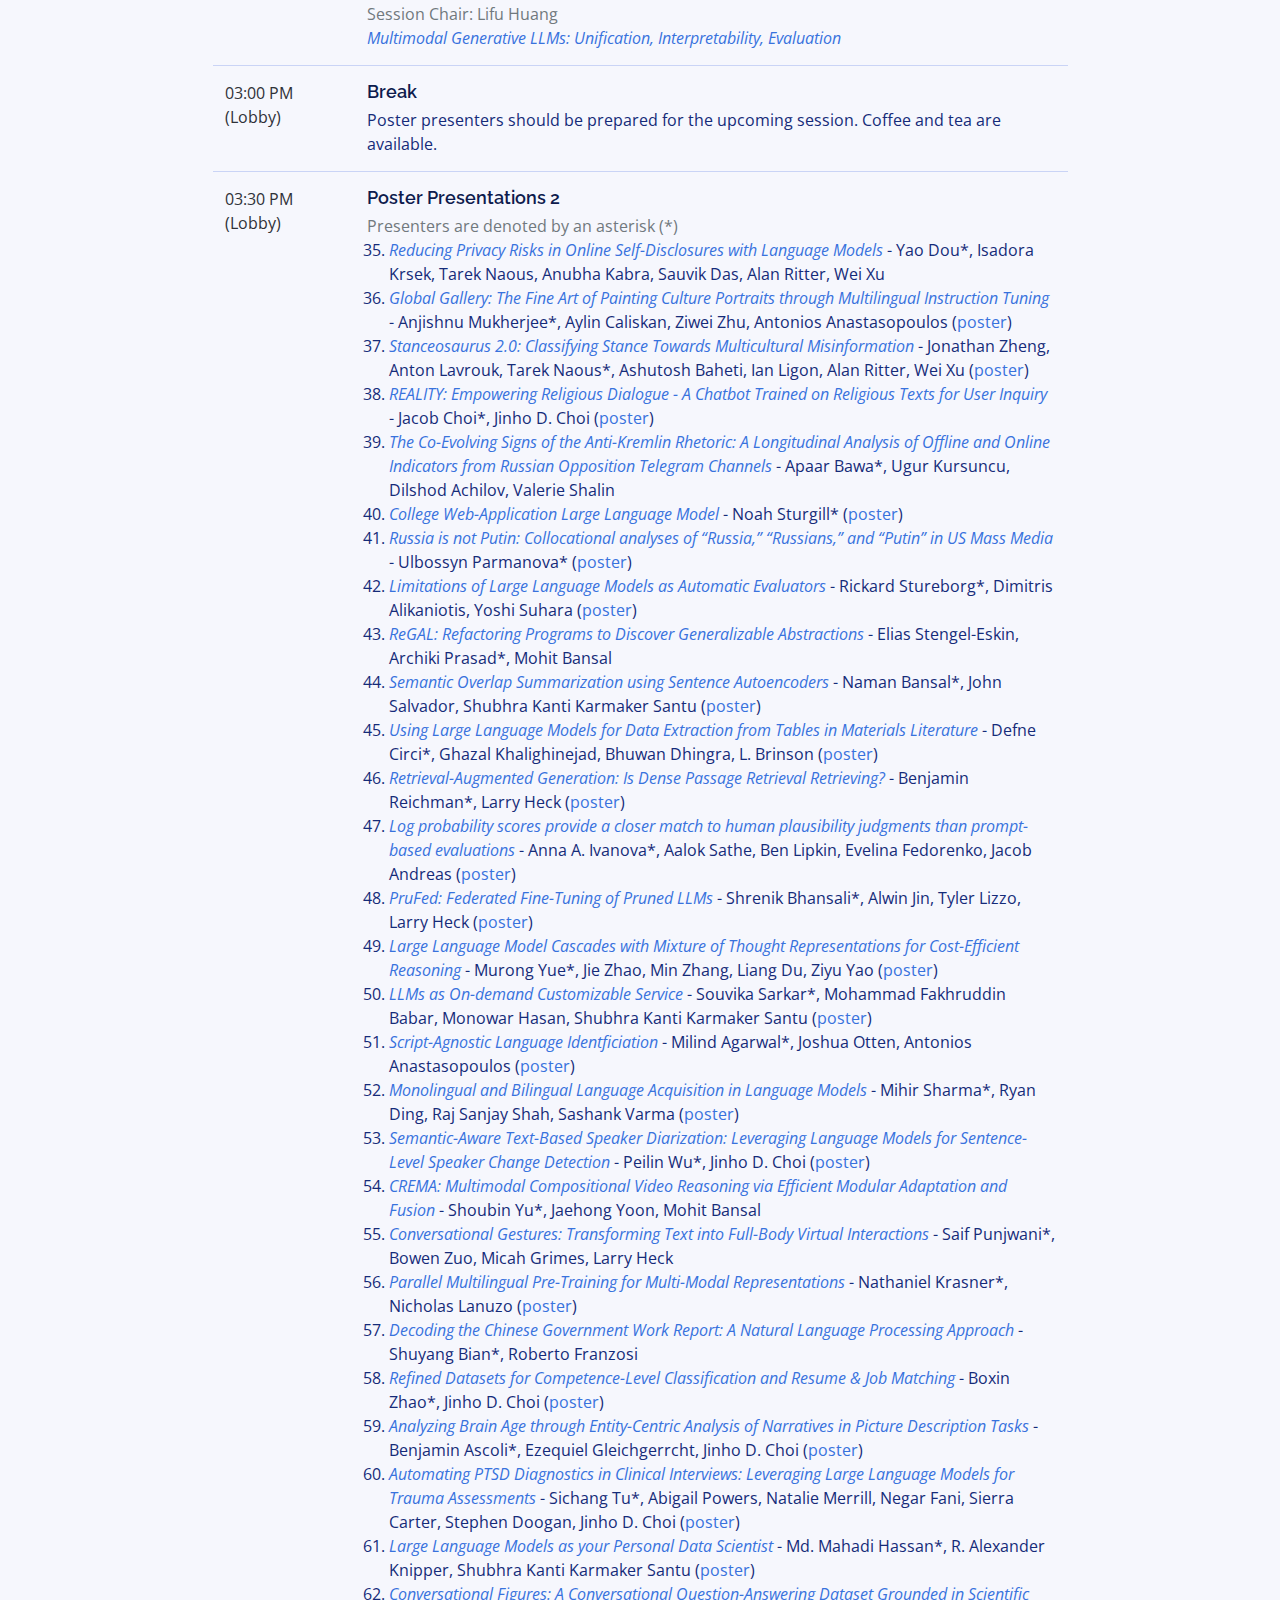
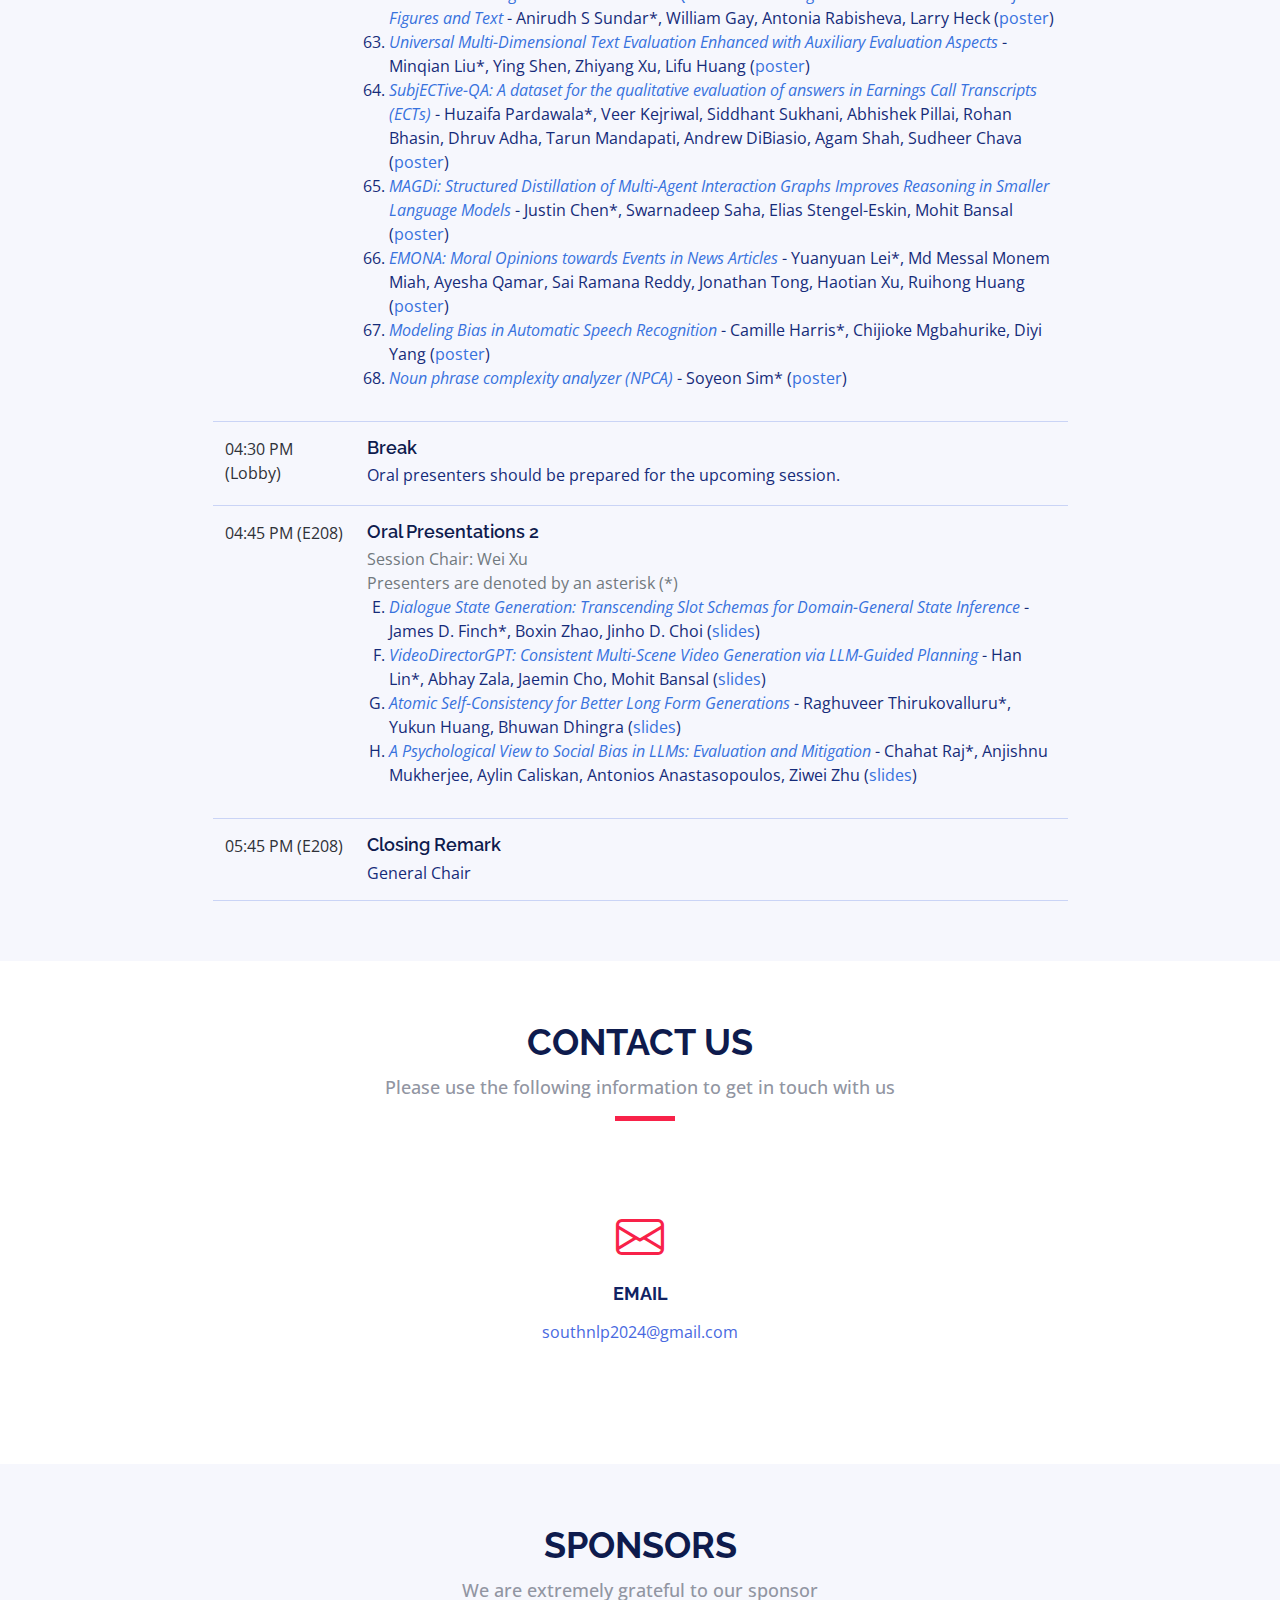
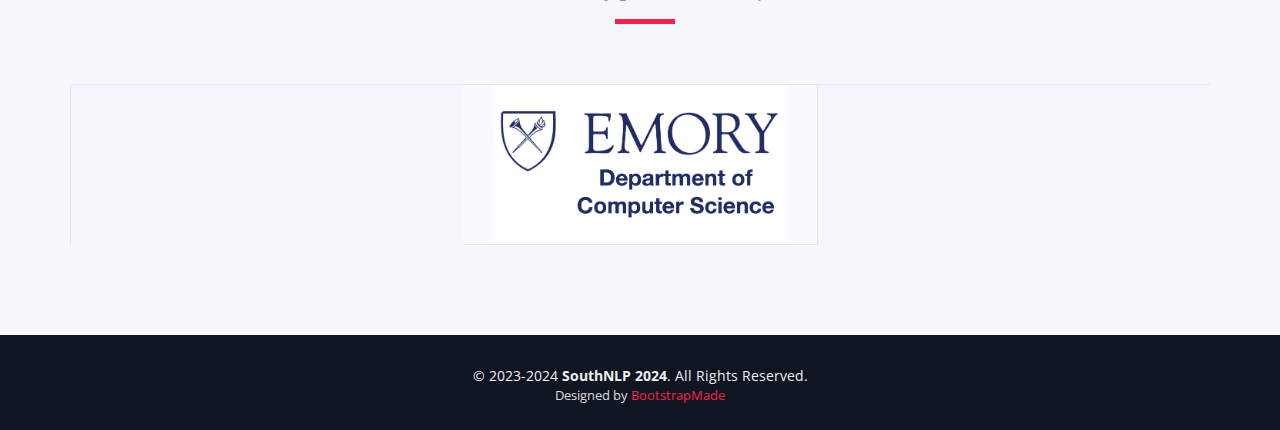
==== commit d58f1564: "Add posters and slides" ====
--- a/index.html
+++ b/index.html
@@ -184,7 +184,7 @@
               <div class="col-md-2"><time>08:30 AM (Lobby)</time></div>
               <div class="col-md-10">
                 <h4>Reception</h4>
-                <p>If you are registered, please take your name tags from the registration desk. Onsite registration is not available. Coffee is available nearby.</p>
+                <p>If you are registered, please take your name tags from the registration desk. Onsite registration is not available. Coffee and tea are available nearby.</p>
               </div>
             </div>
             <div class="row schedule-item">
@@ -207,8 +207,8 @@
             <div class="row schedule-item">
               <div class="col-md-2"><time>10:30 AM (Lobby)</time></div>
               <div class="col-md-10">
-                <h4>Coffee Break</h4>
-                <p>Poster presenters should be prepared for the upcoming session. Coffee is available.</p>
+                <h4>Break</h4>
+                <p>Poster presenters should be prepared for the upcoming session. Coffee and tea are available.</p>
               </div>
             </div>
 
@@ -218,40 +218,40 @@
                 <h4>Poster Presentations 1</h4>
                 <p style="color: #71797E">Presenters are denoted by an asterisk (*)</p>
                 <ol type="1" style="color: #152b79; font-size: 16px; margin-left: -10px;">
-                  <li><a href="papers/southnlp2024-poster-01.pdf" target="_blank"><i>How Misogynistic is Rap? Lyrical and Comparative Analysis of Misogyny in Rap Music</i></a> - Michael Cao, Michael Wang*, Indy Gu</li>
-                  <li><a href="papers/southnlp2024-poster-02.pdf" target="_blank"><i>War of Words: Using Large Language Models and Retrieval Augmented Generation to Classify, Counter and Diffuse Hate Speech</i></a> - Rohan Singh Leekha*, Olga Simek, Charlie K. Dagli</li>
-                  <li><a href="papers/southnlp2024-poster-03.pdf" target="_blank"><i>NLP Analysis of Inaugural and State of the Union Discourse</i></a> - Kevin Huang, Shuyang Bian*</li>
-                  <li><a href="papers/southnlp2024-poster-04.pdf" target="_blank"><i>MATHWELL: Generating Educational Math Word Problems at Scale</i></a> - Bryan R. Christ*, Jonathan Kropko, Thomas Hartvigsen</li>
-                  <li><a href="papers/southnlp2024-poster-05.pdf" target="_blank"><i>Meta-Tuning LLMs to Elicit Lexical Knowledge of Language Style</i></a> - Ruohao Guo*, Wei Xu, Alan Ritter</li>
-                  <li><a href="papers/southnlp2024-poster-06.pdf" target="_blank"><i>Reasoning in Token Economies: Budget-Aware Evaluation of LLM Reasoning Strategies</i></a> - Junlin Wang*, Siddhartha Jain, Ben Athiwaratkun, Dejiao Zhang, Baishakhi Ray, Varun Kumar</li>
-                  <li><a href="papers/southnlp2024-poster-07.pdf" target="_blank"><i>LLMs as Zero-Shot Multi-Label Classifiers for Bangla Documents</i></a> - Souvika Sarkar*, Shubhra Kanti Karmaker Santu</li>
-                  <li><a href="papers/southnlp2024-poster-08.pdf" target="_blank"><i>Having Beer after Prayer? Measuring Cultural Bias in Large Language Models</i></a> - Tarek Naous*, Michael J. Ryan, Alan Ritter, Wei Xu</li>
-                  <li><a href="papers/southnlp2024-poster-09.pdf" target="_blank"><i>Don't Go To Extremes: Revealing the Excessive Sensitivity and Calibration Limitations of LLMs in Implicit Hate Speech Detection</i></a> - Min Zhang*, Jianfeng He, Taoran Ji, Chang-Tien Lu</li>
-                  <li><a href="papers/southnlp2024-poster-10.pdf" target="_blank"><i>Quality Assessment of Open-Source Language Model Generated Sentence Pairs in Rotorcraft Aviation Domain</i></a> - Emma L. McDaniel*, Alicia I. Ruvinsky</li>
-                  <li><a href="papers/southnlp2024-poster-11.pdf" target="_blank"><i>Benchmarking LLMs on the Semantic Overlap Summarization Task</i></a> - John Salvador*, Naman Bansal, Mousumi Akter, Souvika Sarkar, Anupam Das, Shubhra Kanti Karmaker Santu</li>
-                  <li><a href="papers/southnlp2024-poster-12.pdf" target="_blank"><i>Ontology Learning System (OLS)</i></a> - Sundos Al Subhi*, Chetan Tiwari, Armin R. Mikler</li>
-                  <li><a href="papers/southnlp2024-poster-13.pdf" target="_blank"><i>Benchmarking LLMs on Extracting Polymer Nanocomposite Samples</i></a> - Ghazal Khalighinejad*, Defne Circi, L. C. Brinson, Bhuwan Dhingra</li>
-                  <li><a href="papers/southnlp2024-poster-14.pdf" target="_blank"><i>ExSiM: Explainable Methodology to Upgrade Sentence Similarity Metrics to Document-Level</i></a> - Matthew C. Williams Jr.*, Shubhra Kanti Karmaker Santu</li>
-                  <li><a href="papers/southnlp2024-poster-15.pdf" target="_blank"><i>Word Embeddings Revisited: Do LLMs Offer Something New?</i></a> - Matthew Freestone*, Shubhra Kanti Karmaker Santu</li>
-                  <li><a href="papers/southnlp2024-poster-16.pdf" target="_blank"><i>Self-Specialization: Uncovering Latent Expertise within Large Language Models</i></a> - Junmo Kang*, Hongyin Luo, Yada Zhu, James R. Glass, David D. Cox, Alan Ritter, Rogerio Feris, Leonid Karlinsky</li>
-                  <li><a href="papers/southnlp2024-poster-17.pdf" target="_blank"><i>Constrained Decoding for Cross-lingual Label Projection</i></a> - Duong Minh Le*, Yang Chen, Alan Ritter, Wei Xu</li>
-                  <li><a href="papers/southnlp2024-poster-18.pdf" target="_blank"><i>Can Pre-trained Vision and Language Models Answer Visual Information-Seeking Questions?</i></a> - Yang Chen*, Hexiang Hu, Yi Luan, Haitian Sun, Soravit Changpinyo, Alan Ritter, Ming-Wei Chang</li>
-                  <li><a href="papers/southnlp2024-poster-19.pdf" target="_blank"><i>Navigational and Spatial Expressions in Natural Language : An Analysis</i></a> - Kourosh T. Baghaei*, Antonios Anastasopoulos, Dieter Pfoser</li>
+                  <li><a href="papers/southnlp2024-poster-01.pdf" target="_blank"><i>How Misogynistic is Rap? Lyrical and Comparative Analysis of Misogyny in Rap Music</i></a> - Michael Cao, Michael Wang*, Indy Gu (<a href="presentations/southnlp2024-poster-01.pdf" target="_blank">poster</a>)</li>
+                  <li><a href="papers/southnlp2024-poster-02.pdf" target="_blank"><i>War of Words: Using Large Language Models and Retrieval Augmented Generation to Classify, Counter and Diffuse Hate Speech</i></a> - Rohan Singh Leekha*, Olga Simek, Charlie K. Dagli(<a href="presentations/southnlp2024-poster-02.pdf" target="_blank">poster</a>)</li>
+                  <li><a href="papers/southnlp2024-poster-03.pdf" target="_blank"><i>NLP Analysis of Inaugural and State of the Union Discourse</i></a> - Kevin Huang, Shuyang Bian* (<a href="presentations/southnlp2024-poster-03.pdf" target="_blank">poster</a>)</li>
+                  <li><a href="papers/southnlp2024-poster-04.pdf" target="_blank"><i>MATHWELL: Generating Educational Math Word Problems at Scale</i></a> - Bryan R. Christ*, Jonathan Kropko, Thomas Hartvigsen (<a href="presentations/southnlp2024-poster-04.pdf" target="_blank">poster</a>)</li>
+                  <li><a href="papers/southnlp2024-poster-05.pdf" target="_blank"><i>Meta-Tuning LLMs to Elicit Lexical Knowledge of Language Style</i></a> - Ruohao Guo*, Wei Xu, Alan Ritter (<a href="presentations/southnlp2024-poster-05.pdf" target="_blank">poster</a>)</li>
+                  <li><a href="papers/southnlp2024-poster-06.pdf" target="_blank"><i>Reasoning in Token Economies: Budget-Aware Evaluation of LLM Reasoning Strategies</i></a> - Junlin Wang*, Siddhartha Jain, Ben Athiwaratkun, Dejiao Zhang, Baishakhi Ray, Varun Kumar (<a href="presentations/southnlp2024-poster-06.pdf" target="_blank">poster</a>)</li>
+                  <li><a href="papers/southnlp2024-poster-07.pdf" target="_blank"><i>LLMs as Zero-Shot Multi-Label Classifiers for Bangla Documents</i></a> - Souvika Sarkar*, Shubhra Kanti Karmaker Santu (<a href="presentations/southnlp2024-Poster-07.pdf" target="_blank">poster</a>)</li>
+                  <li><a href="papers/southnlp2024-poster-08.pdf" target="_blank"><i>Having Beer after Prayer? Measuring Cultural Bias in Large Language Models</i></a> - Tarek Naous*, Michael J. Ryan, Alan Ritter, Wei Xu (<a href="presentations/southnlp2024-poster-08.pdf" target="_blank">poster</a>)</li>
+                  <li><a href="papers/southnlp2024-poster-09.pdf" target="_blank"><i>Don't Go To Extremes: Revealing the Excessive Sensitivity and Calibration Limitations of LLMs in Implicit Hate Speech Detection</i></a> - Min Zhang, Jianfeng He, Taoran Ji, Czhang-Tien Lu (no show)</li>
+                  <li><a href="papers/southnlp2024-poster-10.pdf" target="_blank"><i>Quality Assessment of Open-Source Language Model Generated Sentence Pairs in Rotorcraft Aviation Domain</i></a> - Emma L. McDaniel*, Alicia I. Ruvinsky (<a href="presentations/southnlp2024-poster-10.pdf" target="_blank">poster</a>)</li>
+                  <li><a href="papers/southnlp2024-poster-11.pdf" target="_blank"><i>Benchmarking LLMs on the Semantic Overlap Summarization Task</i></a> - John Salvador*, Naman Bansal, Mousumi Akter, Souvika Sarkar, Anupam Das, Shubhra Kanti Karmaker Santu (<a href="presentations/southnlp2024-poster-11.pdf" target="_blank">poster</a>)</li>
+                  <li><a href="papers/southnlp2024-poster-12.pdf" target="_blank"><i>Ontology Learning System (OLS)</i></a> - Sundos Al Subhi*, Chetan Tiwari, Armin R. Mikler (<a href="presentations/southnlp2024-poster-12.pdf" target="_blank">poster</a>)</li>
+                  <li><a href="papers/southnlp2024-poster-13.pdf" target="_blank"><i>Benchmarking LLMs on Extracting Polymer Nanocomposite Samples</i></a> - Ghazal Khalighinejad*, Defne Circi, Cate Brinson, Bhuwan Dhingra (<a href="presentations/southnlp2024-poster-13.pdf" target="_blank">poster</a>)</li>
+                  <li><a href="papers/southnlp2024-poster-14.pdf" target="_blank"><i>ExSiM: Explainable Methodology to Upgrade Sentence Similarity Metrics to Document-Level</i></a> - Matthew C. Williams Jr.*, Shubhra Kanti Karmaker Santu (<a href="presentations/southnlp2024-poster-14.pdf" target="_blank">poster</a>)</li>
+                  <li><a href="papers/southnlp2024-poster-15.pdf" target="_blank"><i>Word Embeddings Revisited: Do LLMs Offer Something New?</i></a> - Matthew Freestone*, Shubhra Kanti Karmaker Santu (<a href="presentations/southnlp2024-poster-15.pdf" target="_blank">poster</a>)</li>
+                  <li><a href="papers/southnlp2024-poster-16.pdf" target="_blank"><i>Self-Specialization: Uncovering Latent Expertise within Large Language Models</i></a> - Junmo Kang*, Hongyin Luo, Yada Zhu, James R. Glass, David D. Cox, Alan Ritter, Rogerio Feris, Leonid Karlinsky (<a href="presentations/southnlp2024-poster-16.pdf" target="_blank">poster</a>)</li>
+                  <li><a href="papers/southnlp2024-poster-17.pdf" target="_blank"><i>Constrained Decoding for Cross-lingual Label Projection</i></a> - Duong Minh Le*, Yang Chen, Alan Ritter, Wei Xu (<a href="presentations/southnlp2024-poster-17.pdf" target="_blank">poster</a>)</li>
+                  <li><a href="papers/southnlp2024-poster-18.pdf" target="_blank"><i>Can Pre-trained Vision and Language Models Answer Visual Information-Seeking Questions?</i></a> - Yang Chen*, Hexiang Hu, Yi Luan, Haitian Sun, Soravit Changpinyo, Alan Ritter, Ming-Wei Chang (<a href="presentations/southnlp2024-poster-18.pdf" target="_blank">poster</a>)</li>
+                  <li><a href="papers/southnlp2024-poster-19.pdf" target="_blank"><i>Navigational and Spatial Expressions in Natural Language : An Analysis</i></a> - Kourosh T. Baghaei*, Antonios Anastasopoulos, Dieter Pfoser (<a href="presentations/southnlp2024-poster-19.pdf" target="_blank">poster</a>)</li>
                   <li><a href="papers/southnlp2024-poster-20.pdf" target="_blank"><i>Vision-Flan: Scaling Human-Labeled Tasks in Visual Instruction Tuning</i></a> - Zhiyang Xu, Ying Shen*, Trevor Ashby, Lifu Huang</li>
                   <li><a href="papers/southnlp2024-poster-21.pdf" target="_blank"><i>Improving Contextual Congruence Across Modalities for Effective Multimodal Marketing using Knowledge-infused Learning</i></a> - Trilok Padhi, Ugur Kursuncu*, Yaman K. Singla, Valerie L. Shalin, Lane Peterson Fronczek</li>
-                  <li><a href="papers/southnlp2024-poster-22.pdf" target="_blank"><i>FlowGPT: How Long can LLMs Trace Back and Predict the Trends of Graph Dynamics?</i></a> - Zijian Zhang, Zonghan Zhang, Zhiqian Chen*</li>
-                  <li><a href="papers/southnlp2024-poster-23.pdf" target="_blank"><i>Supporting Research through WebMap – Multifaceted Semantic Link Induction in the Web</i></a> - Mario M. Kubek*, Georg Philipp Roßrucker</li>
-                  <li><a href="papers/southnlp2024-poster-24.pdf" target="_blank"><i>Revolutionizing Administrative Tasks: Emora Assistant Bot</i></a> - Ellie S. Paek*, Talyn Fan, Jinho D. Choi</li>
-                  <li><a href="papers/southnlp2024-poster-25.pdf" target="_blank"><i>Emory Infobot: A LLM-powered Virtual Assistant for University Students</i></a> - Darren Ni*, Aaron Zaiman, Yutong Hu, Jinho D. Choi</li>
-                  <li><a href="papers/southnlp2024-poster-26.pdf" target="_blank"><i>Scalable Classification of Online Vaccine Concerns</i></a> - Rickard Stureborg*, Chloe Zhu, Christopher Li, Bhuwan Dhingra</li>
-                  <li><a href="papers/southnlp2024-poster-27.pdf" target="_blank"><i>ChatShop: Interactive Information Seeking with Language Agents</i></a> - Sanxing Chen*, Sam Wiseman, Bhuwan Dhingra</li>
-                  <li><a href="papers/southnlp2024-poster-28.pdf" target="_blank"><i>TAGMI - A Taxonomy for Artificial General Machine Intelligence</i></a> - R. Alexander Knipper*, Charles S. Knipper, Shubhra Kanti Karmaker Santu</li>
-                  <li><a href="papers/southnlp2024-poster-29.pdf" target="_blank"><i>Thresh: A Unified, Customizable and Deployable Platform for Fine-Grained Text Evaluation</i></a> - David Heineman*, Yao Dou, Wei Xu</li>
-                  <li><a href="papers/southnlp2024-poster-30.pdf" target="_blank"><i>Quantifying Perceived Distance between Spatial Entities in Literary Text</i></a> - Rosie Larson*, Sandeep Soni</li>
-                  <li><a href="papers/southnlp2024-poster-31.pdf" target="_blank"><i>Dancing Between Success and Failure: Edit-level Simplification Evaluation using SALSA</i></a> - David Heineman, Yao Dou*, Mounica Maddela, Wei Xu</li>
-                  <li><a href="papers/southnlp2024-poster-32.pdf" target="_blank"><i>Conversational Equations: A Conversational Question-Answering Dataset Grounded in Scientific Equations</i></a> - Anirudh S. Sundar*, Shaleen Parikh, Larry Heck</li>
-                  <li><a href="papers/southnlp2024-poster-33.pdf" target="_blank"><i>ConvoSense: Overcoming Monotonous Commonsense Inferences for Conversational AI</i></a> - Sarah E. Finch*, Jinho D. Choi</li>
-                  <li><a href="papers/southnlp2024-poster-34.pdf" target="_blank"><i>Aspect-Oriented Sentiment Analysis For Airlines</i></a> - Lakshmi Priya Irava*, Mario M. Kubek</li>
+                  <li><a href="papers/southnlp2024-poster-22.pdf" target="_blank"><i>FlowGPT: How Long can LLMs Trace Back and Predict the Trends of Graph Dynamics?</i></a> - Zijian Zhang, Zonghan Zhang, Zhiqian Chen* (<a href="presentations/southnlp2024-poster-22.pdf" target="_blank">poster</a>)</li>
+                  <li><a href="papers/southnlp2024-poster-23.pdf" target="_blank"><i>Supporting Research through WebMap – Multifaceted Semantic Link Induction in the Web</i></a> - Mario M. Kubek*, Georg Philipp Roßrucker (<a href="presentations/southnlp2024-poster-23.pdf" target="_blank">poster</a>)</li>
+                  <li><a href="papers/southnlp2024-poster-24.pdf" target="_blank"><i>Revolutionizing Administrative Tasks: Emora Assistant Bot</i></a> - Ellie S. Paek*, Talyn Fan, Jinho D. Choi (<a href="presentations/southnlp2024-poster-24.pdf" target="_blank">poster</a>)</li>
+                  <li><a href="papers/southnlp2024-poster-25.pdf" target="_blank"><i>Emory Infobot: A LLM-powered Virtual Assistant for University Students</i></a> - Darren Ni*, Aaron Zaiman, Yutong Hu, Jinho D. Choi (<a href="presentations/southnlp2024-poster-25.pdf" target="_blank">poster</a>)</li>
+                  <li><a href="papers/southnlp2024-poster-26.pdf" target="_blank"><i>Scalable Classification of Online Vaccine Concerns</i></a> - Rickard Stureborg*, Chloe Zhu, Christopher Li, Bhuwan Dhingra (<a href="presentations/southnlp2024-poster-26.pdf" target="_blank">poster</a>)</li>
+                  <li><a href="papers/southnlp2024-poster-27.pdf" target="_blank"><i>ChatShop: Interactive Information Seeking with Language Agents</i></a> - Sanxing Chen*, Sam Wiseman, Bhuwan Dhingra (<a href="presentations/southnlp2024-poster-27.pdf" target="_blank">poster</a>)</li>
+                  <li><a href="papers/southnlp2024-poster-28.pdf" target="_blank"><i>TAGMI - A Taxonomy for Artificial General Machine Intelligence</i></a> - R. Alexander Knipper*, Charles S. Knipper, Shubhra Kanti Karmaker Santu (<a href="presentations/southnlp2024-poster-28.pdf" target="_blank">poster</a>)</li>
+                  <li><a href="papers/southnlp2024-poster-29.pdf" target="_blank"><i>Thresh: A Unified, Customizable and Deployable Platform for Fine-Grained Text Evaluation</i></a> - David Heineman*, Yao Dou, Wei Xu (<a href="presentations/southnlp2024-poster-29.pdf" target="_blank">poster</a>)</li>
+                  <li><a href="papers/southnlp2024-poster-30.pdf" target="_blank"><i>Quantifying Perceived Distance between Spatial Entities in Literary Text</i></a> - Rosie Larson*, Sandeep Soni (<a href="presentations/southnlp2024-poster-30.pdf" target="_blank">poster</a>)</li>
+                  <li><a href="papers/southnlp2024-poster-31.pdf" target="_blank"><i>Dancing Between Success and Failure: Edit-level Simplification Evaluation using SALSA</i></a> - David Heineman, Yao Dou*, Mounica Maddela, Wei Xu (<a href="presentations/southnlp2024-poster-31.pdf" target="_blank">poster</a>)</li>
+                  <li><a href="papers/southnlp2024-poster-32.pdf" target="_blank"><i>Conversational Equations: A Conversational Question-Answering Dataset Grounded in Scientific Equations</i></a> - Anirudh S. Sundar*, Shaleen Parikh, Larry Heck (<a href="presentations/southnlp2024-poster-32.pdf" target="_blank">poster</a>)</li>
+                  <li><a href="papers/southnlp2024-poster-33.pdf" target="_blank"><i>ConvoSense: Overcoming Monotonous Commonsense Inferences for Conversational AI</i></a> - Sarah E. Finch*, Jinho D. Choi (<a href="presentations/southnlp2024-poster-33.pdf" target="_blank">poster</a>)</li>
+                  <li><a href="papers/southnlp2024-poster-34.pdf" target="_blank"><i>Aspect-Oriented Sentiment Analysis For Airlines</i></a> - Lakshmi Priya Irava*, Mario M. Kubek (<a href="presentations/southnlp2024-poster-34.pdf" target="_blank">poster</a>)</li>
                 </ol>
               </div>
             </div>
@@ -268,12 +268,12 @@
               <div class="col-md-2"><time>01:00 PM (E208)</time></div>
               <div class="col-md-10">
                 <h4>Oral Presentations 1</h4>
-                <p style="color: #71797E">Presenters are denoted by an asterisk (*)</p>
+                <p style="color: #71797E">Session Chair: Sandeep Soni<br>Presenters are denoted by an asterisk (*)</p>
                 <ol type="A" style="color: #152b79; font-size: 16px; margin-left: -10px;">
-                  <li><a href="papers/southnlp2024-oral-01.pdf" target="_blank"><i>Perceptions of Language Technology Failures from South Asian English Speakers</i></a> - Faye Holt*, William B. Held, Diyi Yang</li>
-                  <li><a href="papers/southnlp2024-oral-02.pdf" target="_blank"><i>Navigating the Dual Facets: A Comprehensive Evaluation of Sequential Memory Editing in Large Language Models</i></a> - Zihao Lin*, Mohammad Beigi, Lifu Huang</li>
-                  <li><a href="papers/southnlp2024-oral-03.pdf" target="_blank"><i>The Daunting Dilemma with Sentence Encoders: Glowing on Standard Benchmarks, Struggling with Capturing Basic Semantic Properties</i></a> - Yash mahajan*, Naman Bansal, Shubhra Kanti Karmaker ("Santu")</li>
-                  <li><a href="papers/southnlp2024-oral-04.pdf" target="_blank"><i>Distinguishing PTSD from Anxiety Disorders: A Machine Learning Investigation of Linguistic Patterns in Online Mental Health Communities</i></a> - Youngmeen Kim*</li>
+                  <li><a href="papers/southnlp2024-oral-01.pdf" target="_blank"><i>Perceptions of Language Technology Failures from South Asian English Speakers</i></a> - Faye Holt*, William B. Held, Diyi Yang (<a href="presentations/southnlp2024-oral-01.pdf" target="_blank">slides</a>)</li>
+                  <li><a href="papers/southnlp2024-oral-02.pdf" target="_blank"><i>Navigating the Dual Facets: A Comprehensive Evaluation of Sequential Memory Editing in Large Language Models</i></a> - Zihao Lin*, Mohammad Beigi, Lifu Huang (<a href="presentations/southnlp2024-oral-02.pdf" target="_blank">slides</a>)</li>
+                  <li><a href="papers/southnlp2024-oral-03.pdf" target="_blank"><i>The Daunting Dilemma with Sentence Encoders: Glowing on Standard Benchmarks, Struggling with Capturing Basic Semantic Properties</i></a> - Yash mahajan*, Naman Bansal, Shubhra Kanti Karmaker ("Santu") (<a href="presentations/southnlp2024-oral-03.pdf" target="_blank">slides</a>)</li>
+                  <li><a href="papers/southnlp2024-oral-04.pdf" target="_blank"><i>Distinguishing PTSD from Anxiety Disorders: A Machine Learning Investigation of Linguistic Patterns in Online Mental Health Communities</i></a> - Youngmeen Kim* (<a href="presentations/southnlp2024-oral-04.pdf" target="_blank">slides</a>)</li>
                 </ol>
               </div>
             </div>
@@ -291,7 +291,7 @@
               <div class="col-md-2"><time>03:00 PM (Lobby)</time></div>
               <div class="col-md-10">
                 <h4>Break</h4>
-                <p>Poster presenters should be prepared for the upcoming session.</p>
+                <p>Poster presenters should be prepared for the upcoming session. Coffee and tea are available.</p>
               </div>
             </div>
 
@@ -302,39 +302,39 @@
                 <p style="color: #71797E">Presenters are denoted by an asterisk (*)</p>
                 <ol start="35" style="color: #152b79; font-size: 16px; margin-left: -10px;">
                   <li><a href="papers/southnlp2024-poster-35.pdf" target="_blank"><i>Reducing Privacy Risks in Online Self-Disclosures with Language Models</i></a> - Yao Dou*, Isadora Krsek, Tarek Naous, Anubha Kabra, Sauvik Das, Alan Ritter, Wei Xu</li>
-                  <li><a href="papers/southnlp2024-poster-36.pdf" target="_blank"><i>Global Gallery: The Fine Art of Painting Culture Portraits through Multilingual Instruction Tuning</i></a> - Anjishnu Mukherjee*, Aylin Caliskan, Ziwei Zhu, Antonios Anastasopoulos</li>
-                  <li><a href="papers/southnlp2024-poster-37.pdf" target="_blank"><i>Stanceosaurus 2.0: Classifying Stance Towards Multicultural Misinformation</i></a> - Jonathan Zheng, Anton Lavrouk, Tarek Naous*, Ashutosh Baheti, Ian Ligon, Alan Ritter, Wei Xu</li>
-                  <li><a href="papers/southnlp2024-poster-38.pdf" target="_blank"><i>REALITY: Empowering Religious Dialogue - A Chatbot Trained on Religious Texts for User Inquiry</i></a> - Jacob Choi*, Jinho D. Choi</li>
+                  <li><a href="papers/southnlp2024-poster-36.pdf" target="_blank"><i>Global Gallery: The Fine Art of Painting Culture Portraits through Multilingual Instruction Tuning</i></a> - Anjishnu Mukherjee*, Aylin Caliskan, Ziwei Zhu, Antonios Anastasopoulos (<a href="presentations/southnlp2024-poster-36.pdf" target="_blank">poster</a>)</li>
+                  <li><a href="papers/southnlp2024-poster-37.pdf" target="_blank"><i>Stanceosaurus 2.0: Classifying Stance Towards Multicultural Misinformation</i></a> - Jonathan Zheng, Anton Lavrouk, Tarek Naous*, Ashutosh Baheti, Ian Ligon, Alan Ritter, Wei Xu (<a href="presentations/southnlp2024-poster-37.pdf" target="_blank">poster</a>)</li>
+                  <li><a href="papers/southnlp2024-poster-38.pdf" target="_blank"><i>REALITY: Empowering Religious Dialogue - A Chatbot Trained on Religious Texts for User Inquiry</i></a> - Jacob Choi*, Jinho D. Choi (<a href="presentations/southnlp2024-poster-38.pdf" target="_blank">poster</a>)</li>
                   <li><a href="papers/southnlp2024-poster-39.pdf" target="_blank"><i>The Co-Evolving Signs of the Anti-Kremlin Rhetoric: A Longitudinal Analysis of Offline and Online Indicators from Russian Opposition Telegram Channels</i></a> - Apaar Bawa*, Ugur Kursuncu, Dilshod Achilov, Valerie Shalin</li>
-                  <li><a href="papers/southnlp2024-poster-40.pdf" target="_blank"><i>College Web-Application Large Language Model</i></a> - Noah Sturgill*</li>
-                  <li><a href="papers/southnlp2024-poster-41.pdf" target="_blank"><i>Russia is not Putin: Collocational analyses of “Russia,” “Russians,” and “Putin” in US Mass Media</i></a> - Ulbossyn Parmanova*</li>
-                  <li><a href="papers/southnlp2024-poster-42.pdf" target="_blank"><i>Limitations of Large Language Models as Automatic Evaluators</i></a> - Rickard Stureborg*, Dimitris Alikaniotis, Yoshi Suhara</li>
+                  <li><a href="papers/southnlp2024-poster-40.pdf" target="_blank"><i>College Web-Application Large Language Model</i></a> - Noah Sturgill* (<a href="presentations/southnlp2024-poster-40.pdf" target="_blank">poster</a>)</li>
+                  <li><a href="papers/southnlp2024-poster-41.pdf" target="_blank"><i>Russia is not Putin: Collocational analyses of “Russia,” “Russians,” and “Putin” in US Mass Media</i></a> - Ulbossyn Parmanova* (<a href="presentations/southnlp2024-poster-41.pdf" target="_blank">poster</a>)</li>
+                  <li><a href="papers/southnlp2024-poster-42.pdf" target="_blank"><i>Limitations of Large Language Models as Automatic Evaluators</i></a> - Rickard Stureborg*, Dimitris Alikaniotis, Yoshi Suhara (<a href="presentations/southnlp2024-poster-42.pdf" target="_blank">poster</a>)</li>
                   <li><a href="papers/southnlp2024-poster-43.pdf" target="_blank"><i>ReGAL: Refactoring Programs to Discover Generalizable Abstractions</i></a> - Elias Stengel-Eskin, Archiki Prasad*, Mohit Bansal</li>
-                  <li><a href="papers/southnlp2024-poster-44.pdf" target="_blank"><i>Semantic Overlap Summarization using Sentence Autoencoders</i></a> - Naman Bansal*, John Salvador, Shubhra Kanti Karmaker Santu</li>
-                  <li><a href="papers/southnlp2024-poster-45.pdf" target="_blank"><i>Using Large Language Models for Data Extraction from Tables in Materials Literature</i></a> - Defne Circi*, Ghazal Khalighinejad, Bhuwan Dhingra, L. Brinson</li>
-                  <li><a href="papers/southnlp2024-poster-46.pdf" target="_blank"><i>Retrieval-Augmented Generation: Is Dense Passage Retrieval Retrieving?</i></a> - Benjamin Reichman*, Larry Heck</li>
-                  <li><a href="papers/southnlp2024-poster-47.pdf" target="_blank"><i>Log probability scores provide a closer match to human plausibility judgments than prompt-based evaluations</i></a> - Anna A. Ivanova*, Aalok Sathe, Ben Lipkin, Evelina Fedorenko, Jacob Andreas</li>
-                  <li><a href="papers/southnlp2024-poster-48.pdf" target="_blank"><i>PruFed: Federated Fine-Tuning of Pruned LLMs</i></a> - Shrenik Bhansali*, Alwin Jin, Tyler Lizzo, Larry Heck</li>
-                  <li><a href="papers/southnlp2024-poster-49.pdf" target="_blank"><i>Large Language Model Cascades with Mixture of Thought Representations for Cost-Efficient Reasoning</i></a> - Murong Yue*, Jie Zhao, Min Zhang, Liang Du, Ziyu Yao</li>
-                  <li><a href="papers/southnlp2024-poster-50.pdf" target="_blank"><i>LLMs as On-demand Customizable Service</i></a> - Souvika Sarkar*, Mohammad Fakhruddin Babar, Monowar Hasan, Shubhra Kanti Karmaker Santu</li>
-                  <li><a href="papers/southnlp2024-poster-51.pdf" target="_blank"><i>Script-Agnostic Language Identficiation</i></a> - Milind Agarwal*, Joshua Otten, Antonios Anastasopoulos</li>
-                  <li><a href="papers/southnlp2024-poster-52.pdf" target="_blank"><i>Monolingual and Bilingual Language Acquisition in Language Models</i></a> - Mihir Sharma*, Ryan Ding, Raj Sanjay Shah, Sashank Varma</li>
-                  <li><a href="papers/southnlp2024-poster-53.pdf" target="_blank"><i>Semantic-Aware Text-Based Speaker Diarization: Leveraging Language Models for Sentence-Level Speaker Change Detection</i></a> - Peilin Wu*, Jinho D. Choi</li>
+                  <li><a href="papers/southnlp2024-poster-44.pdf" target="_blank"><i>Semantic Overlap Summarization using Sentence Autoencoders</i></a> - Naman Bansal*, John Salvador, Shubhra Kanti Karmaker Santu (<a href="presentations/southnlp2024-poster-44.pdf" target="_blank">poster</a>)</li>
+                  <li><a href="papers/southnlp2024-poster-45.pdf" target="_blank"><i>Using Large Language Models for Data Extraction from Tables in Materials Literature</i></a> - Defne Circi*, Ghazal Khalighinejad, Bhuwan Dhingra, L. Brinson (<a href="presentations/southnlp2024-poster-45.pdf" target="_blank">poster</a>)</li>
+                  <li><a href="papers/southnlp2024-poster-46.pdf" target="_blank"><i>Retrieval-Augmented Generation: Is Dense Passage Retrieval Retrieving?</i></a> - Benjamin Reichman*, Larry Heck (<a href="presentations/southnlp2024-poster-46.pdf" target="_blank">poster</a>)</li>
+                  <li><a href="papers/southnlp2024-poster-47.pdf" target="_blank"><i>Log probability scores provide a closer match to human plausibility judgments than prompt-based evaluations</i></a> - Anna A. Ivanova*, Aalok Sathe, Ben Lipkin, Evelina Fedorenko, Jacob Andreas (<a href="presentations/southnlp2024-poster-47.pdf" target="_blank">poster</a>)</li>
+                  <li><a href="papers/southnlp2024-poster-48.pdf" target="_blank"><i>PruFed: Federated Fine-Tuning of Pruned LLMs</i></a> - Shrenik Bhansali*, Alwin Jin, Tyler Lizzo, Larry Heck (<a href="presentations/southnlp2024-poster-48.pdf" target="_blank">poster</a>)</li>
+                  <li><a href="papers/southnlp2024-poster-49.pdf" target="_blank"><i>Large Language Model Cascades with Mixture of Thought Representations for Cost-Efficient Reasoning</i></a> - Murong Yue*, Jie Zhao, Min Zhang, Liang Du, Ziyu Yao (<a href="presentations/southnlp2024-poster-49.pdf" target="_blank">poster</a>)</li>
+                  <li><a href="papers/southnlp2024-poster-50.pdf" target="_blank"><i>LLMs as On-demand Customizable Service</i></a> - Souvika Sarkar*, Mohammad Fakhruddin Babar, Monowar Hasan, Shubhra Kanti Karmaker Santu (<a href="presentations/southnlp2024-poster-50.pdf" target="_blank">poster</a>)</li>
+                  <li><a href="papers/southnlp2024-poster-51.pdf" target="_blank"><i>Script-Agnostic Language Identficiation</i></a> - Milind Agarwal*, Joshua Otten, Antonios Anastasopoulos (<a href="presentations/southnlp2024-poster-51.pdf" target="_blank">poster</a>)</li>
+                  <li><a href="papers/southnlp2024-poster-52.pdf" target="_blank"><i>Monolingual and Bilingual Language Acquisition in Language Models</i></a> - Mihir Sharma*, Ryan Ding, Raj Sanjay Shah, Sashank Varma (<a href="presentations/southnlp2024-poster-52.pdf" target="_blank">poster</a>)</li>
+                  <li><a href="papers/southnlp2024-poster-53.pdf" target="_blank"><i>Semantic-Aware Text-Based Speaker Diarization: Leveraging Language Models for Sentence-Level Speaker Change Detection</i></a> - Peilin Wu*, Jinho D. Choi (<a href="presentations/southnlp2024-poster-53.pdf" target="_blank">poster</a>)</li>
                   <li><a href="papers/southnlp2024-poster-54.pdf" target="_blank"><i>CREMA: Multimodal Compositional Video Reasoning via Efficient Modular Adaptation and Fusion</i></a> - Shoubin Yu*, Jaehong Yoon, Mohit Bansal</li>
                   <li><a href="papers/southnlp2024-poster-55.pdf" target="_blank"><i>Conversational Gestures: Transforming Text into Full-Body Virtual Interactions</i></a> - Saif Punjwani*, Bowen Zuo, Micah Grimes, Larry Heck</li>
-                  <li><a href="papers/southnlp2024-poster-56.pdf" target="_blank"><i>Parallel Multilingual Pre-Training for Multi-Modal Representations</i></a> - Nathaniel Krasner*, Nicholas Lanuzo</li>
+                  <li><a href="papers/southnlp2024-poster-56.pdf" target="_blank"><i>Parallel Multilingual Pre-Training for Multi-Modal Representations</i></a> - Nathaniel Krasner*, Nicholas Lanuzo (<a href="presentations/southnlp2024-poster-56.pdf" target="_blank">poster</a>)</li>
                   <li><a href="papers/southnlp2024-poster-57.pdf" target="_blank"><i>Decoding the Chinese Government Work Report: A Natural Language Processing Approach</i></a> - Shuyang Bian*, Roberto Franzosi</li>
-                  <li><a href="papers/southnlp2024-poster-58.pdf" target="_blank"><i>Refined Datasets for Competence-Level Classification and Resume & Job Matching</i></a> - Boxin Zhao*, Jinho D. Choi</li>
-                  <li><a href="papers/southnlp2024-poster-59.pdf" target="_blank"><i>Analyzing Brain Age through Entity-Centric Analysis of Narratives in Picture Description Tasks</i></a> - Benjamin Ascoli*, Ezequiel Gleichgerrcht, Jinho D. Choi</li>
-                  <li><a href="papers/southnlp2024-poster-60.pdf" target="_blank"><i>Automating PTSD Diagnostics in Clinical Interviews: Leveraging Large Language Models for Trauma Assessments</i></a> - Sichang Tu*, Abigail Powers, Natalie Merrill, Negar Fani, Sierra Carter, Stephen Doogan, Jinho D. Choi</li>
-                  <li><a href="papers/southnlp2024-poster-61.pdf" target="_blank"><i>Large Language Models as your Personal Data Scientist</i></a> - Md. Mahadi Hassan*, R. Alexander Knipper, Shubhra Kanti Karmaker Santu</li>
-                  <li><a href="papers/southnlp2024-poster-62.pdf" target="_blank"><i>Conversational Figures: A Conversational Question-Answering Dataset Grounded in Scientific Figures and Text</i></a> - Anirudh S Sundar*, William Gay, Antonia Rabisheva, Larry Heck</li>
-                  <li><a href="papers/southnlp2024-poster-63.pdf" target="_blank"><i>Universal Multi-Dimensional Text Evaluation Enhanced with Auxiliary Evaluation Aspects</i></a> - Minqian Liu*, Ying Shen, Zhiyang Xu, Lifu Huang</li>
-                  <li><a href="papers/southnlp2024-poster-64.pdf" target="_blank"><i>SubjECTive-QA: A dataset for the qualitative evaluation of answers in Earnings Call Transcripts (ECTs)</i></a> - Huzaifa Pardawala*, Veer Kejriwal, Siddhant Sukhani, Abhishek Pillai, Rohan Bhasin, Dhruv Adha, Tarun Mandapati, Andrew DiBiasio, Agam Shah, Sudheer Chava</li>
-                  <li><a href="papers/southnlp2024-poster-65.pdf" target="_blank"><i>MAGDi: Structured Distillation of Multi-Agent Interaction Graphs Improves Reasoning in Smaller Language Models</i></a> - Justin Chen*, Swarnadeep Saha, Elias Stengel-Eskin, Mohit Bansal</li>
-                  <li><a href="papers/southnlp2024-poster-66.pdf" target="_blank"><i>EventMoral: Moral Opinions towards Events in News Articles</i></a> - Yuanyuan Lei*, Md Messal Monem Miah, Ayesha Qamar, Sai Ramana Reddy, Jonathan Tong, Haotian Xu, Ruihong Huang</li>
-                  <li><a href="papers/southnlp2024-poster-67.pdf" target="_blank"><i>Modeling Bias in Automatic Speech Recognition</i></a> - Camille Harris*, Chijioke Mgbahurike, Diyi Yang</li>
-                  <li><a href="papers/southnlp2024-poster-68.pdf" target="_blank"><i>Noun phrase complexity analyzer (NPCA)</i></a> - Soyeon Sim*</li>
+                  <li><a href="papers/southnlp2024-poster-58.pdf" target="_blank"><i>Refined Datasets for Competence-Level Classification and Resume & Job Matching</i></a> - Boxin Zhao*, Jinho D. Choi (<a href="presentations/southnlp2024-poster-58.pdf" target="_blank">poster</a>)</li>
+                  <li><a href="papers/southnlp2024-poster-59.pdf" target="_blank"><i>Analyzing Brain Age through Entity-Centric Analysis of Narratives in Picture Description Tasks</i></a> - Benjamin Ascoli*, Ezequiel Gleichgerrcht, Jinho D. Choi (<a href="presentations/southnlp2024-poster-59.pdf" target="_blank">poster</a>)</li>
+                  <li><a href="papers/southnlp2024-poster-60.pdf" target="_blank"><i>Automating PTSD Diagnostics in Clinical Interviews: Leveraging Large Language Models for Trauma Assessments</i></a> - Sichang Tu*, Abigail Powers, Natalie Merrill, Negar Fani, Sierra Carter, Stephen Doogan, Jinho D. Choi (<a href="presentations/southnlp2024-poster-60.pdf" target="_blank">poster</a>)</li>
+                  <li><a href="papers/southnlp2024-poster-61.pdf" target="_blank"><i>Large Language Models as your Personal Data Scientist</i></a> - Md. Mahadi Hassan*, R. Alexander Knipper, Shubhra Kanti Karmaker Santu (<a href="presentations/southnlp2024-poster-61.pdf" target="_blank">poster</a>)</li>
+                  <li><a href="papers/southnlp2024-poster-62.pdf" target="_blank"><i>Conversational Figures: A Conversational Question-Answering Dataset Grounded in Scientific Figures and Text</i></a> - Anirudh S Sundar*, William Gay, Antonia Rabisheva, Larry Heck (<a href="presentations/southnlp2024-poster-62.pdf" target="_blank">poster</a>)</li>
+                  <li><a href="papers/southnlp2024-poster-63.pdf" target="_blank"><i>Universal Multi-Dimensional Text Evaluation Enhanced with Auxiliary Evaluation Aspects</i></a> - Minqian Liu*, Ying Shen, Zhiyang Xu, Lifu Huang (<a href="presentations/southnlp2024-poster-63.pdf" target="_blank">poster</a>)</li>
+                  <li><a href="papers/southnlp2024-poster-64.pdf" target="_blank"><i>SubjECTive-QA: A dataset for the qualitative evaluation of answers in Earnings Call Transcripts (ECTs)</i></a> - Huzaifa Pardawala*, Veer Kejriwal, Siddhant Sukhani, Abhishek Pillai, Rohan Bhasin, Dhruv Adha, Tarun Mandapati, Andrew DiBiasio, Agam Shah, Sudheer Chava (<a href="presentations/southnlp2024-poster-64.pdf" target="_blank">poster</a>)</li>
+                  <li><a href="papers/southnlp2024-poster-65.pdf" target="_blank"><i>MAGDi: Structured Distillation of Multi-Agent Interaction Graphs Improves Reasoning in Smaller Language Models</i></a> - Justin Chen*, Swarnadeep Saha, Elias Stengel-Eskin, Mohit Bansal (<a href="presentations/southnlp2024-poster-65.pdf" target="_blank">poster</a>)</li>
+                  <li><a href="papers/southnlp2024-poster-66.pdf" target="_blank"><i>EMONA: Moral Opinions towards Events in News Articles</i></a> - Yuanyuan Lei*, Md Messal Monem Miah, Ayesha Qamar, Sai Ramana Reddy, Jonathan Tong, Haotian Xu, Ruihong Huang (<a href="presentations/southnlp2024-poster-66.pdf" target="_blank">poster</a>)</li>
+                  <li><a href="papers/southnlp2024-poster-67.pdf" target="_blank"><i>Modeling Bias in Automatic Speech Recognition</i></a> - Camille Harris*, Chijioke Mgbahurike, Diyi Yang (<a href="presentations/southnlp2024-poster-67.pdf" target="_blank">poster</a>)</li>
+                  <li><a href="papers/southnlp2024-poster-68.pdf" target="_blank"><i>Noun phrase complexity analyzer (NPCA)</i></a> - Soyeon Sim* (<a href="presentations/southnlp2024-poster-68.pdf" target="_blank">poster</a>)</li>
                 </ol>
               </div>
             </div>
@@ -351,12 +351,12 @@
               <div class="col-md-2"><time>04:45 PM (E208)</time></div>
               <div class="col-md-10">
                 <h4>Oral Presentations 2</h4>
-                <p style="color: #71797E">Presenters are denoted by an asterisk (*)</p>
+                <p style="color: #71797E">Session Chair: Wei Xu<br>Presenters are denoted by an asterisk (*)</p>
                 <ol type="A" start="5" style="color: #152b79; font-size: 16px; margin-left: -10px;">
-                  <li><a href="papers/southnlp2024-oral-05.pdf" target="_blank"><i>Dialogue State Generation: Transcending Slot Schemas for Domain-General State Inference</i></a> - James D. Finch*, Boxin Zhao, Jinho D. Choi</li>
-                  <li><a href="papers/southnlp2024-oral-06.pdf" target="_blank"><i>VideoDirectorGPT: Consistent Multi-Scene Video Generation via LLM-Guided Planning</i></a> - Han Lin*, Abhay Zala, Jaemin Cho, Mohit Bansal</li>
-                  <li><a href="papers/southnlp2024-oral-07.pdf" target="_blank"><i>Atomic Self-Consistency for Better Long Form Generations</i></a> - Raghuveer Thirukovalluru*, Yukun Huang, Bhuwan Dhingra</li>
-                  <li><a href="papers/southnlp2024-oral-08.pdf" target="_blank"><i>A Psychological View to Social Bias in LLMs: Evaluation and Mitigation</i></a> - Chahat Raj*, Anjishnu Mukherjee, Aylin Caliskan, Antonios Anastasopoulos, Ziwei Zhu</li>
+                  <li><a href="papers/southnlp2024-oral-05.pdf" target="_blank"><i>Dialogue State Generation: Transcending Slot Schemas for Domain-General State Inference</i></a> - James D. Finch*, Boxin Zhao, Jinho D. Choi (<a href="presentations/southnlp2024-oral-05.pdf" target="_blank">slides</a>)</li>
+                  <li><a href="papers/southnlp2024-oral-06.pdf" target="_blank"><i>VideoDirectorGPT: Consistent Multi-Scene Video Generation via LLM-Guided Planning</i></a> - Han Lin*, Abhay Zala, Jaemin Cho, Mohit Bansal (<a href="presentations/southnlp2024-oral-06.pdf" target="_blank">slides</a>)</li>
+                  <li><a href="papers/southnlp2024-oral-07.pdf" target="_blank"><i>Atomic Self-Consistency for Better Long Form Generations</i></a> - Raghuveer Thirukovalluru*, Yukun Huang, Bhuwan Dhingra (<a href="presentations/southnlp2024-oral-07.pdf" target="_blank">slides</a>)</li>
+                  <li><a href="papers/southnlp2024-oral-08.pdf" target="_blank"><i>A Psychological View to Social Bias in LLMs: Evaluation and Mitigation</i></a> - Chahat Raj*, Anjishnu Mukherjee, Aylin Caliskan, Antonios Anastasopoulos, Ziwei Zhu (<a href="presentations/southnlp2024-oral-08.pdf" target="_blank">slides</a>)</li>
                 </ol>
               </div>
             </div>
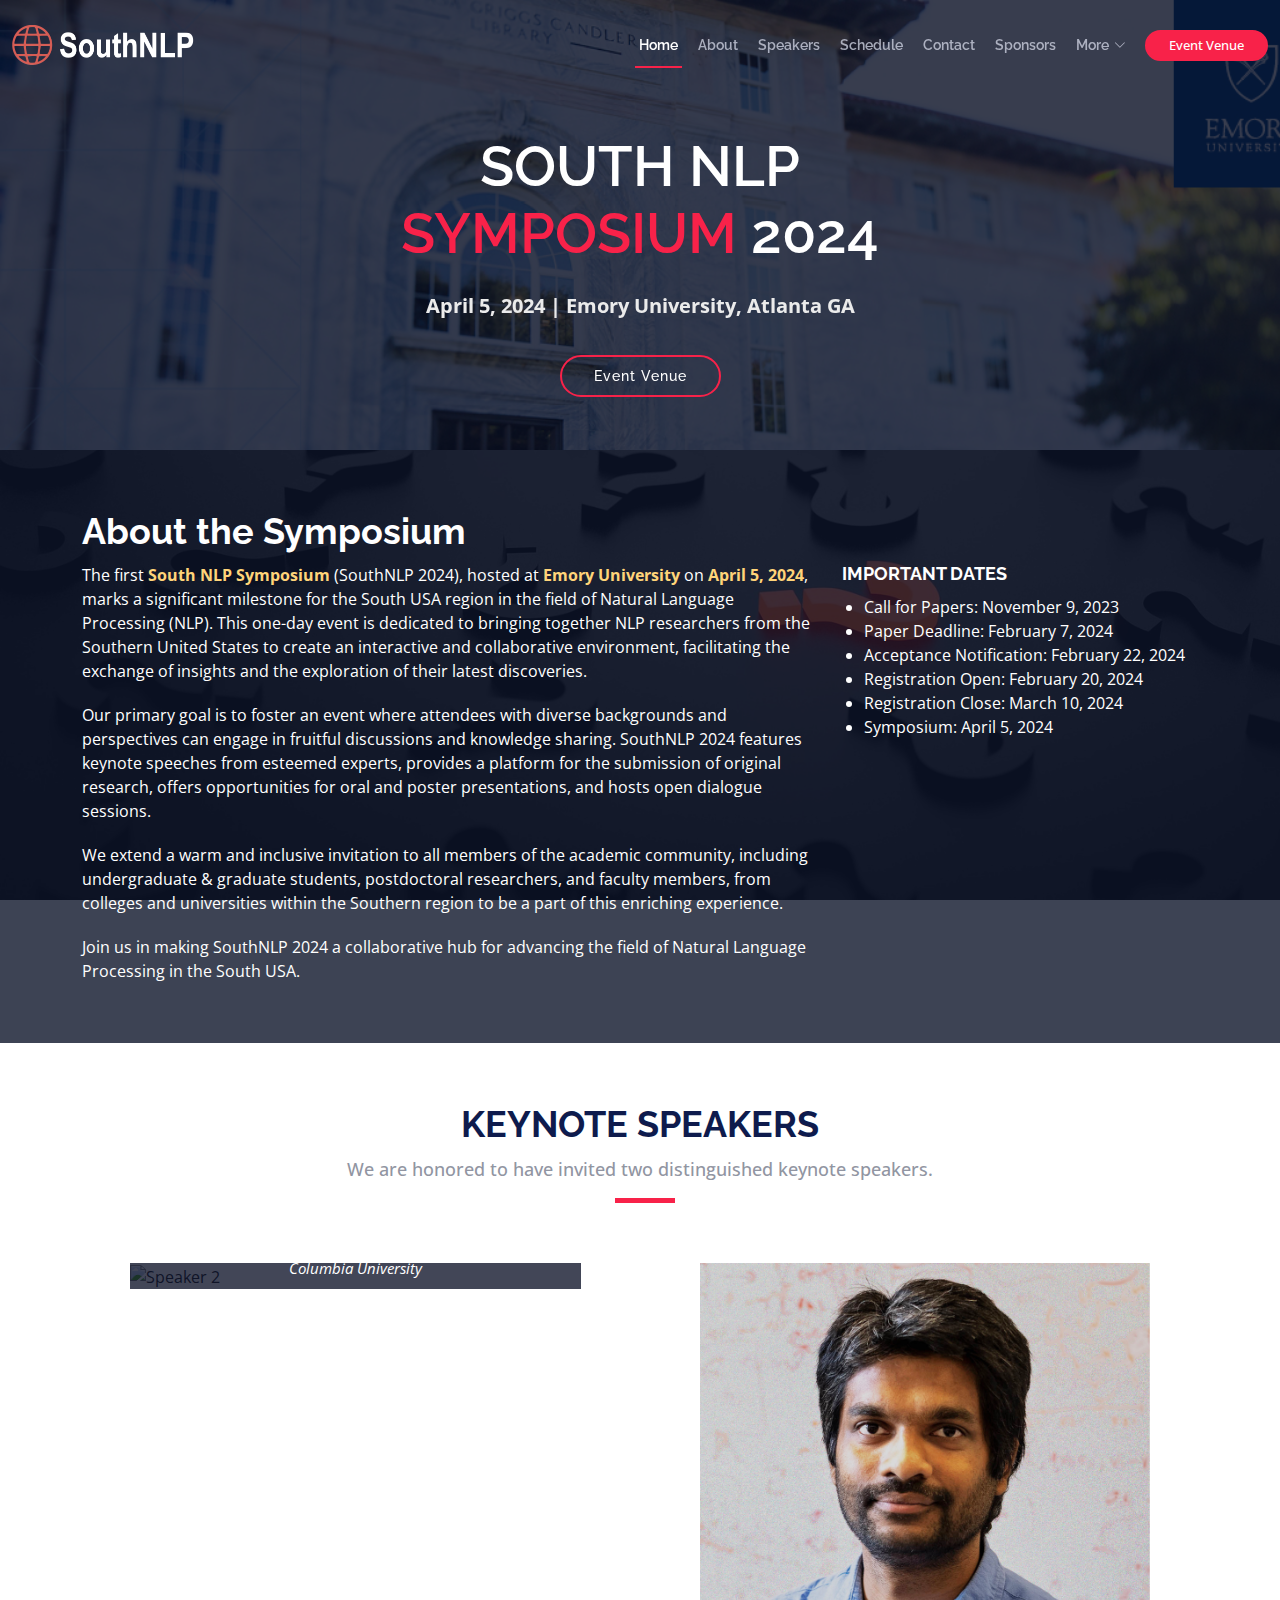
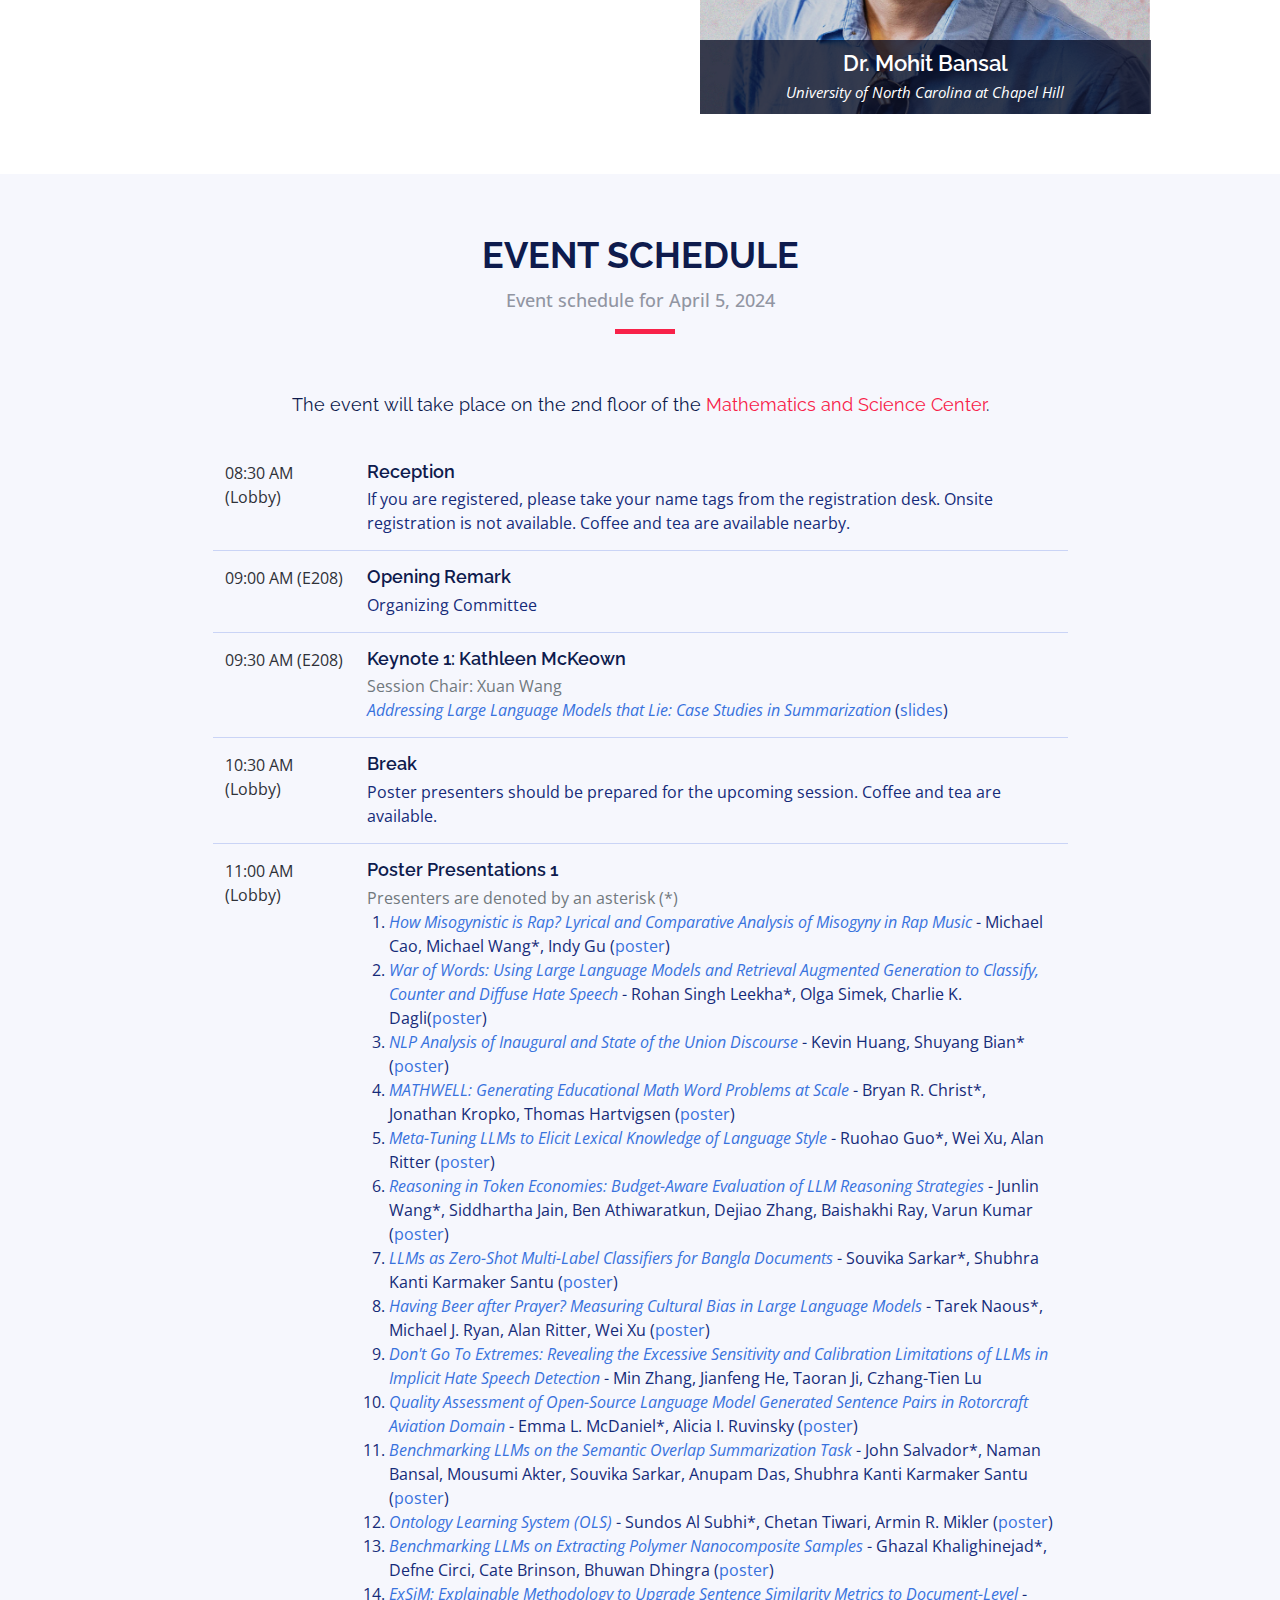
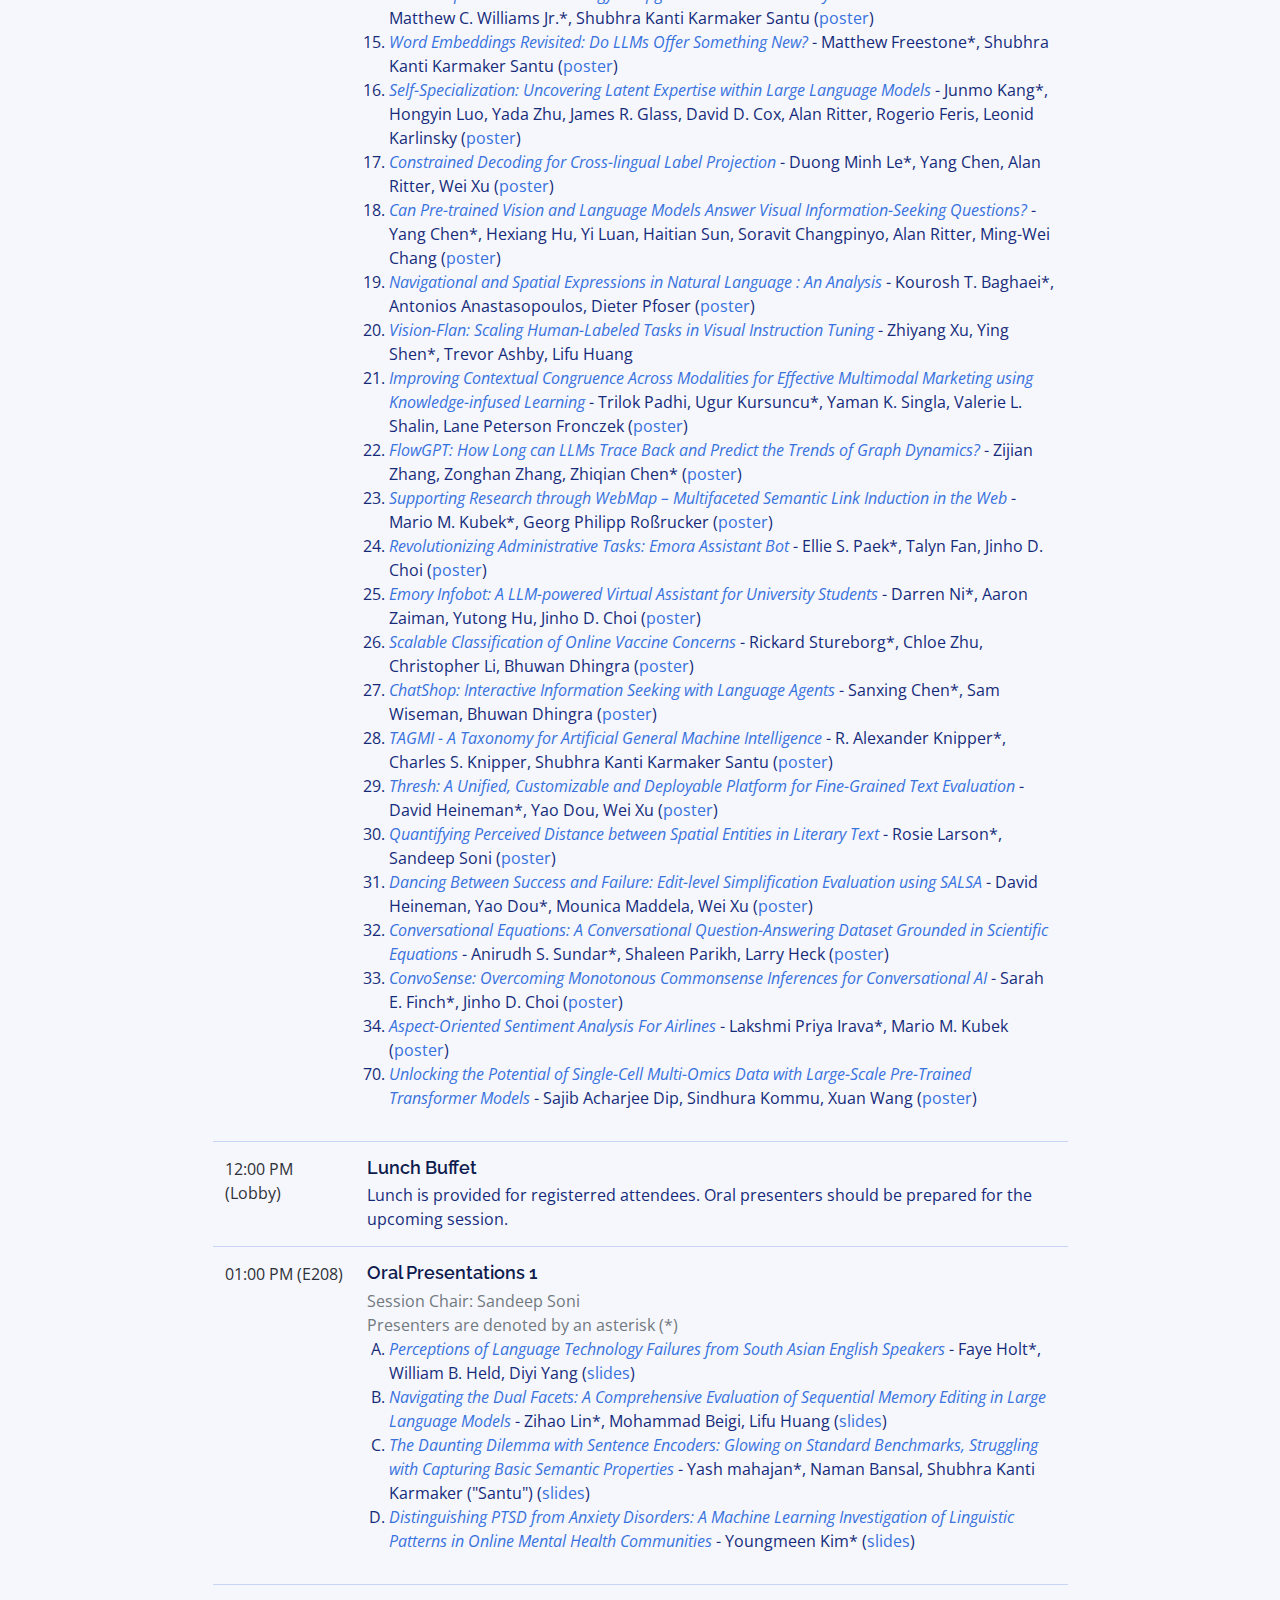
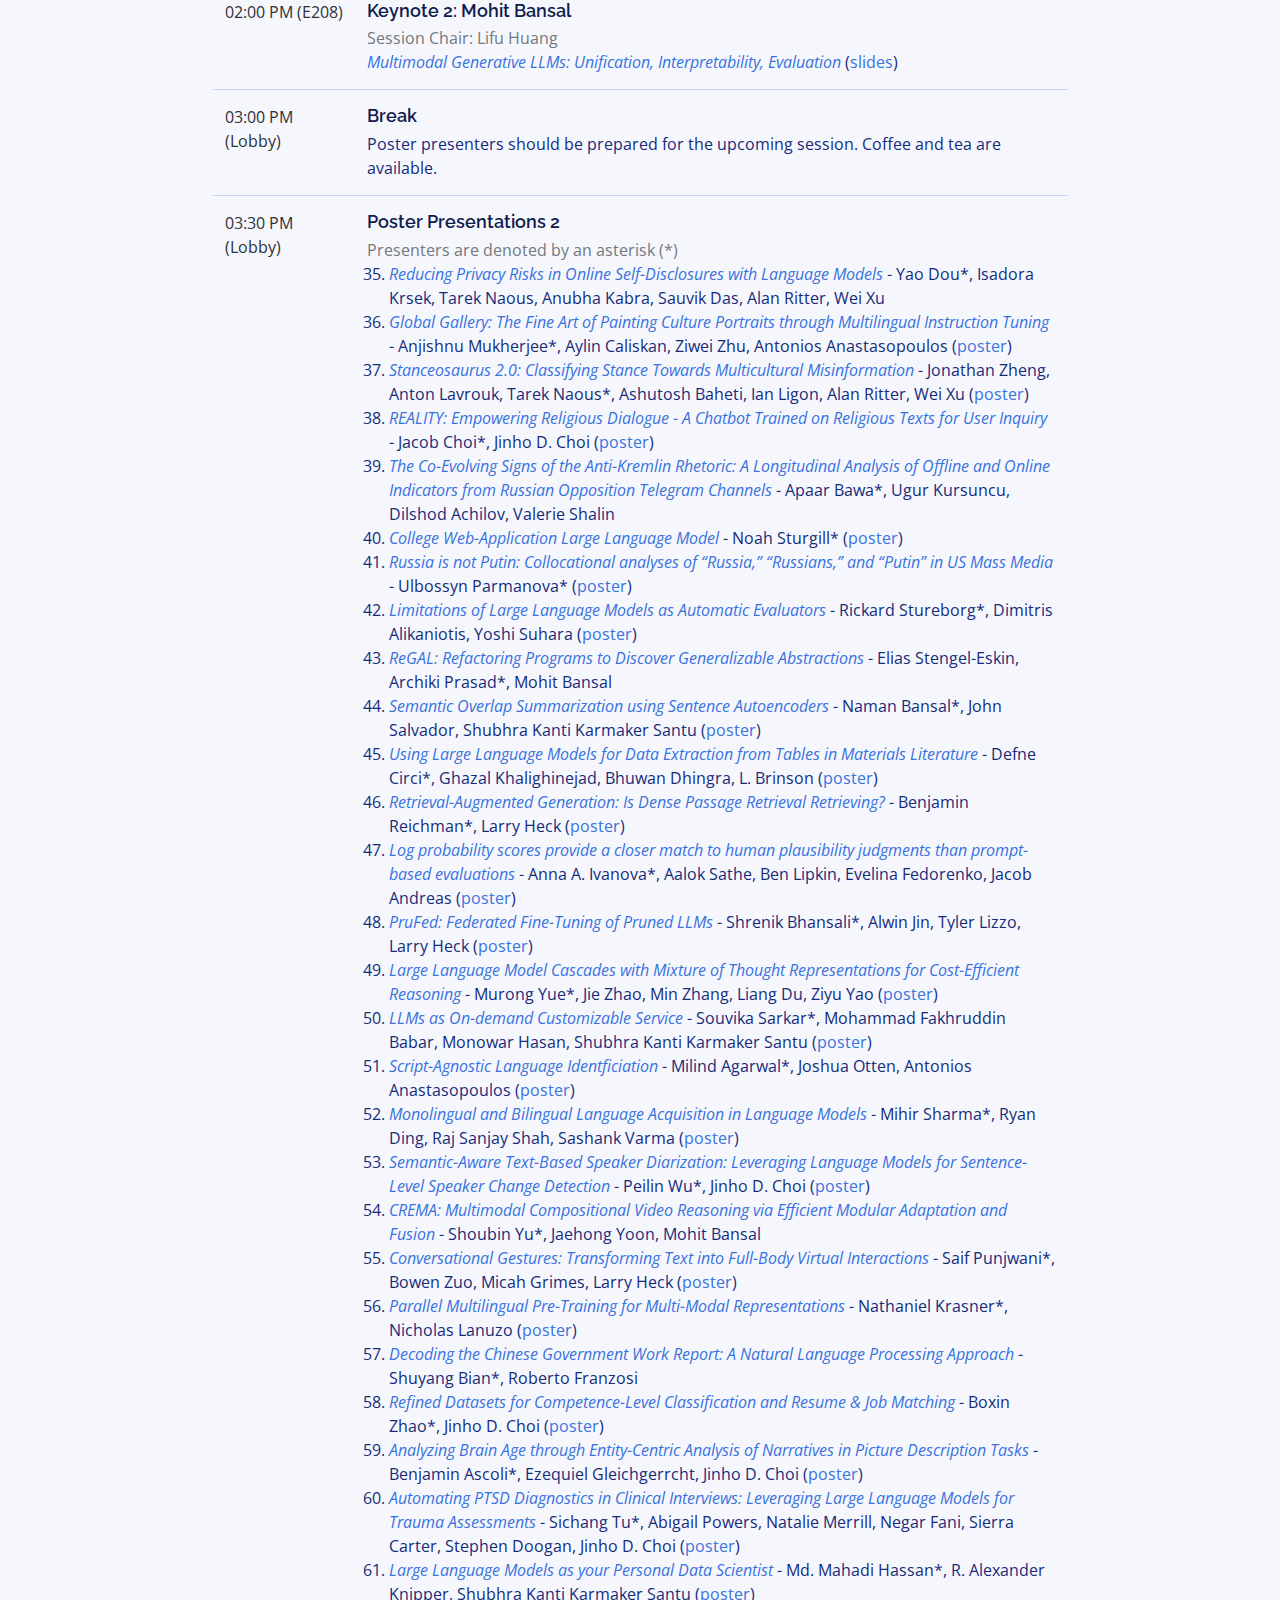
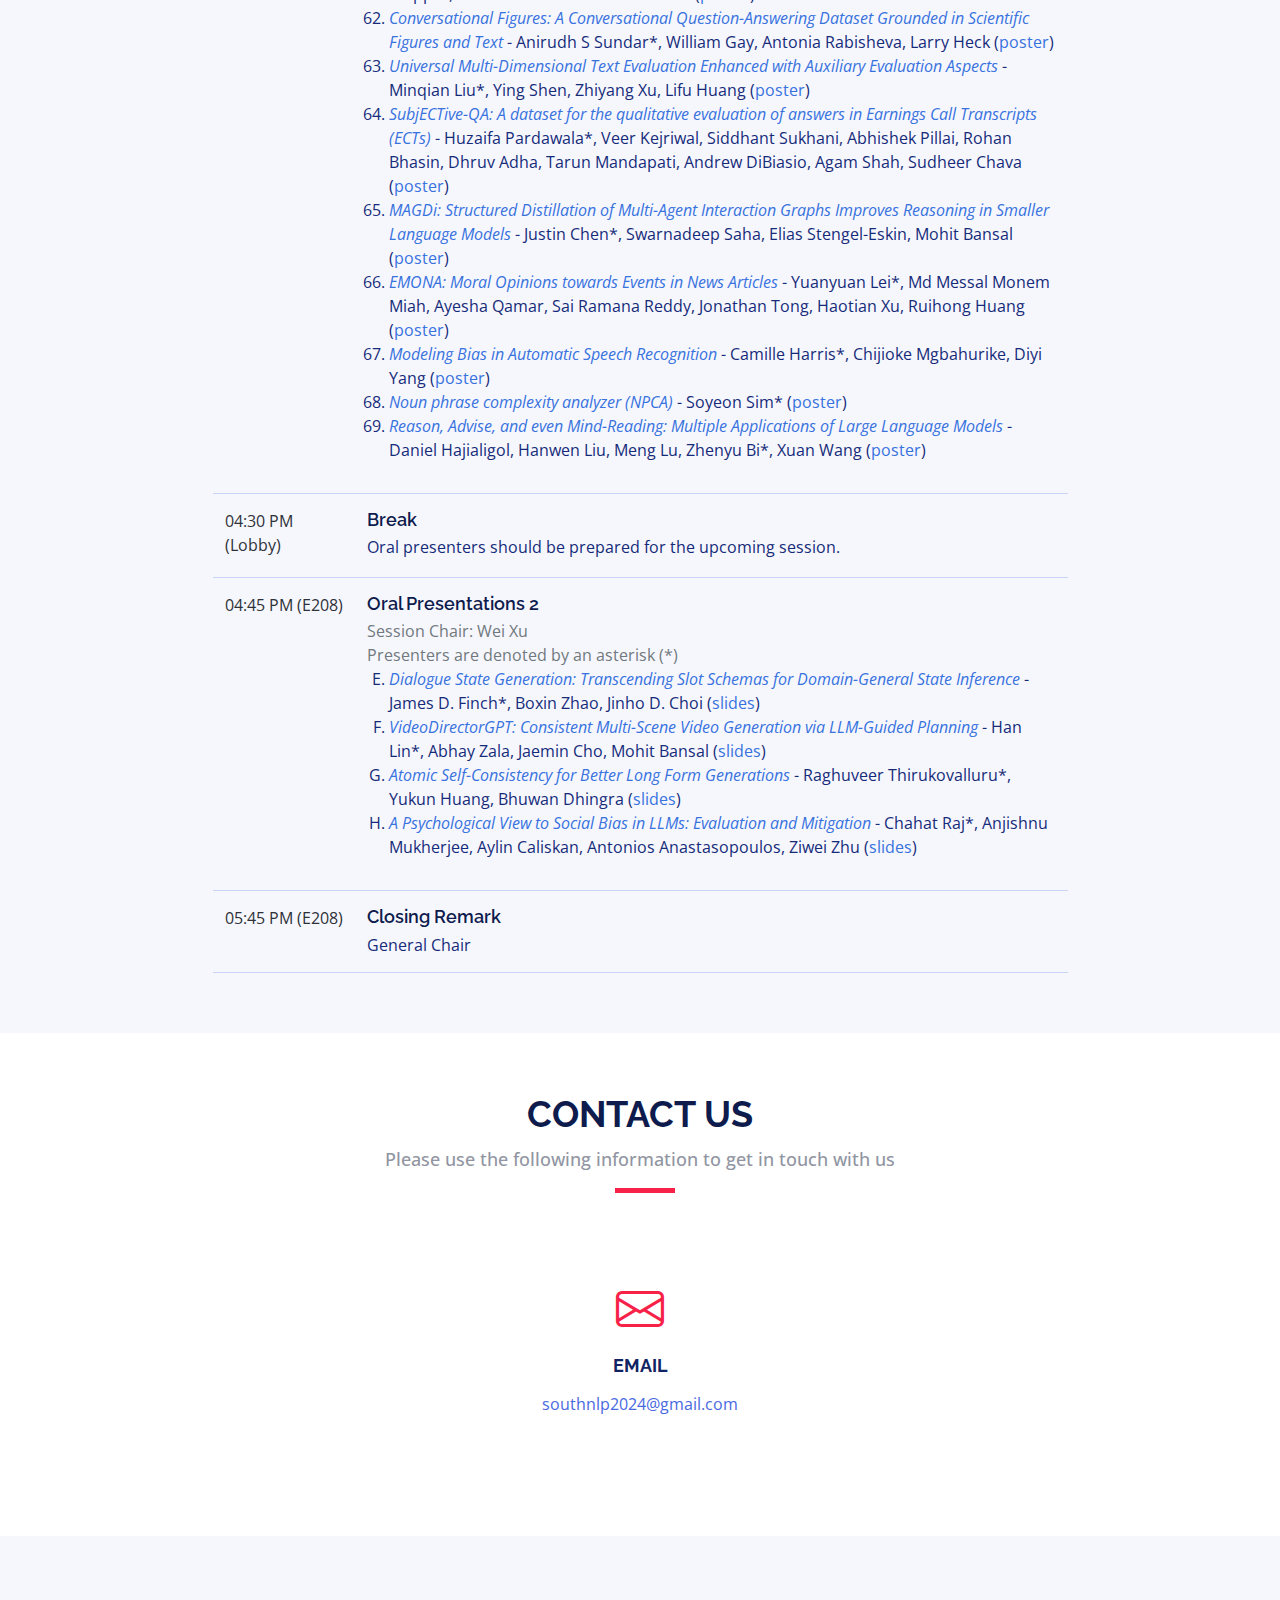
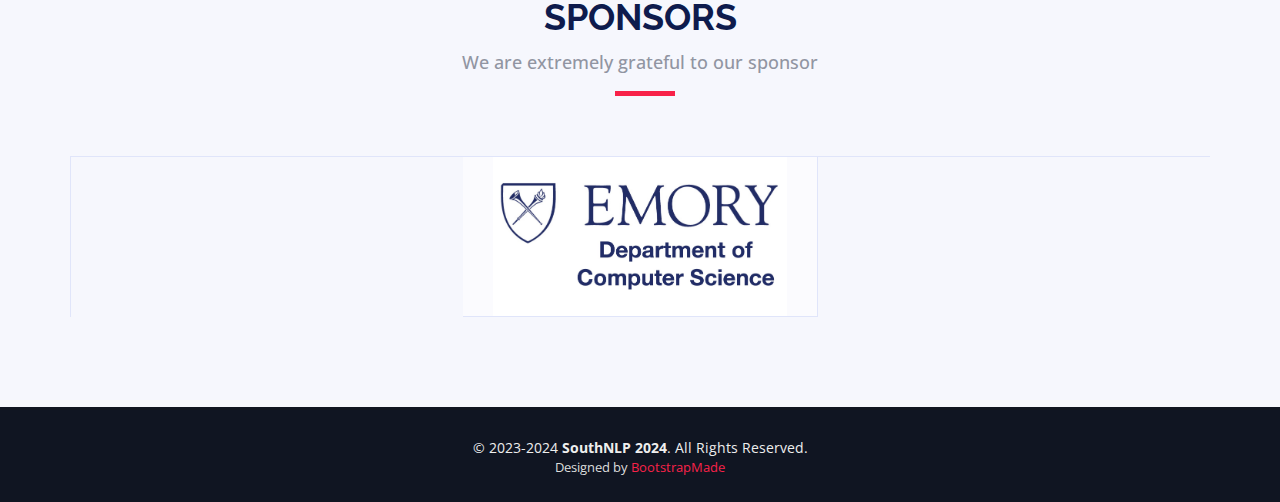
==== commit 48c334a6: "Add posters 69 and 70" ====
--- a/index.html
+++ b/index.html
@@ -200,7 +200,7 @@
               <div class="col-md-10">
                 <h4>Keynote 1: Kathleen McKeown</h4>
                 <p style="color: #71797E">Session Chair: Xuan Wang</p>
-                <p><a href="kathleen_mckeown.html"><i>Addressing Large Language Models that Lie: Case Studies in Summarization</i></a></p>
+                <p><a href="kathleen_mckeown.html"><i>Addressing Large Language Models that Lie: Case Studies in Summarization</i></a> (<a href="presentations/southnlp2024-keynote-mckeown.pdf" target="_blank">slides</a>)</p>
               </div>
             </div>
 
@@ -226,7 +226,7 @@
                   <li><a href="papers/southnlp2024-poster-06.pdf" target="_blank"><i>Reasoning in Token Economies: Budget-Aware Evaluation of LLM Reasoning Strategies</i></a> - Junlin Wang*, Siddhartha Jain, Ben Athiwaratkun, Dejiao Zhang, Baishakhi Ray, Varun Kumar (<a href="presentations/southnlp2024-poster-06.pdf" target="_blank">poster</a>)</li>
                   <li><a href="papers/southnlp2024-poster-07.pdf" target="_blank"><i>LLMs as Zero-Shot Multi-Label Classifiers for Bangla Documents</i></a> - Souvika Sarkar*, Shubhra Kanti Karmaker Santu (<a href="presentations/southnlp2024-Poster-07.pdf" target="_blank">poster</a>)</li>
                   <li><a href="papers/southnlp2024-poster-08.pdf" target="_blank"><i>Having Beer after Prayer? Measuring Cultural Bias in Large Language Models</i></a> - Tarek Naous*, Michael J. Ryan, Alan Ritter, Wei Xu (<a href="presentations/southnlp2024-poster-08.pdf" target="_blank">poster</a>)</li>
-                  <li><a href="papers/southnlp2024-poster-09.pdf" target="_blank"><i>Don't Go To Extremes: Revealing the Excessive Sensitivity and Calibration Limitations of LLMs in Implicit Hate Speech Detection</i></a> - Min Zhang, Jianfeng He, Taoran Ji, Czhang-Tien Lu (no show)</li>
+                  <li><a href="papers/southnlp2024-poster-09.pdf" target="_blank"><i>Don't Go To Extremes: Revealing the Excessive Sensitivity and Calibration Limitations of LLMs in Implicit Hate Speech Detection</i></a> - Min Zhang, Jianfeng He, Taoran Ji, Czhang-Tien Lu</li>
                   <li><a href="papers/southnlp2024-poster-10.pdf" target="_blank"><i>Quality Assessment of Open-Source Language Model Generated Sentence Pairs in Rotorcraft Aviation Domain</i></a> - Emma L. McDaniel*, Alicia I. Ruvinsky (<a href="presentations/southnlp2024-poster-10.pdf" target="_blank">poster</a>)</li>
                   <li><a href="papers/southnlp2024-poster-11.pdf" target="_blank"><i>Benchmarking LLMs on the Semantic Overlap Summarization Task</i></a> - John Salvador*, Naman Bansal, Mousumi Akter, Souvika Sarkar, Anupam Das, Shubhra Kanti Karmaker Santu (<a href="presentations/southnlp2024-poster-11.pdf" target="_blank">poster</a>)</li>
                   <li><a href="papers/southnlp2024-poster-12.pdf" target="_blank"><i>Ontology Learning System (OLS)</i></a> - Sundos Al Subhi*, Chetan Tiwari, Armin R. Mikler (<a href="presentations/southnlp2024-poster-12.pdf" target="_blank">poster</a>)</li>
@@ -238,7 +238,7 @@
                   <li><a href="papers/southnlp2024-poster-18.pdf" target="_blank"><i>Can Pre-trained Vision and Language Models Answer Visual Information-Seeking Questions?</i></a> - Yang Chen*, Hexiang Hu, Yi Luan, Haitian Sun, Soravit Changpinyo, Alan Ritter, Ming-Wei Chang (<a href="presentations/southnlp2024-poster-18.pdf" target="_blank">poster</a>)</li>
                   <li><a href="papers/southnlp2024-poster-19.pdf" target="_blank"><i>Navigational and Spatial Expressions in Natural Language : An Analysis</i></a> - Kourosh T. Baghaei*, Antonios Anastasopoulos, Dieter Pfoser (<a href="presentations/southnlp2024-poster-19.pdf" target="_blank">poster</a>)</li>
                   <li><a href="papers/southnlp2024-poster-20.pdf" target="_blank"><i>Vision-Flan: Scaling Human-Labeled Tasks in Visual Instruction Tuning</i></a> - Zhiyang Xu, Ying Shen*, Trevor Ashby, Lifu Huang</li>
-                  <li><a href="papers/southnlp2024-poster-21.pdf" target="_blank"><i>Improving Contextual Congruence Across Modalities for Effective Multimodal Marketing using Knowledge-infused Learning</i></a> - Trilok Padhi, Ugur Kursuncu*, Yaman K. Singla, Valerie L. Shalin, Lane Peterson Fronczek</li>
+                  <li><a href="papers/southnlp2024-poster-21.pdf" target="_blank"><i>Improving Contextual Congruence Across Modalities for Effective Multimodal Marketing using Knowledge-infused Learning</i></a> - Trilok Padhi, Ugur Kursuncu*, Yaman K. Singla, Valerie L. Shalin, Lane Peterson Fronczek (<a href="presentations/southnlp2024-poster-21.pdf" target="_blank">poster</a>)</li>
                   <li><a href="papers/southnlp2024-poster-22.pdf" target="_blank"><i>FlowGPT: How Long can LLMs Trace Back and Predict the Trends of Graph Dynamics?</i></a> - Zijian Zhang, Zonghan Zhang, Zhiqian Chen* (<a href="presentations/southnlp2024-poster-22.pdf" target="_blank">poster</a>)</li>
                   <li><a href="papers/southnlp2024-poster-23.pdf" target="_blank"><i>Supporting Research through WebMap – Multifaceted Semantic Link Induction in the Web</i></a> - Mario M. Kubek*, Georg Philipp Roßrucker (<a href="presentations/southnlp2024-poster-23.pdf" target="_blank">poster</a>)</li>
                   <li><a href="papers/southnlp2024-poster-24.pdf" target="_blank"><i>Revolutionizing Administrative Tasks: Emora Assistant Bot</i></a> - Ellie S. Paek*, Talyn Fan, Jinho D. Choi (<a href="presentations/southnlp2024-poster-24.pdf" target="_blank">poster</a>)</li>
@@ -252,6 +252,7 @@
                   <li><a href="papers/southnlp2024-poster-32.pdf" target="_blank"><i>Conversational Equations: A Conversational Question-Answering Dataset Grounded in Scientific Equations</i></a> - Anirudh S. Sundar*, Shaleen Parikh, Larry Heck (<a href="presentations/southnlp2024-poster-32.pdf" target="_blank">poster</a>)</li>
                   <li><a href="papers/southnlp2024-poster-33.pdf" target="_blank"><i>ConvoSense: Overcoming Monotonous Commonsense Inferences for Conversational AI</i></a> - Sarah E. Finch*, Jinho D. Choi (<a href="presentations/southnlp2024-poster-33.pdf" target="_blank">poster</a>)</li>
                   <li><a href="papers/southnlp2024-poster-34.pdf" target="_blank"><i>Aspect-Oriented Sentiment Analysis For Airlines</i></a> - Lakshmi Priya Irava*, Mario M. Kubek (<a href="presentations/southnlp2024-poster-34.pdf" target="_blank">poster</a>)</li>
+                  <li value="70"><a href="papers/southnlp2024-poster-70.pdf" target="_blank"><i>Unlocking the Potential of Single-Cell Multi-Omics Data with Large-Scale Pre-Trained Transformer Models</i></a> - Sajib Acharjee Dip, Sindhura Kommu, Xuan Wang (<a href="presentations/southnlp2024-poster-70.pdf" target="_blank">poster</a>)</li>
                 </ol>
               </div>
             </div>
@@ -283,7 +284,7 @@
               <div class="col-md-10">
                 <h4>Keynote 2: Mohit Bansal</h4>
                 <p style="color: #71797E">Session Chair: Lifu Huang</p>
-                <p><a href="mohit_bansal.html"><i>Multimodal Generative LLMs: Unification, Interpretability, Evaluation</i></a></p>
+                <p><a href="mohit_bansal.html"><i>Multimodal Generative LLMs: Unification, Interpretability, Evaluation</i></a> (<a href="presentations/southnlp2024-keynote-bansal.pdf" target="_blank">slides</a>)</p>
               </div>
             </div>
 
@@ -321,7 +322,7 @@
                   <li><a href="papers/southnlp2024-poster-52.pdf" target="_blank"><i>Monolingual and Bilingual Language Acquisition in Language Models</i></a> - Mihir Sharma*, Ryan Ding, Raj Sanjay Shah, Sashank Varma (<a href="presentations/southnlp2024-poster-52.pdf" target="_blank">poster</a>)</li>
                   <li><a href="papers/southnlp2024-poster-53.pdf" target="_blank"><i>Semantic-Aware Text-Based Speaker Diarization: Leveraging Language Models for Sentence-Level Speaker Change Detection</i></a> - Peilin Wu*, Jinho D. Choi (<a href="presentations/southnlp2024-poster-53.pdf" target="_blank">poster</a>)</li>
                   <li><a href="papers/southnlp2024-poster-54.pdf" target="_blank"><i>CREMA: Multimodal Compositional Video Reasoning via Efficient Modular Adaptation and Fusion</i></a> - Shoubin Yu*, Jaehong Yoon, Mohit Bansal</li>
-                  <li><a href="papers/southnlp2024-poster-55.pdf" target="_blank"><i>Conversational Gestures: Transforming Text into Full-Body Virtual Interactions</i></a> - Saif Punjwani*, Bowen Zuo, Micah Grimes, Larry Heck</li>
+                  <li><a href="papers/southnlp2024-poster-55.pdf" target="_blank"><i>Conversational Gestures: Transforming Text into Full-Body Virtual Interactions</i></a> - Saif Punjwani*, Bowen Zuo, Micah Grimes, Larry Heck (<a href="presentations/southnlp2024-poster-55.pdf" target="_blank">poster</a>)</li>
                   <li><a href="papers/southnlp2024-poster-56.pdf" target="_blank"><i>Parallel Multilingual Pre-Training for Multi-Modal Representations</i></a> - Nathaniel Krasner*, Nicholas Lanuzo (<a href="presentations/southnlp2024-poster-56.pdf" target="_blank">poster</a>)</li>
                   <li><a href="papers/southnlp2024-poster-57.pdf" target="_blank"><i>Decoding the Chinese Government Work Report: A Natural Language Processing Approach</i></a> - Shuyang Bian*, Roberto Franzosi</li>
                   <li><a href="papers/southnlp2024-poster-58.pdf" target="_blank"><i>Refined Datasets for Competence-Level Classification and Resume & Job Matching</i></a> - Boxin Zhao*, Jinho D. Choi (<a href="presentations/southnlp2024-poster-58.pdf" target="_blank">poster</a>)</li>
@@ -335,6 +336,7 @@
                   <li><a href="papers/southnlp2024-poster-66.pdf" target="_blank"><i>EMONA: Moral Opinions towards Events in News Articles</i></a> - Yuanyuan Lei*, Md Messal Monem Miah, Ayesha Qamar, Sai Ramana Reddy, Jonathan Tong, Haotian Xu, Ruihong Huang (<a href="presentations/southnlp2024-poster-66.pdf" target="_blank">poster</a>)</li>
                   <li><a href="papers/southnlp2024-poster-67.pdf" target="_blank"><i>Modeling Bias in Automatic Speech Recognition</i></a> - Camille Harris*, Chijioke Mgbahurike, Diyi Yang (<a href="presentations/southnlp2024-poster-67.pdf" target="_blank">poster</a>)</li>
                   <li><a href="papers/southnlp2024-poster-68.pdf" target="_blank"><i>Noun phrase complexity analyzer (NPCA)</i></a> - Soyeon Sim* (<a href="presentations/southnlp2024-poster-68.pdf" target="_blank">poster</a>)</li>
+                  <li><a href="papers/southnlp2024-poster-69.pdf" target="_blank"><i>Reason, Advise, and even Mind-Reading: Multiple Applications of Large Language Models</i></a> - Daniel Hajialigol, Hanwen Liu, Meng Lu, Zhenyu Bi*, Xuan Wang (<a href="presentations/southnlp2024-poster-69.pdf" target="_blank">poster</a>)</li>
                 </ol>
               </div>
             </div>
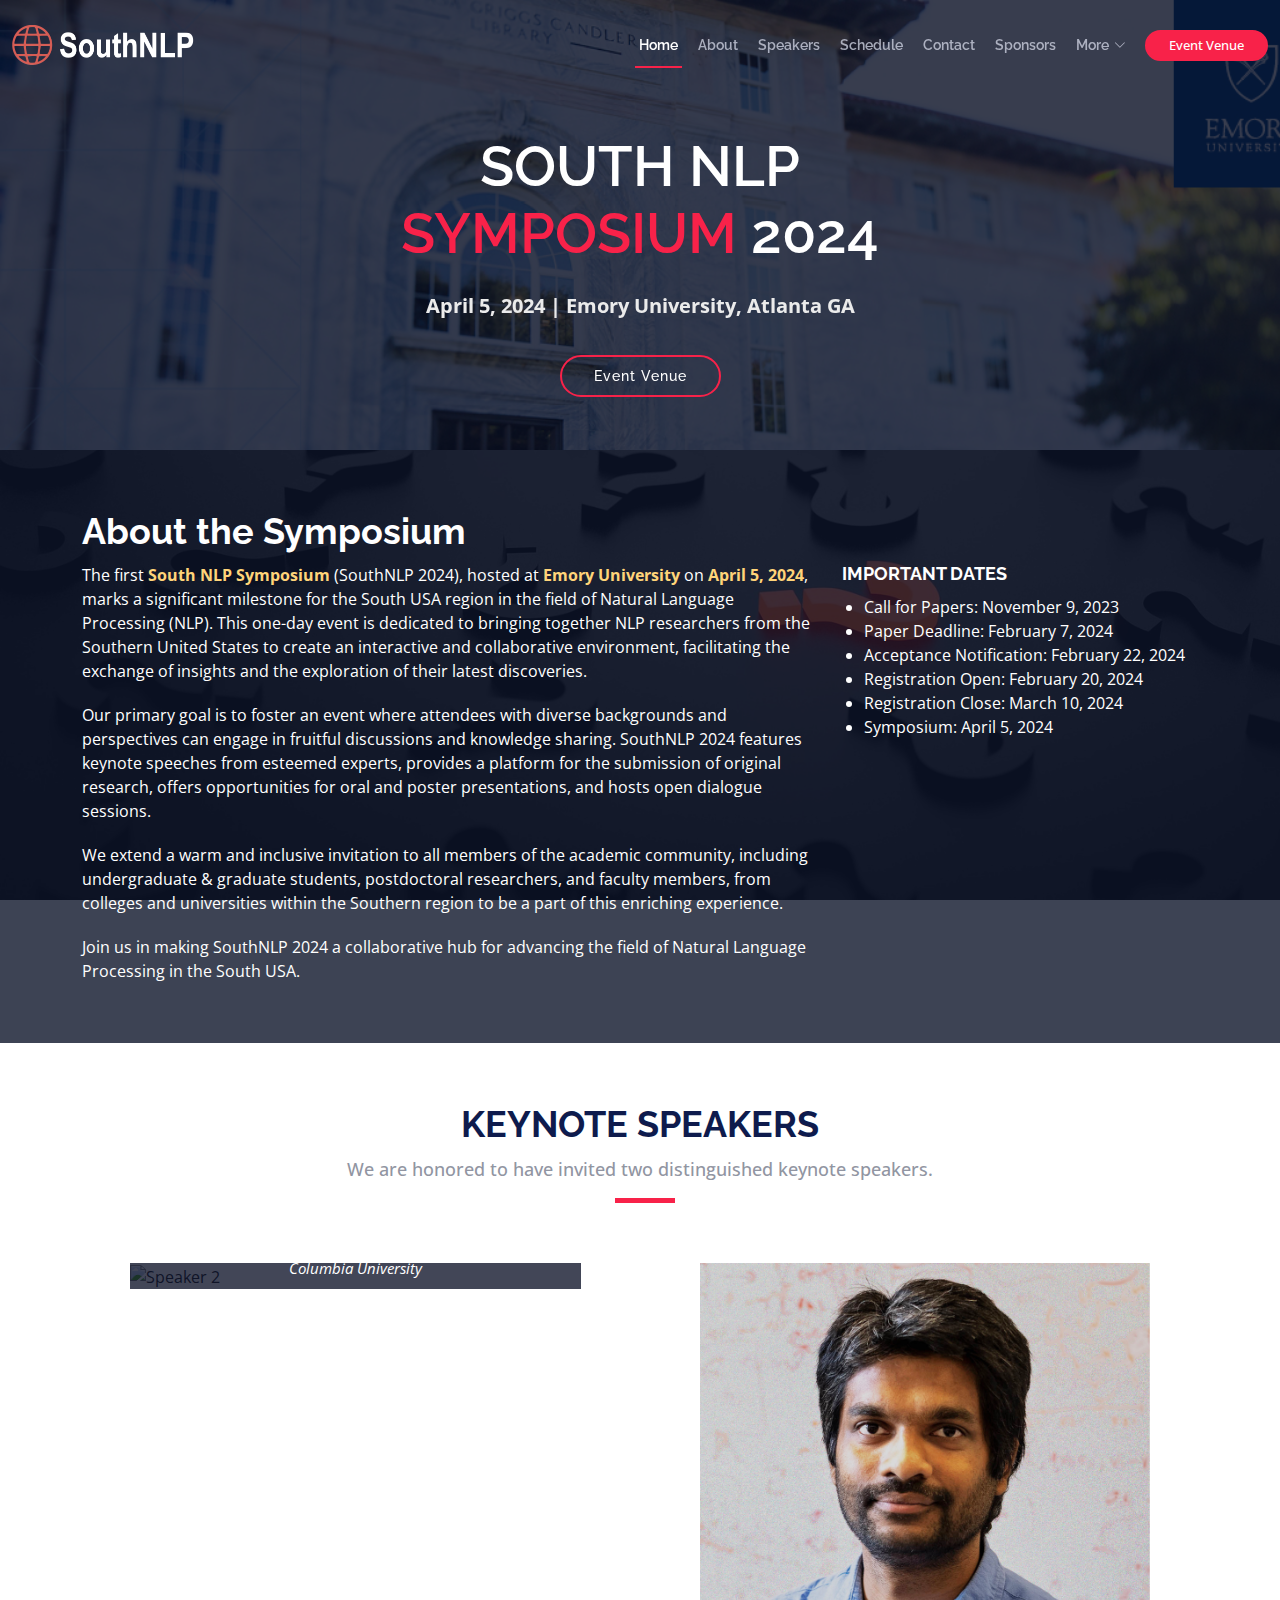
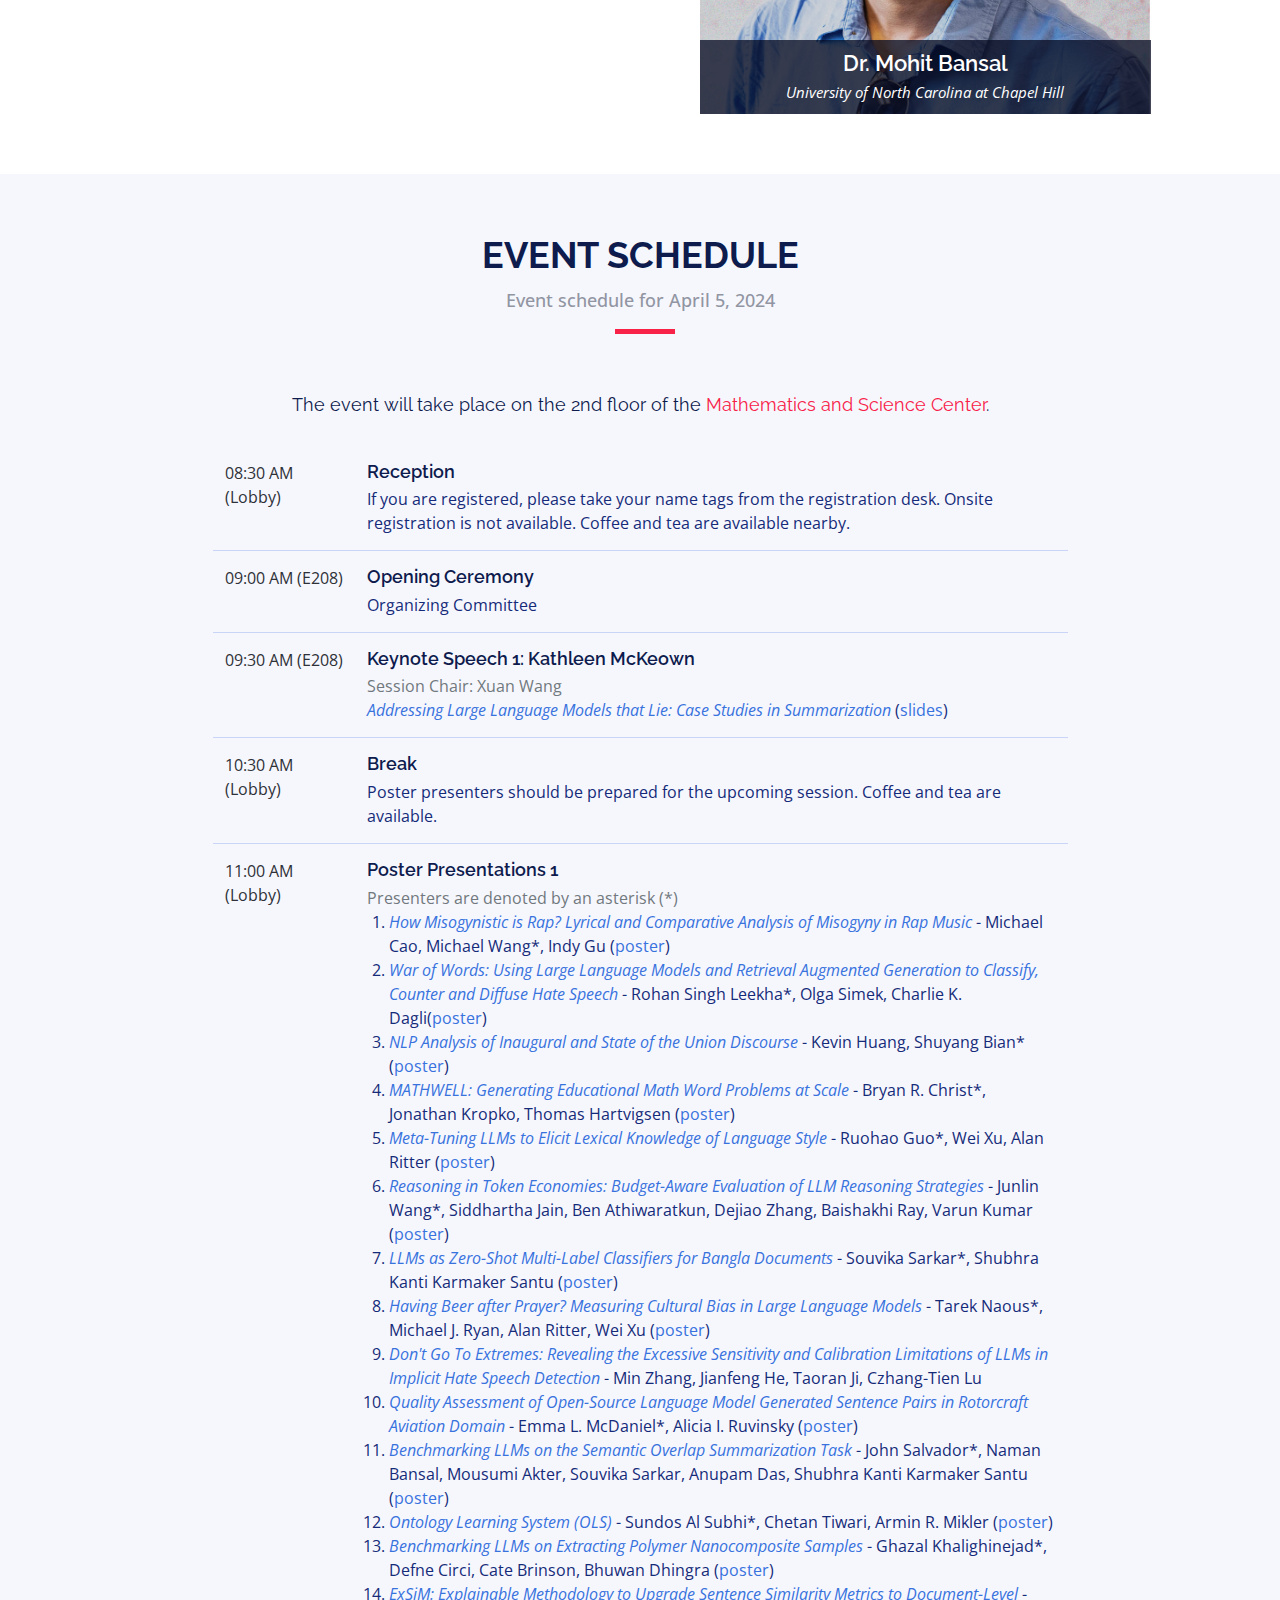
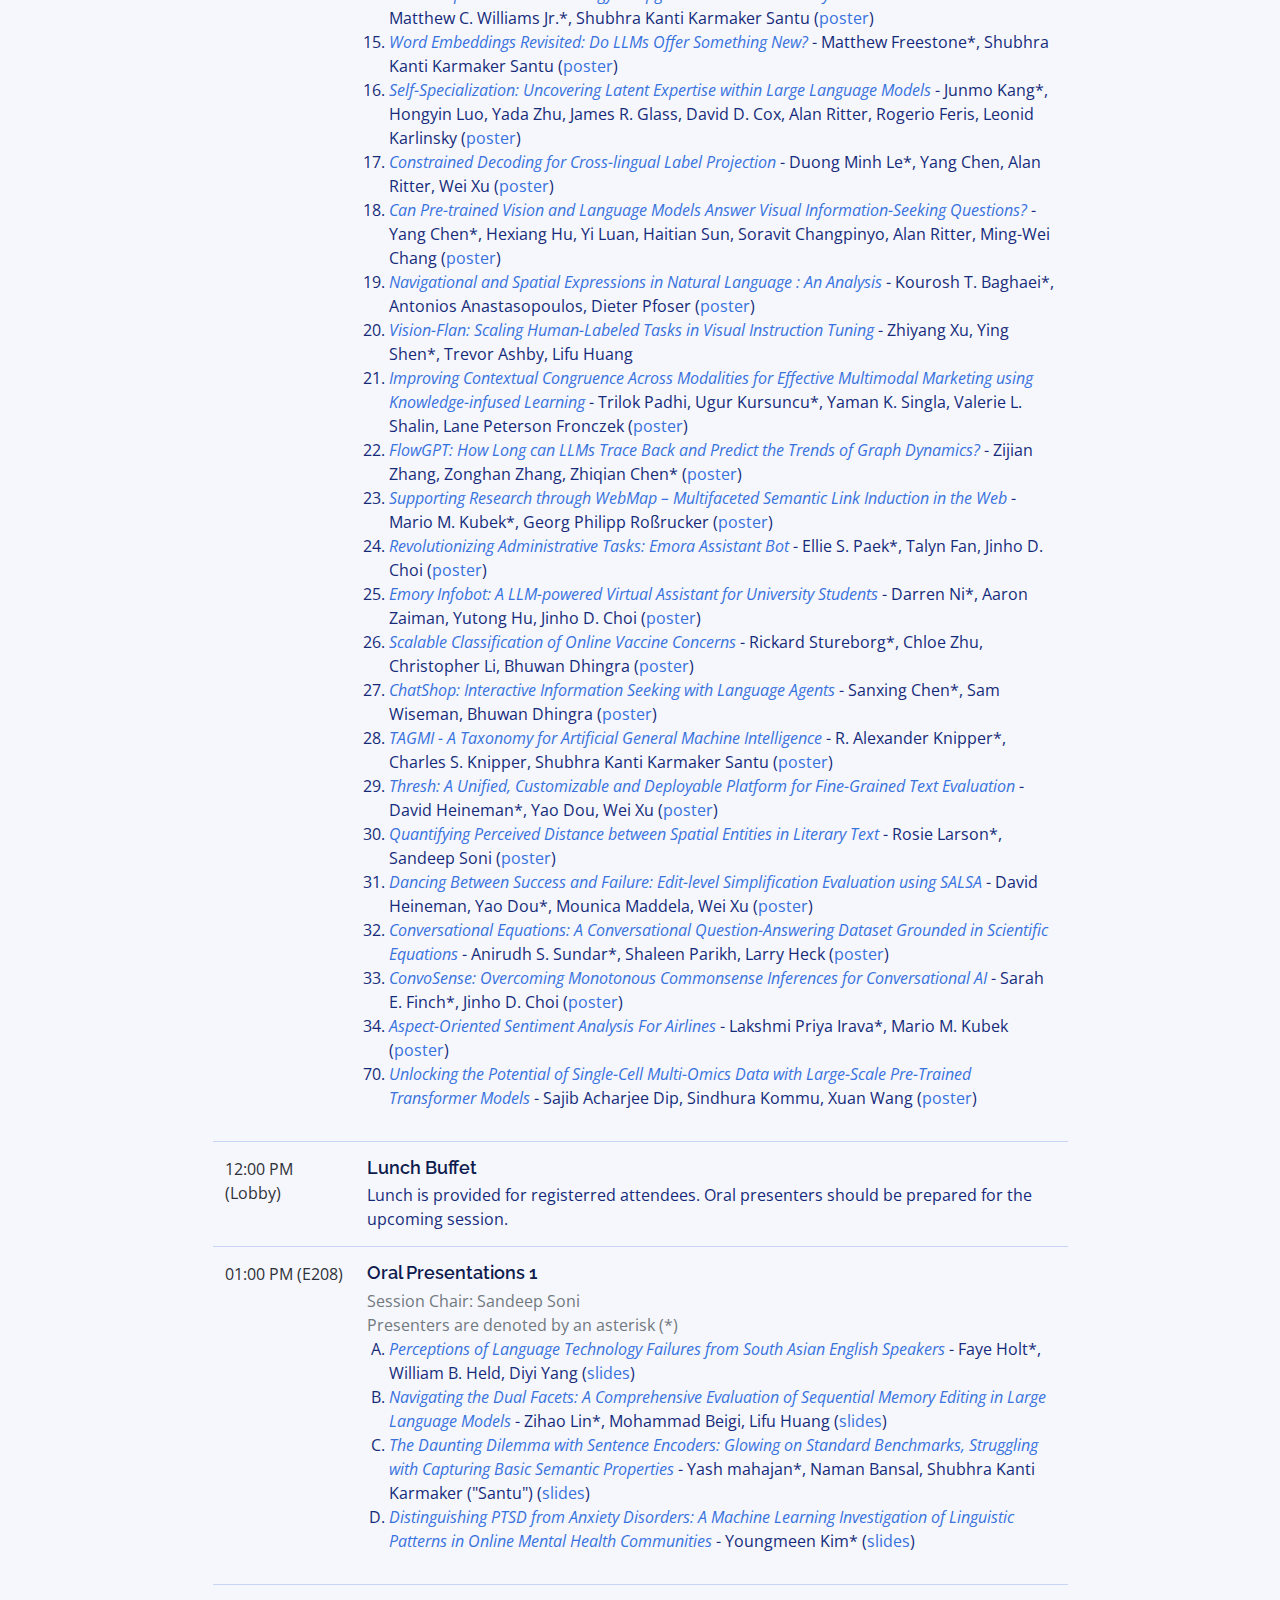
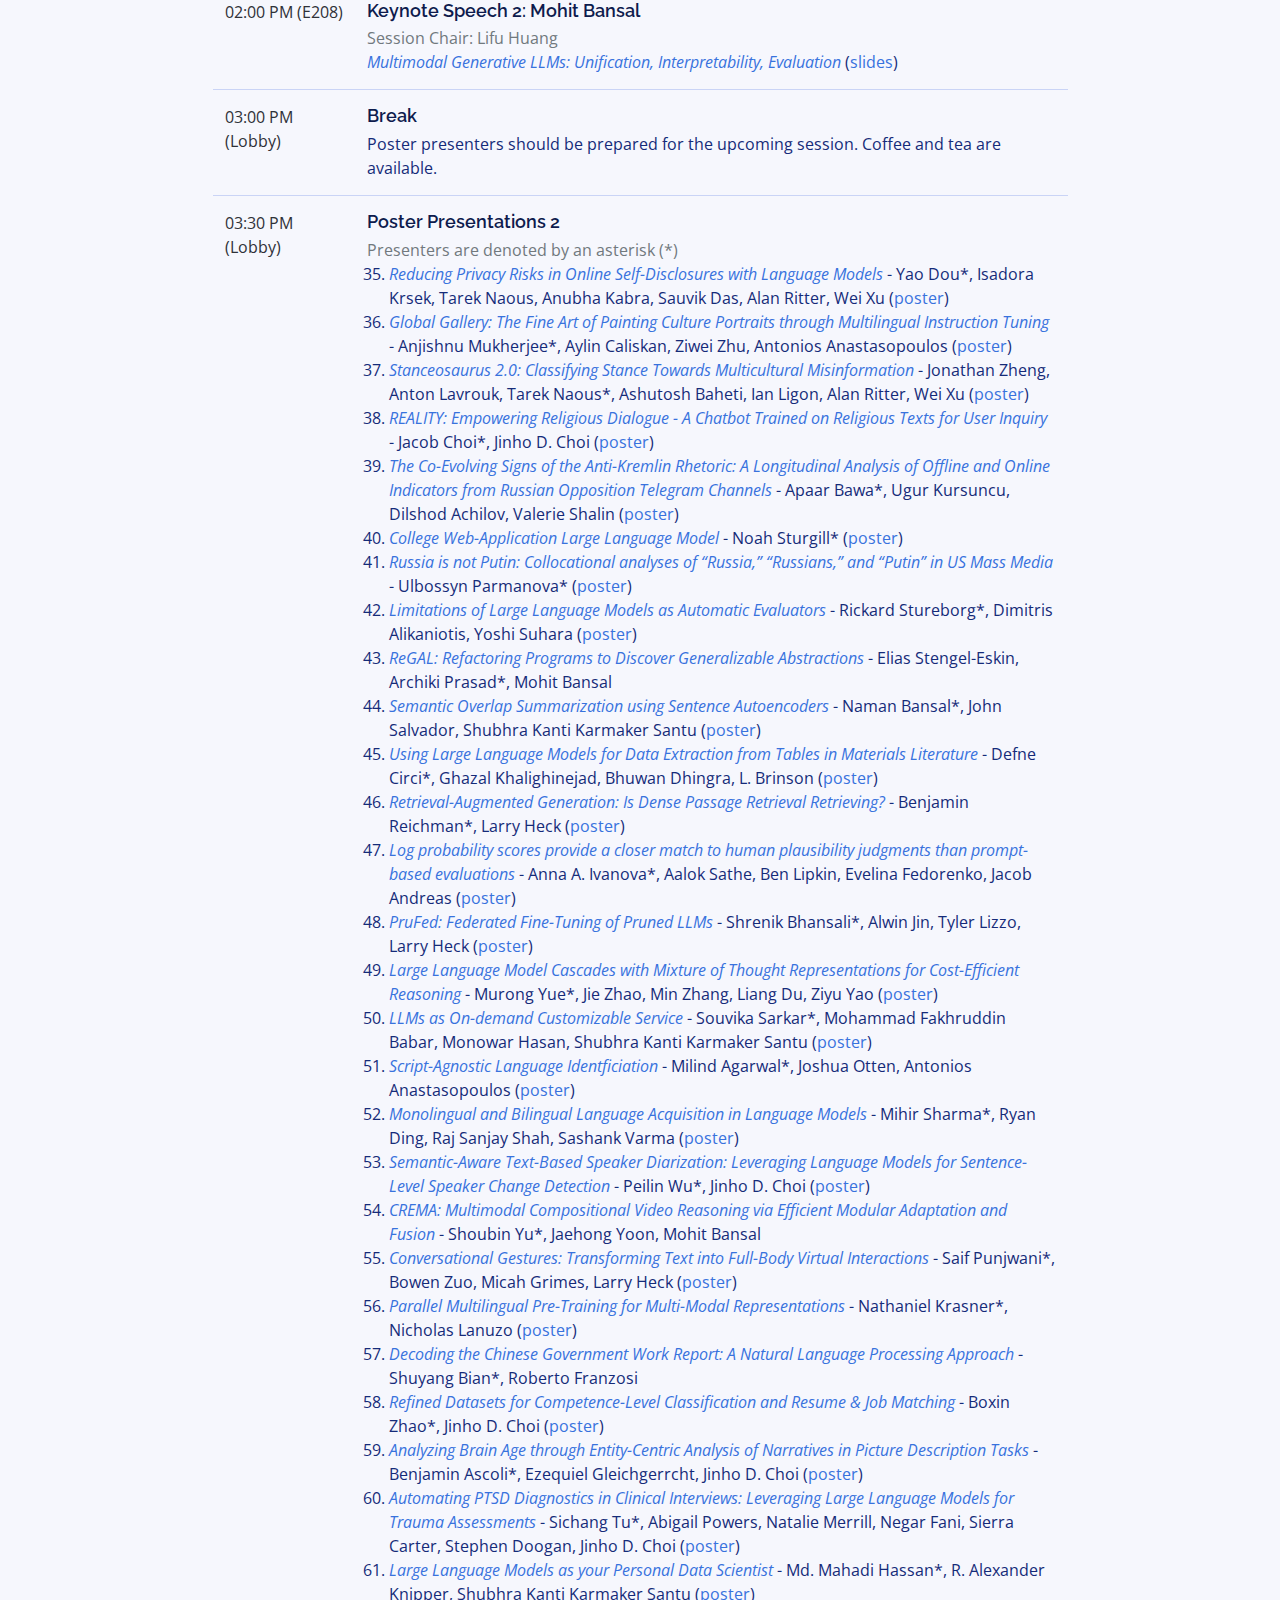
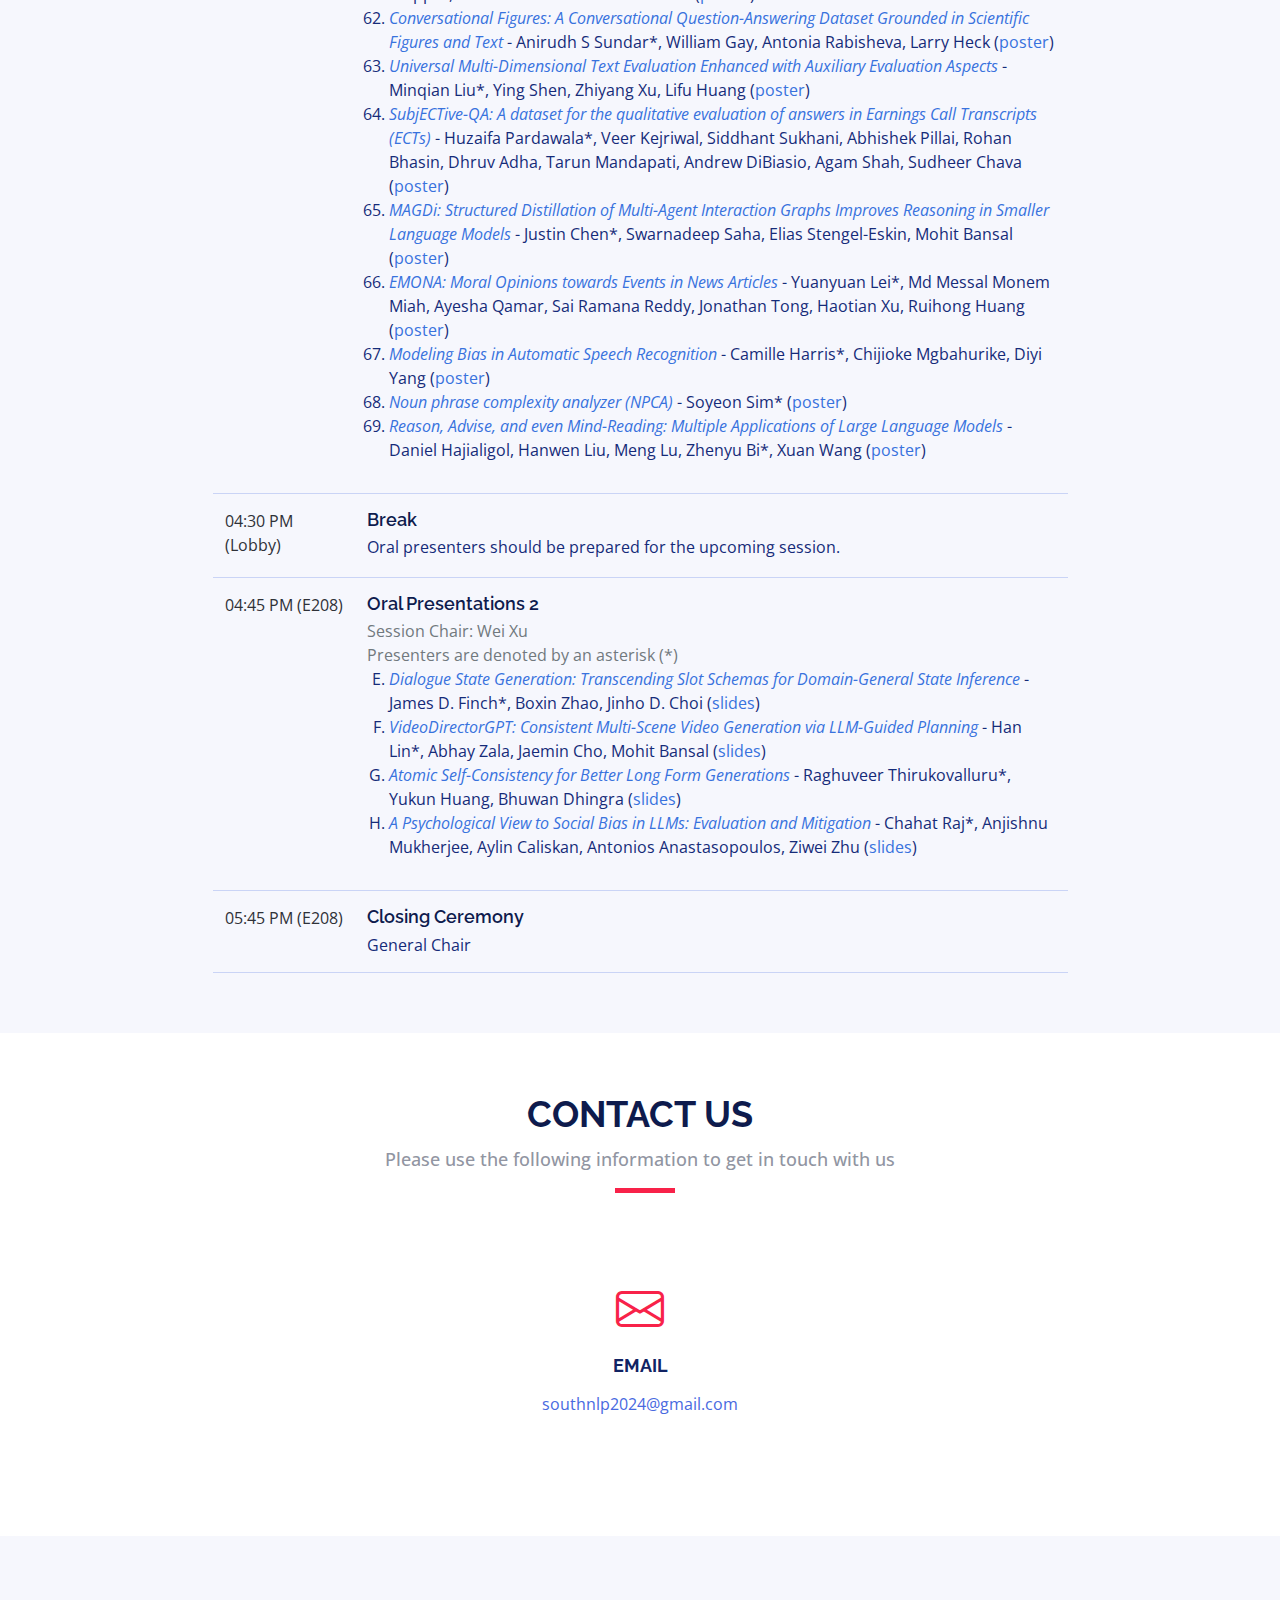
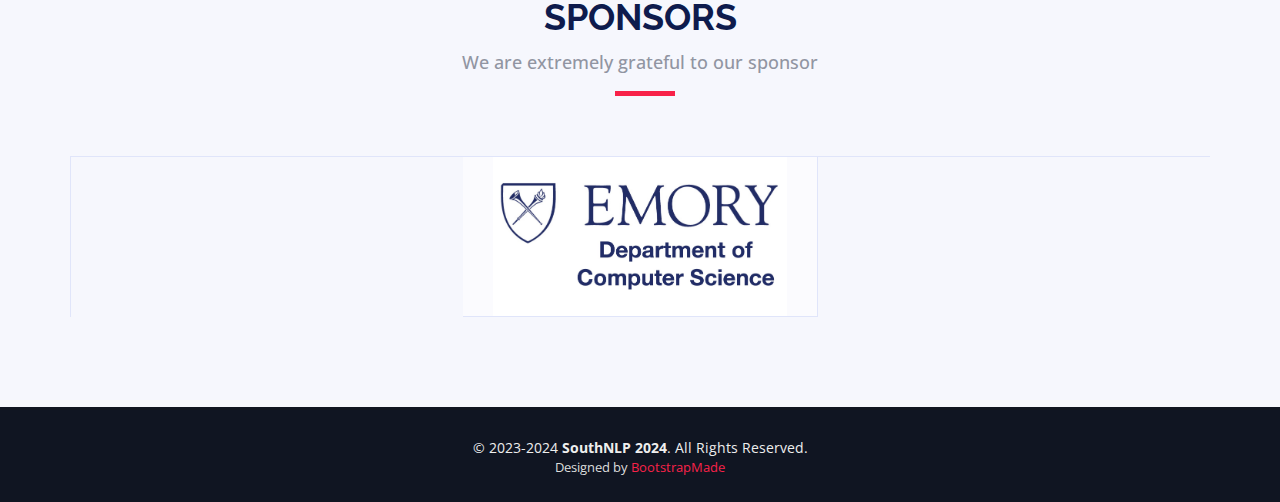
==== commit a5e019ca: "Add poster-39" ====
--- a/index.html
+++ b/index.html
@@ -190,7 +190,7 @@
             <div class="row schedule-item">
               <div class="col-md-2"><time>09:00 AM (E208)</time></div>
               <div class="col-md-10">
-                <h4>Opening Remark</h4>
+                <h4>Opening Ceremony</h4>
                 <p>Organizing Committee</p>
               </div>
             </div>
@@ -198,7 +198,7 @@
             <div class="row schedule-item">
               <div class="col-md-2"><time>09:30 AM (E208)</time></div>
               <div class="col-md-10">
-                <h4>Keynote 1: Kathleen McKeown</h4>
+                <h4>Keynote Speech 1: Kathleen McKeown</h4>
                 <p style="color: #71797E">Session Chair: Xuan Wang</p>
                 <p><a href="kathleen_mckeown.html"><i>Addressing Large Language Models that Lie: Case Studies in Summarization</i></a> (<a href="presentations/southnlp2024-keynote-mckeown.pdf" target="_blank">slides</a>)</p>
               </div>
@@ -282,7 +282,7 @@
             <div class="row schedule-item">
               <div class="col-md-2"><time>02:00 PM (E208)</time></div>
               <div class="col-md-10">
-                <h4>Keynote 2: Mohit Bansal</h4>
+                <h4>Keynote Speech 2: Mohit Bansal</h4>
                 <p style="color: #71797E">Session Chair: Lifu Huang</p>
                 <p><a href="mohit_bansal.html"><i>Multimodal Generative LLMs: Unification, Interpretability, Evaluation</i></a> (<a href="presentations/southnlp2024-keynote-bansal.pdf" target="_blank">slides</a>)</p>
               </div>
@@ -302,11 +302,11 @@
                 <h4>Poster Presentations 2</h4>
                 <p style="color: #71797E">Presenters are denoted by an asterisk (*)</p>
                 <ol start="35" style="color: #152b79; font-size: 16px; margin-left: -10px;">
-                  <li><a href="papers/southnlp2024-poster-35.pdf" target="_blank"><i>Reducing Privacy Risks in Online Self-Disclosures with Language Models</i></a> - Yao Dou*, Isadora Krsek, Tarek Naous, Anubha Kabra, Sauvik Das, Alan Ritter, Wei Xu</li>
+                  <li><a href="papers/southnlp2024-poster-35.pdf" target="_blank"><i>Reducing Privacy Risks in Online Self-Disclosures with Language Models</i></a> - Yao Dou*, Isadora Krsek, Tarek Naous, Anubha Kabra, Sauvik Das, Alan Ritter, Wei Xu (<a href="presentations/southnlp2024-poster-35.pdf" target="_blank">poster</a>)</li>
                   <li><a href="papers/southnlp2024-poster-36.pdf" target="_blank"><i>Global Gallery: The Fine Art of Painting Culture Portraits through Multilingual Instruction Tuning</i></a> - Anjishnu Mukherjee*, Aylin Caliskan, Ziwei Zhu, Antonios Anastasopoulos (<a href="presentations/southnlp2024-poster-36.pdf" target="_blank">poster</a>)</li>
                   <li><a href="papers/southnlp2024-poster-37.pdf" target="_blank"><i>Stanceosaurus 2.0: Classifying Stance Towards Multicultural Misinformation</i></a> - Jonathan Zheng, Anton Lavrouk, Tarek Naous*, Ashutosh Baheti, Ian Ligon, Alan Ritter, Wei Xu (<a href="presentations/southnlp2024-poster-37.pdf" target="_blank">poster</a>)</li>
                   <li><a href="papers/southnlp2024-poster-38.pdf" target="_blank"><i>REALITY: Empowering Religious Dialogue - A Chatbot Trained on Religious Texts for User Inquiry</i></a> - Jacob Choi*, Jinho D. Choi (<a href="presentations/southnlp2024-poster-38.pdf" target="_blank">poster</a>)</li>
-                  <li><a href="papers/southnlp2024-poster-39.pdf" target="_blank"><i>The Co-Evolving Signs of the Anti-Kremlin Rhetoric: A Longitudinal Analysis of Offline and Online Indicators from Russian Opposition Telegram Channels</i></a> - Apaar Bawa*, Ugur Kursuncu, Dilshod Achilov, Valerie Shalin</li>
+                  <li><a href="papers/southnlp2024-poster-39.pdf" target="_blank"><i>The Co-Evolving Signs of the Anti-Kremlin Rhetoric: A Longitudinal Analysis of Offline and Online Indicators from Russian Opposition Telegram Channels</i></a> - Apaar Bawa*, Ugur Kursuncu, Dilshod Achilov, Valerie Shalin (<a href="presentations/southnlp2024-poster-39.pdf" target="_blank">poster</a>)</li>
                   <li><a href="papers/southnlp2024-poster-40.pdf" target="_blank"><i>College Web-Application Large Language Model</i></a> - Noah Sturgill* (<a href="presentations/southnlp2024-poster-40.pdf" target="_blank">poster</a>)</li>
                   <li><a href="papers/southnlp2024-poster-41.pdf" target="_blank"><i>Russia is not Putin: Collocational analyses of “Russia,” “Russians,” and “Putin” in US Mass Media</i></a> - Ulbossyn Parmanova* (<a href="presentations/southnlp2024-poster-41.pdf" target="_blank">poster</a>)</li>
                   <li><a href="papers/southnlp2024-poster-42.pdf" target="_blank"><i>Limitations of Large Language Models as Automatic Evaluators</i></a> - Rickard Stureborg*, Dimitris Alikaniotis, Yoshi Suhara (<a href="presentations/southnlp2024-poster-42.pdf" target="_blank">poster</a>)</li>
@@ -366,7 +366,7 @@
             <div class="row schedule-item">
               <div class="col-md-2"><time>05:45 PM (E208)</time></div>
               <div class="col-md-10">
-                <h4>Closing Remark</h4>
+                <h4>Closing Ceremony</h4>
                 <p>General Chair</p>
               </div>
             </div>
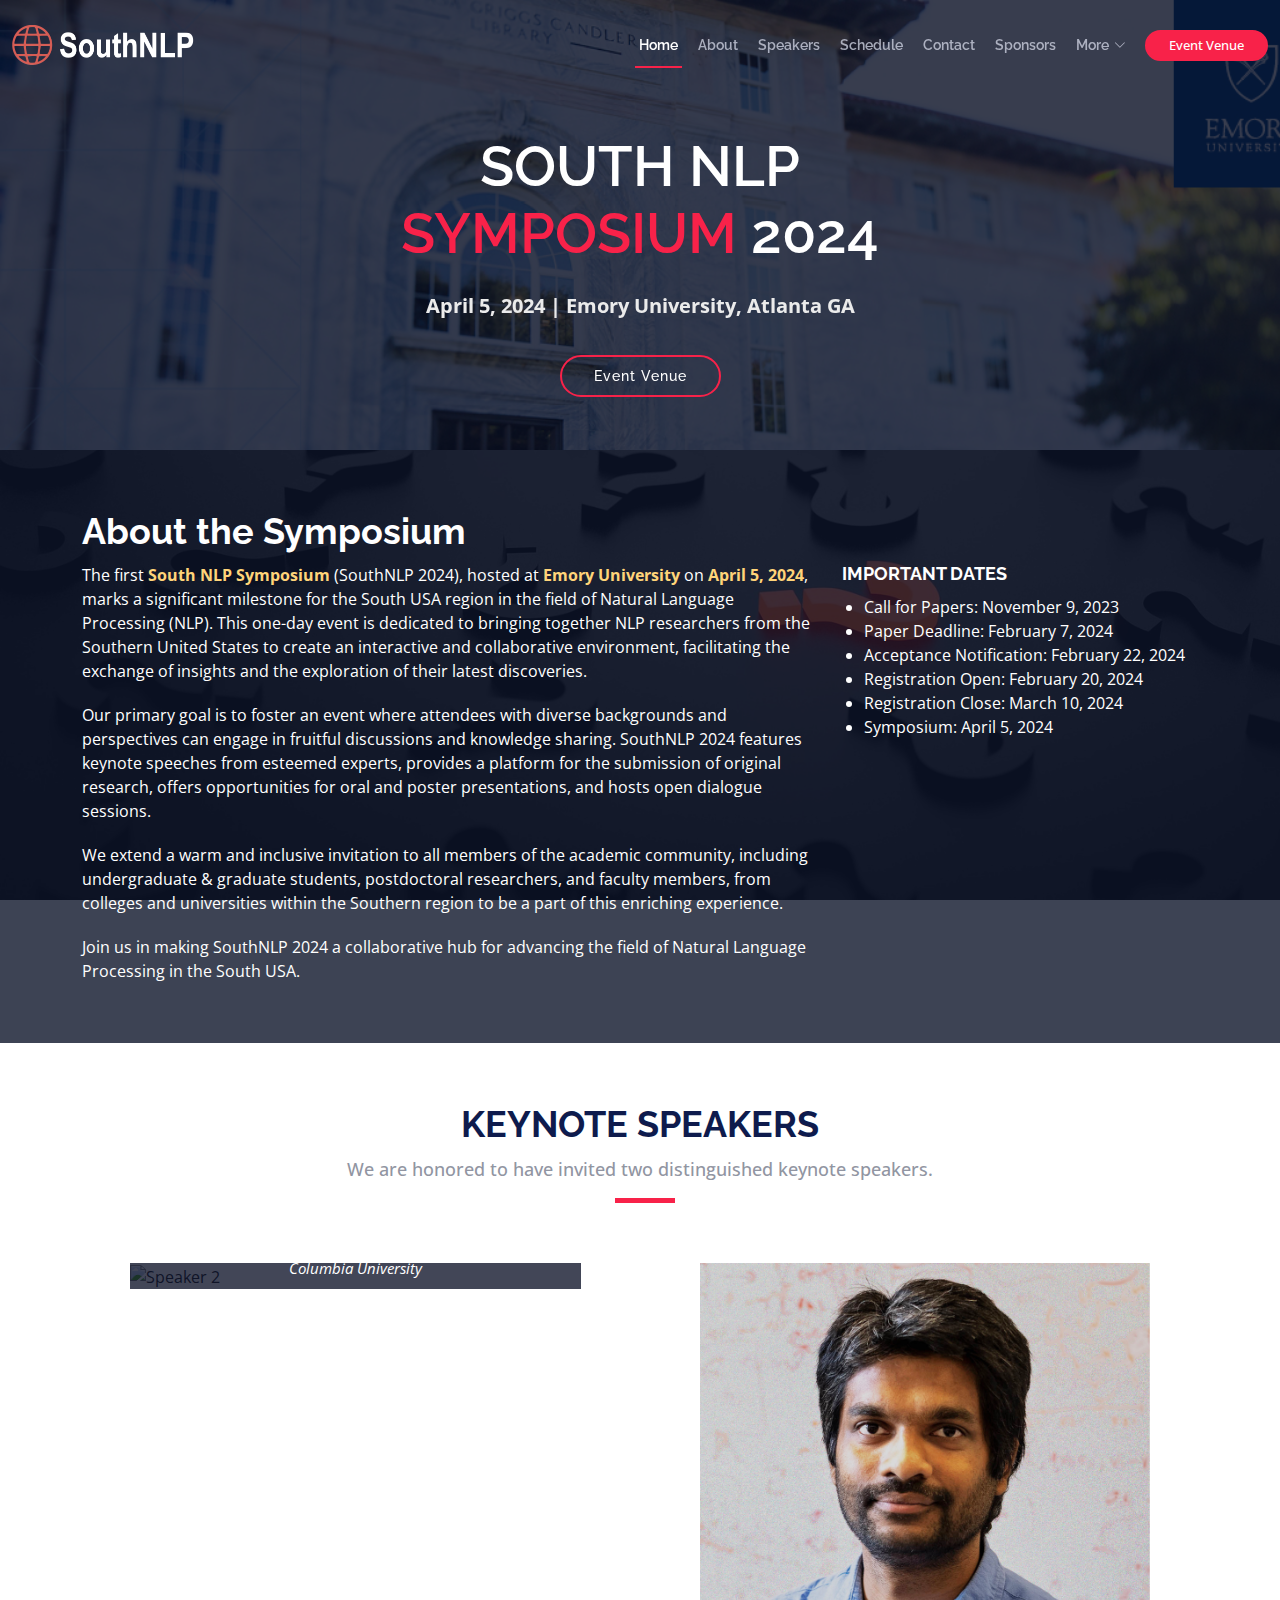
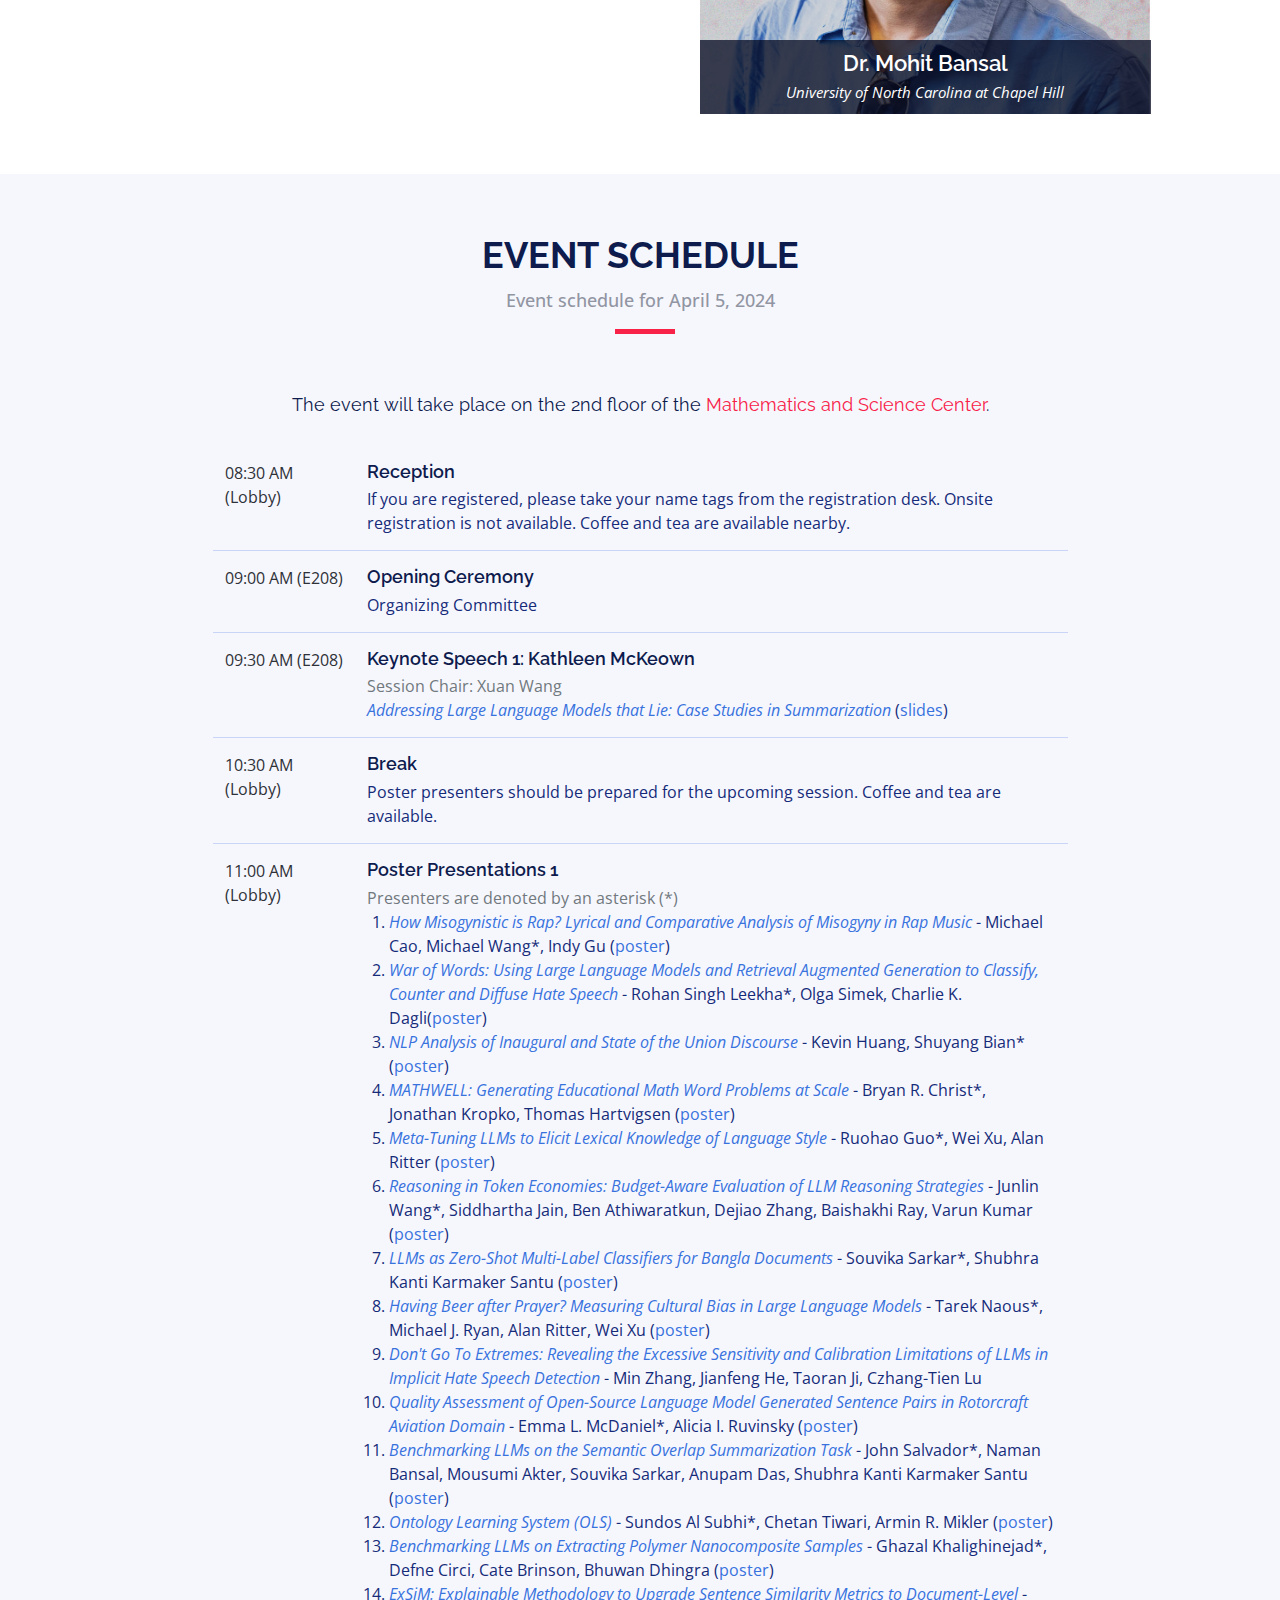
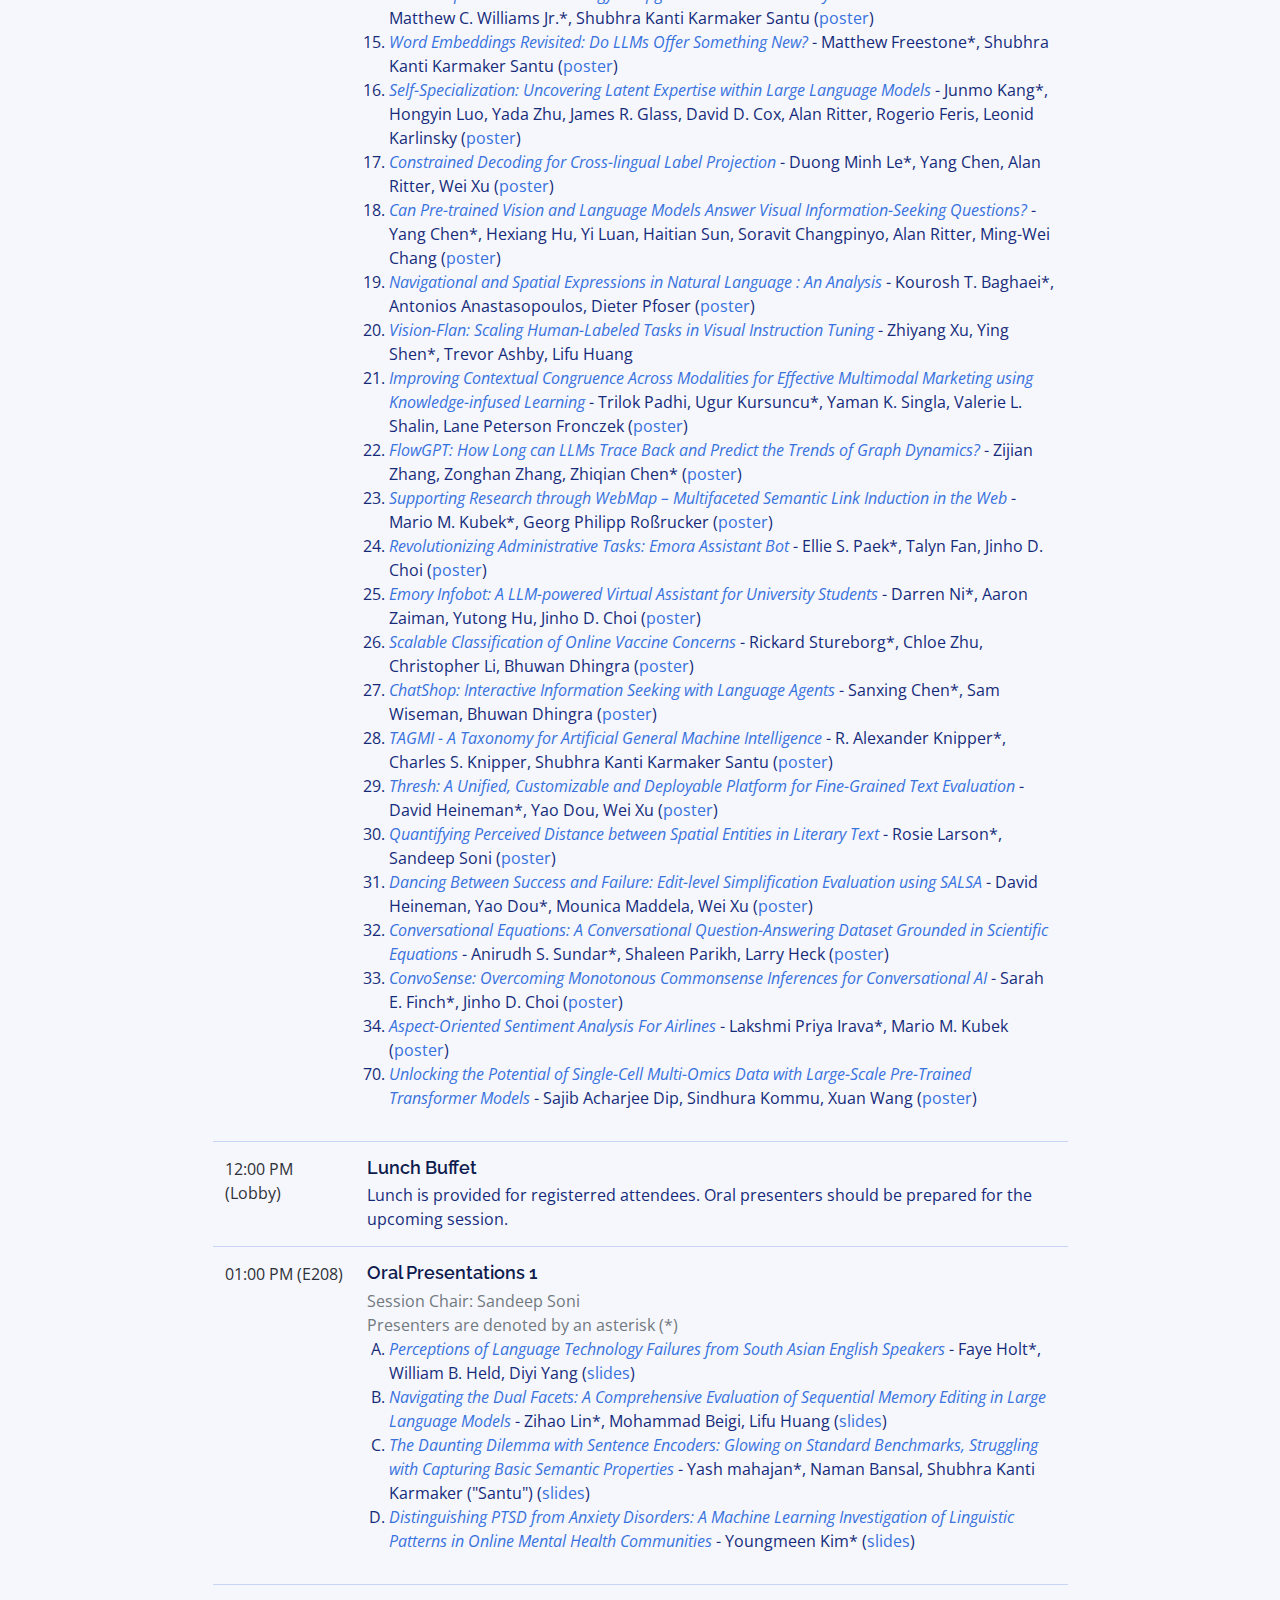
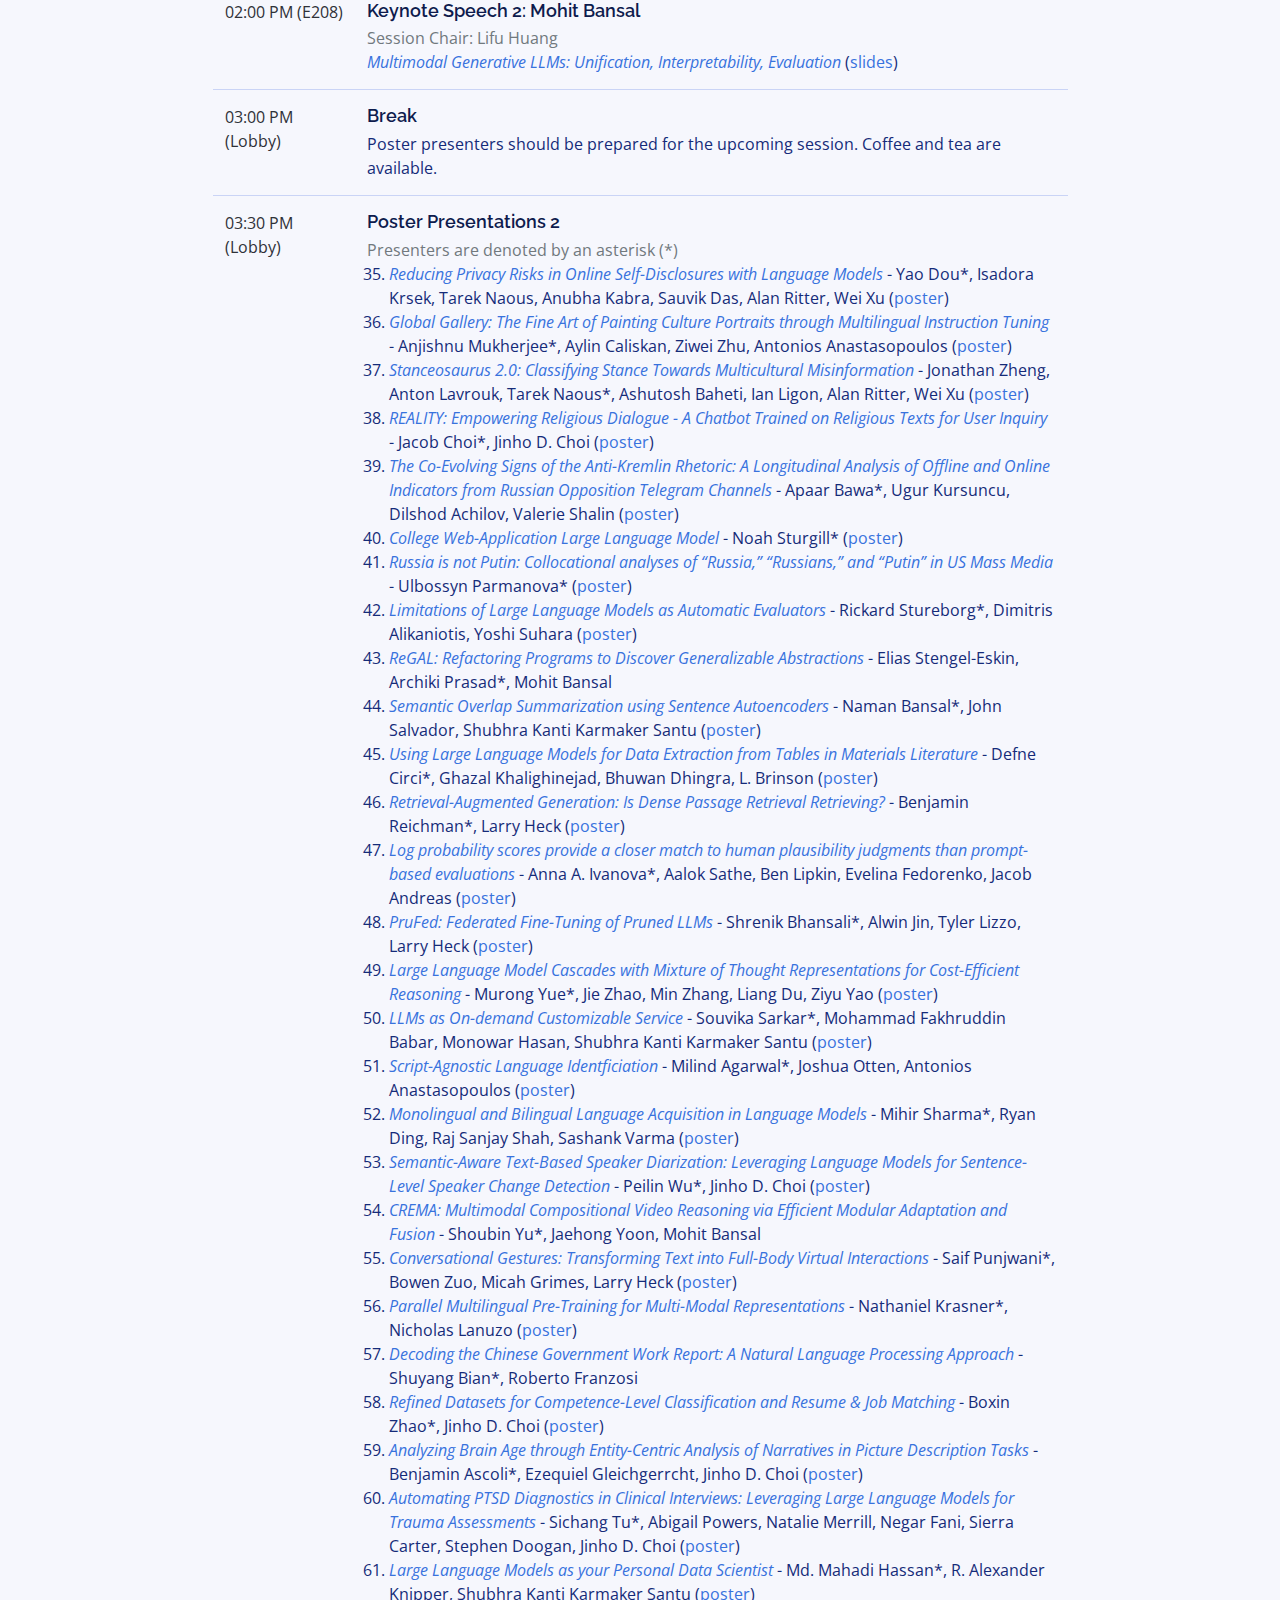
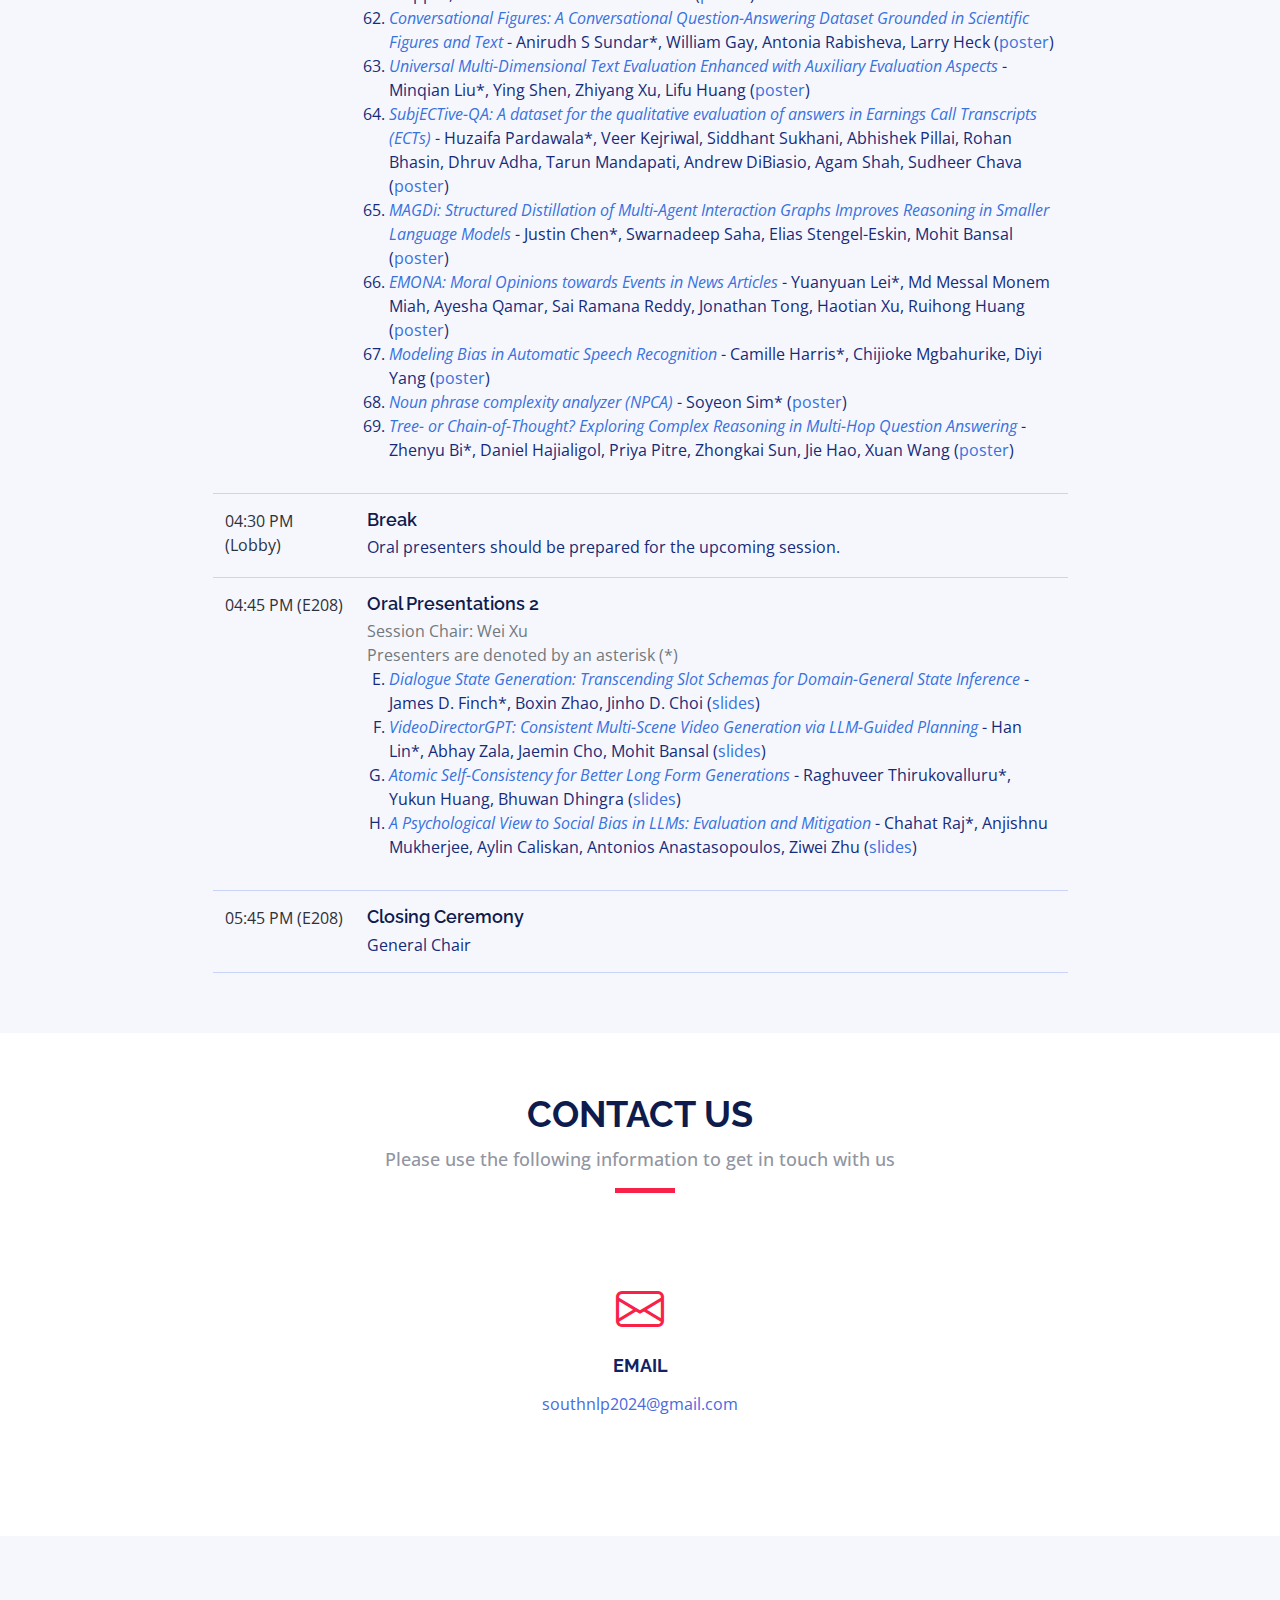
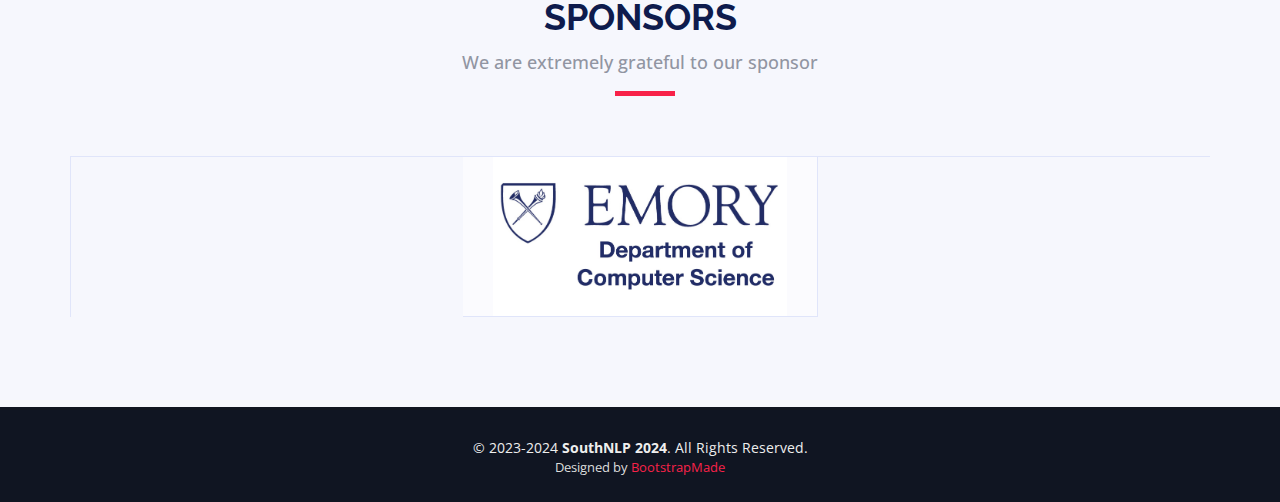
==== commit 191982e9: "Add papers for 69 and 70" ====
--- a/index.html
+++ b/index.html
@@ -336,7 +336,7 @@
                   <li><a href="papers/southnlp2024-poster-66.pdf" target="_blank"><i>EMONA: Moral Opinions towards Events in News Articles</i></a> - Yuanyuan Lei*, Md Messal Monem Miah, Ayesha Qamar, Sai Ramana Reddy, Jonathan Tong, Haotian Xu, Ruihong Huang (<a href="presentations/southnlp2024-poster-66.pdf" target="_blank">poster</a>)</li>
                   <li><a href="papers/southnlp2024-poster-67.pdf" target="_blank"><i>Modeling Bias in Automatic Speech Recognition</i></a> - Camille Harris*, Chijioke Mgbahurike, Diyi Yang (<a href="presentations/southnlp2024-poster-67.pdf" target="_blank">poster</a>)</li>
                   <li><a href="papers/southnlp2024-poster-68.pdf" target="_blank"><i>Noun phrase complexity analyzer (NPCA)</i></a> - Soyeon Sim* (<a href="presentations/southnlp2024-poster-68.pdf" target="_blank">poster</a>)</li>
-                  <li><a href="papers/southnlp2024-poster-69.pdf" target="_blank"><i>Reason, Advise, and even Mind-Reading: Multiple Applications of Large Language Models</i></a> - Daniel Hajialigol, Hanwen Liu, Meng Lu, Zhenyu Bi*, Xuan Wang (<a href="presentations/southnlp2024-poster-69.pdf" target="_blank">poster</a>)</li>
+                  <li><a href="papers/southnlp2024-poster-69.pdf" target="_blank"><i>Tree- or Chain-of-Thought? Exploring Complex Reasoning in Multi-Hop Question Answering</i></a> - Zhenyu Bi*, Daniel Hajialigol, Priya Pitre, Zhongkai Sun, Jie Hao, Xuan Wang (<a href="presentations/southnlp2024-poster-69.pdf" target="_blank">poster</a>)</li>
                 </ol>
               </div>
             </div>
